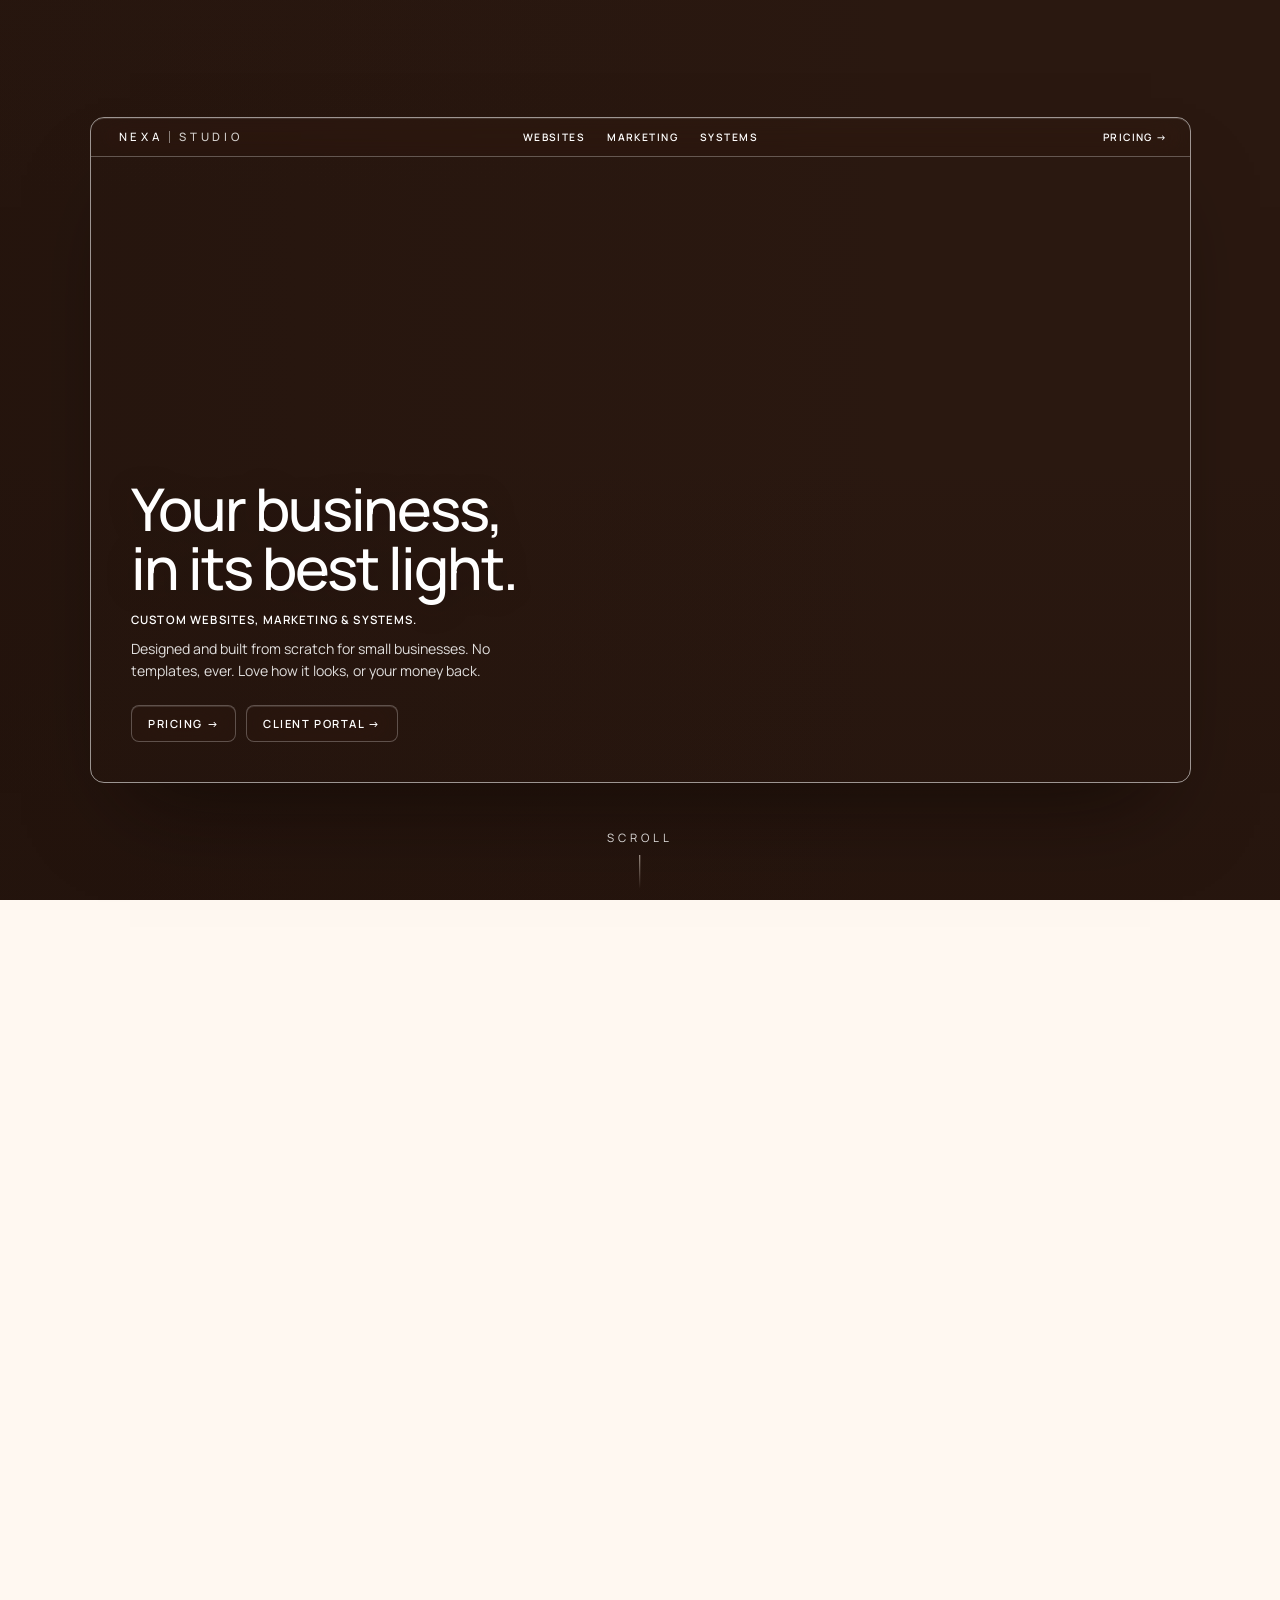
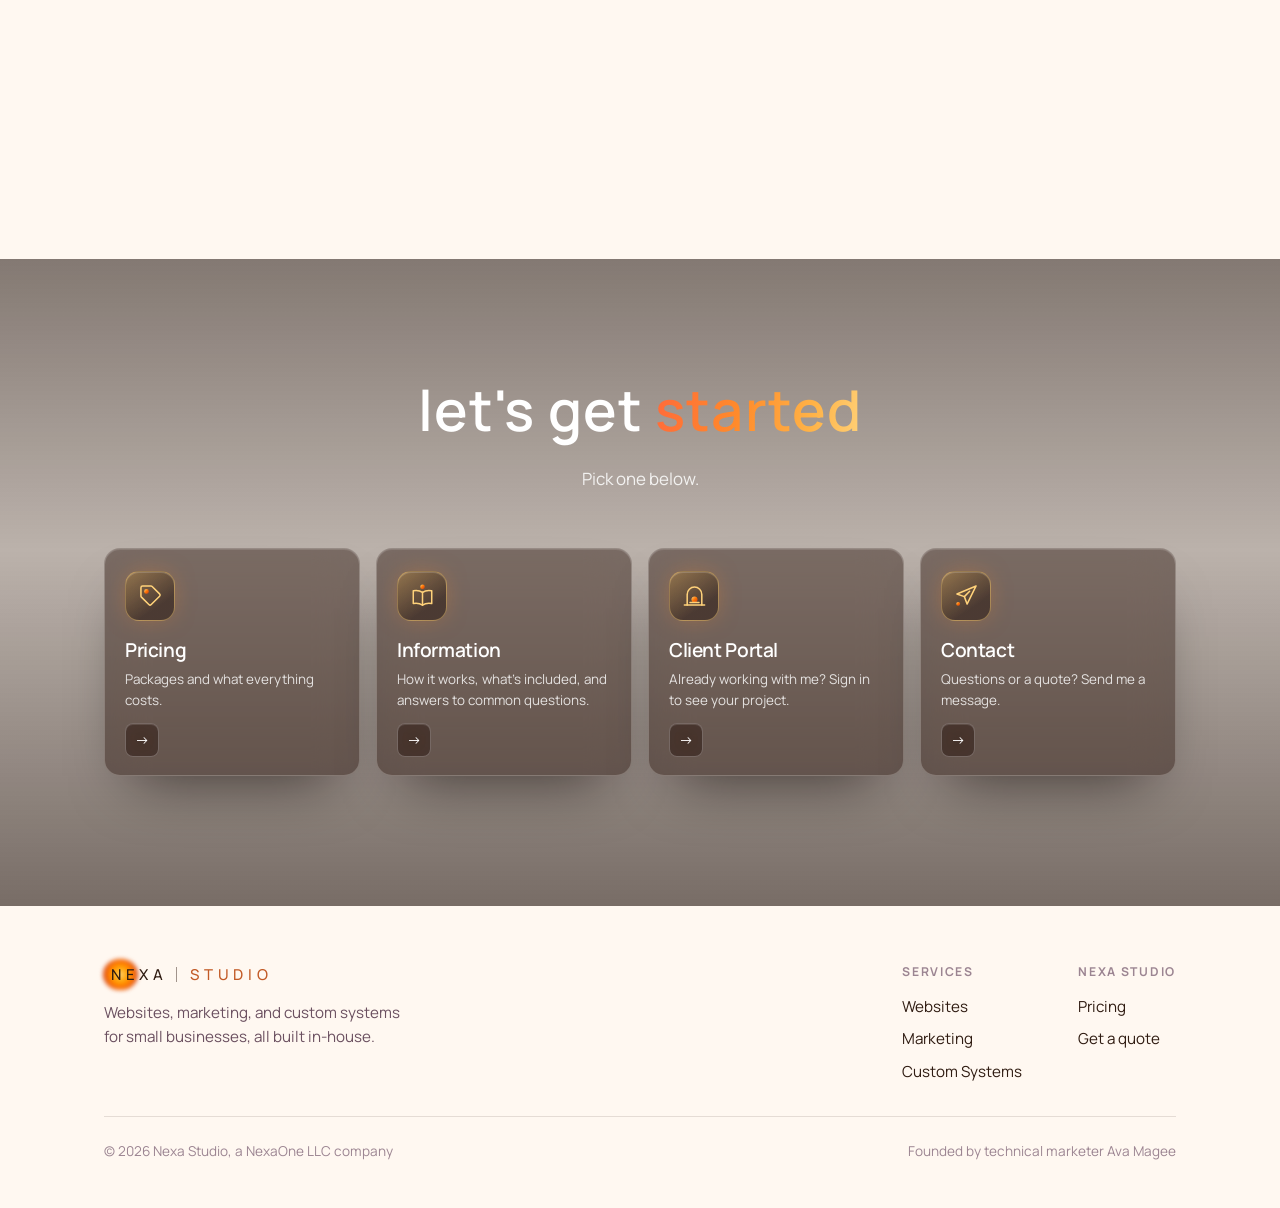
==== index.html @ 2650d74f "Websites: drop templates tile; New Systems: add profit-up tile Co-Authored-By: Claude Opus 5.5 <nore" ====
<!DOCTYPE html>
<html lang="en">
<head>
<meta charset="UTF-8">
<meta name="viewport" content="width=device-width, initial-scale=1.0">
<title>Nexa Studio | Websites, Ads &amp; Social Media for Small Businesses</title>
<meta name="description" content="Nexa Studio builds websites, runs ads, manages social media, and builds custom tools like AI chatbots for small businesses. All built in-house by technical marketer Ava Magee.">
<meta name="theme-color" content="#2a1810">
<link rel="icon" href="/favicon.svg" type="image/svg+xml">
<link rel="preconnect" href="https://fonts.googleapis.com">
<link rel="preconnect" href="https://fonts.gstatic.com" crossorigin>
<link href="https://fonts.googleapis.com/css2?family=Manrope:wght@300..800&display=swap" rel="stylesheet">
<link rel="stylesheet" href="/style.css">
<script>document.documentElement.classList.add('js');</script>
</head>
<body class="has-glow">
<div class="page-glow" aria-hidden="true"><i class="g1"></i><i class="g2"></i><i class="g3"></i></div>
<a class="skip" href="#main">Skip to content</a>
<div class="progress" aria-hidden="true"></div>

<main id="main">
<h1 class="sr-only">Nexa Studio: custom websites, marketing, and custom systems for small businesses</h1>


<section class="tour photo-tour bare" id="services" aria-label="What Nexa Studio does">
  <div class="wrap">
    <div class="tour-grid">
      <div class="tour-stage">
        <div class="tour-sky" aria-hidden="true">
          <div class="sky-sun"></div>
          <svg class="sky-hills" viewBox="0 0 1440 200" preserveAspectRatio="none"><path class="h1" d="M0 110C200 50 380 130 560 84S900 34 1100 92 1340 62 1440 84V200H0Z"/><path class="h2" d="M0 156C240 118 480 168 720 138S1200 116 1440 146V200H0Z"/></svg>
        </div>
        <div class="tour-photos" aria-hidden="true"><i class="tp tp0"></i><i class="tp tp1"></i><i class="tp tp2"></i><i class="tp tp3"></i></div>
        <div class="tour-frame">
          <div class="pi-bar">
            <nav class="tf-tabs" aria-label="Walkthrough">
              <a href="#tour-web" data-i="0">Websites</a>
              <a href="#tour-mkt" data-i="1">Marketing</a>
              <a href="#tour-sys" data-i="2">New Systems</a>
              <a href="#tour-code" data-i="3">Coded for You</a>
            </nav>
            <span class="lg lg6 pi-logo" aria-hidden="true"><span class="lg-word">nexa</span><span class="lg-sub">studio</span></span>
            <a class="pi-cta" href="/pricing/">Pricing <span aria-hidden="true">&rarr;</span></a>
          </div>
        </div>
        <div class="tour-intro photo-intro">
          <div class="pi-photo" aria-hidden="true"></div>
          <div class="pi-frame">
            <div class="pi-bar">
              <nav class="pi-links" aria-label="Services">
                <a href="/start/">Websites</a>
                <a href="/start/">Marketing</a>
                <a href="/start/">Systems</a>
              </nav>
              <span class="lg lg6 pi-logo" aria-hidden="true"><span class="lg-word">nexa</span><span class="lg-sub">studio</span></span>
              <a class="pi-cta" href="/pricing/">Pricing <span aria-hidden="true">&rarr;</span></a>
            </div>
            <div class="pi-copy">
              <p class="pi-h">Your business,<br> in its best light.</p>
              <p class="pi-sub">Custom websites, marketing &amp; systems.</p>
              <p class="pi-desc">Designed and built from scratch for small businesses. No templates, ever. Love how it looks, or your money back.</p>
              <div class="pi-btns">
                <a class="pi-btn" href="/pricing/">Pricing <span aria-hidden="true">&rarr;</span></a>
                <a class="pi-btn" href="/portal/">Client portal <span aria-hidden="true">&rarr;</span></a>
              </div>
            </div>
          </div>
          <p class="intro-hint" aria-hidden="true">Scroll</p>
        </div>
      <div class="tour-steps">

        <article class="tour-step" id="tour-web">
          <div class="tour-visual v-web v-bare" aria-hidden="true">
            <div class="vb">
              <div class="web-phone vb-art float">
                <div class="wp-nav"><b></b><span></span><span></span></div>
                <div class="wp-sun"></div>
                <div class="wp-copy"><b></b><b></b><span></span></div>
                <em>Book now</em>
              </div>
              <div class="vb-card web-card float">
                <p class="vb-url"><svg viewBox="0 0 24 24"><rect x="5" y="11" width="14" height="9" rx="2"/><path d="M8 11V8a4 4 0 0 1 8 0v3"/></svg>yourbusiness.com<em class="ads-live">Live</em></p>
                <p class="vb-h">Designed from scratch</p>
                <p class="vb-sub">Built to show up on Google and turn visitors into customers.</p>
                <div class="ads-chips"><span>SEO built in</span><span>Custom domain</span><span>Fast loading</span></div>
              </div>
            </div>
          </div>
          <div class="step-copy">
            <button class="next-arrow" type="button" data-next="0" aria-label="Next"><svg viewBox="0 0 24 24" aria-hidden="true"><path d="M12 5v13M7 13l5 5 5-5"/></svg></button>
            <h3 class="card-title"><span class="kw">Websites</span></h3>
            <p class="card-sub">A website perfect for your brand.</p>
            <p>No templates used, ever. Every site is designed from scratch on your own domain. Love how it looks, or your money back.</p>
          </div>
        </article>

        <article class="tour-step" id="tour-mkt">
          <div class="tour-visual v-mkt" aria-hidden="true">
            <div class="browser float ads-win">
              <div class="browser-bar"><i></i><i></i><i></i><span>Ad results</span><em class="ads-live">Live</em></div>
              <div class="ads-dash">
                <div class="ads-ad">
                  <div class="ad-top"><i></i><div><b></b><span>Sponsored</span></div></div>
                  <div class="ads-img"><div class="ads-sun"></div></div>
                  <div class="ad-cta"><span></span><em>Book now</em></div>
                </div>
                <div class="ads-stats">
                  <p class="ads-k">New customers from ads</p>
                  <p class="ads-n">+128 <small>this month</small></p>
                  <svg viewBox="0 0 220 90" preserveAspectRatio="none"><path class="graph-fill" d="M0 84 L30 78 L60 74 L90 60 L120 56 L150 38 L180 30 L220 8 V90 H0Z"/><path class="graph-line" pathLength="1" d="M0 84 L30 78 L60 74 L90 60 L120 56 L150 38 L180 30 L220 8"/></svg>
                  <div class="ads-chips"><span>Google Ads</span><span>Meta Ads</span></div>
                </div>
              </div>
            </div>
          </div>
          <div class="step-copy">
            <button class="next-arrow" type="button" data-next="1" aria-label="Next"><svg viewBox="0 0 24 24" aria-hidden="true"><path d="M12 5v13M7 13l5 5 5-5"/></svg></button>
            <h3 class="card-title"><span class="kw">Marketing</span></h3>
            <p class="card-sub">Ads that bring in real customers.</p>
            <p>Facebook, Instagram, and Google ads planned, run, and tracked for you, built around your budget.</p>
          </div>
        </article>

        <article class="tour-step" id="tour-sys">
          <div class="tour-visual v-sys" aria-hidden="true">
            <div class="browser float sys-win">
              <div class="browser-bar"><i></i><i></i><i></i><span>Your business assistant</span><em class="ads-live">Online</em></div>
              <div class="sys-dash">
                <div class="sys-chat">
                  <div class="sys-who"><i></i><b>Assistant</b></div>
                  <p class="msg them">Are you open this Sunday?</p>
                  <p class="msg us">Yes! 10am to 4pm. Want me to book you a spot?</p>
                  <p class="msg them">Yes please, 2pm</p>
                  <p class="msg us">You're booked for 2:00. See you Sunday!</p>
                </div>
                <div class="sys-side">
                  <div class="sys-tile"><span>Bookings</span><b>24</b></div>
                  <div class="sys-tile"><span>New leads</span><b>9</b></div>
                  <div class="sys-tile sys-profit"><span>Profit</span><b><svg viewBox="0 0 24 24"><path d="M4 17l6-6 4 4 6-7"/><path d="M15 8h5v5"/></svg>+18%</b></div>
                </div>
              </div>
            </div>
          </div>
          <div class="step-copy">
            <button class="next-arrow" type="button" data-next="2" aria-label="Next"><svg viewBox="0 0 24 24" aria-hidden="true"><path d="M12 5v13M7 13l5 5 5-5"/></svg></button>
            <h3 class="card-title"><span class="kw">New Systems</span></h3>
            <p class="card-sub">Tools built for exactly how you work.</p>
            <p>AI chatbots, booking systems, client portals. Skip the pile of app subscriptions and get one thing made just for you.</p>
          </div>
        </article>

        <article class="tour-step" id="tour-code">
          <div class="tour-visual v-code v-bare" aria-hidden="true">
            <div class="vb">
              <div class="code-glyph vb-art float"><span>&lt;/&gt;</span><p class="cg-line"><b>&lt;h1&gt;</b>Your business<b>&lt;/h1&gt;</b></p></div>
              <div class="vb-card code-card float">
                <p class="vb-h">Custom fit &amp; secure</p>
                <ul class="vb-checks">
                  <li><i><svg viewBox="0 0 24 24"><path d="M5 12.5l4.2 4.2L19 7"/></svg></i>Built around how you work</li>
                  <li><i><svg viewBox="0 0 24 24"><path d="M5 12.5l4.2 4.2L19 7"/></svg></i>Secure from the ground up</li>
                  <li><i><svg viewBox="0 0 24 24"><path d="M5 12.5l4.2 4.2L19 7"/></svg></i>Every line written for you</li>
                </ul>
                <div class="ads-chips"><span>No templates</span><span>No outsourcing</span></div>
              </div>
              <div class="sys-tile vb-tile float"><span>Plugins to hack</span><b>0</b></div>
            </div>
          </div>
          <div class="step-copy">
            <button class="next-arrow" type="button" data-next="3" aria-label="Next"><svg viewBox="0 0 24 24" aria-hidden="true"><path d="M12 5v13M7 13l5 5 5-5"/></svg></button>
            <h3 class="card-title"><span class="kw">Coded for You</span></h3>
            <p class="card-sub">Everything coded from scratch.</p>
            <p>No outsourcing, no cookie-cutter templates. Every site and system is custom built to fit your business like a glove.</p>
          </div>
        </article>

      </div>
      </div>
    </div>
  </div>
</section>

<section class="block choose" id="start">
  <div class="wrap">
    <div class="block-head center reveal">
      <h2>Let's get <span class="kw">started</span></h2>
      <p>Pick one below.</p>
    </div>
    <svg width="0" height="0" style="position:absolute" aria-hidden="true" focusable="false"><defs><linearGradient id="sunG" x1="0" y1="0" x2="1" y2="1"><stop offset="0" stop-color="#FFD27A"/><stop offset=".5" stop-color="#FF7403"/><stop offset="1" stop-color="#CB3C18"/></linearGradient></defs></svg>
    <nav class="hub-cards" aria-label="Get started options">
    <a class="hub-card" href="/pricing/">
      <span class="hub-ico" aria-hidden="true"><svg viewBox="0 0 24 24"><path d="M3.5 12.4V5A1.5 1.5 0 0 1 5 3.5h7.4a1.5 1.5 0 0 1 1.06.44l6.6 6.6a1.5 1.5 0 0 1 0 2.12l-7.4 7.4a1.5 1.5 0 0 1-2.12 0l-6.6-6.6a1.5 1.5 0 0 1-.44-1.06z"/><circle class="sun" cx="8.4" cy="8.4" r="2.1"/></svg></span>
      <span class="hub-t">Pricing</span>
      <span class="hub-d">Packages and what everything costs.</span>
      <span class="hub-go" aria-hidden="true">&rarr;</span>
    </a>
    <a class="hub-card" href="/info/">
      <span class="hub-ico" aria-hidden="true"><svg viewBox="0 0 24 24"><circle class="sun" cx="12" cy="4.2" r="2"/><path d="M12 9.2c-2.2-1.5-5.2-1.9-8.2-1.4v11.4c3-.5 6-.1 8.2 1.4 2.2-1.5 5.2-1.9 8.2-1.4V7.8c-3-.5-6-.1-8.2 1.4z"/><path d="M12 9.2v11.4"/></svg></span>
      <span class="hub-t">Information</span>
      <span class="hub-d">How it works, what's included, and answers to common questions.</span>
      <span class="hub-go" aria-hidden="true">&rarr;</span>
    </a>
    <a class="hub-card" href="/portal/">
      <span class="hub-ico" aria-hidden="true"><svg viewBox="0 0 24 24"><path d="M5.5 20.5V11a6.5 6.5 0 0 1 13 0v9.5"/><circle class="sun" cx="12" cy="15.6" r="2.7"/><path d="M8 18.3h8M3 20.5h18"/></svg></span>
      <span class="hub-t">Client Portal</span>
      <span class="hub-d">Already working with me? Sign in to see your project.</span>
      <span class="hub-go" aria-hidden="true">&rarr;</span>
    </a>
    <a class="hub-card" href="/contact/">
      <span class="hub-ico" aria-hidden="true"><svg viewBox="0 0 24 24"><path d="M20.5 3.5L3.5 10.6l6.6 2.4 2.4 6.6 8-16.1z"/><path d="M10.1 13l4.7-4.7"/><circle class="sun" cx="4.6" cy="19.4" r="1.7"/></svg></span>
      <span class="hub-t">Contact</span>
      <span class="hub-d">Questions or a quote? Send me a message.</span>
      <span class="hub-go" aria-hidden="true">&rarr;</span>
    </a>
    </nav>
  </div>
</section>

</main>
<button class="to-top" type="button" aria-label="Back to top">&uarr;</button>
<footer>
  <div class="wrap">
    <div class="footer-top">
      <div>
        <a class="brand" href="/" aria-label="Nexa Studio home">
          <span class="lg lg6" aria-hidden="true"><span class="lg-word">nexa<span class="lg-sun"></span></span><span class="lg-sub">studio</span></span>
        </a>
        <p>Websites, marketing, and custom systems for small businesses, all built in-house.</p>
      </div>
      <div class="footer-links">
        <div>
          <h4>Services</h4>
          <ul>
            <li><a href="/start/">Websites</a></li>
            <li><a href="/start/">Marketing</a></li>
            <li><a href="/start/">Custom Systems</a></li>
          </ul>
        </div>
        <div>
          <h4>Nexa Studio</h4>
          <ul>
            <li><a href="/pricing/">Pricing</a></li>
            <li><a href="/start/">Get a quote</a></li>
          </ul>
        </div>
      </div>
    </div>
    <div class="footer-bottom">
      <span>&copy; <span data-year>2026</span> Nexa Studio, a NexaOne LLC company</span>
      <span>Founded by technical marketer Ava Magee</span>
    </div>
  </div>
</footer>

<script src="/site.js"></script>
</body>
</html>
---- style.css ----
/* ==========================================================
   Nexa — shared stylesheet (homepage + service pages)
   Palette lives in tokens below. "earthy" is an alternate
   palette used only by the preview switcher (preview.js).
   ========================================================== */
:root {
  --bg: #fff8f1;
  --surface: #ffffff;
  --surface-2: #fdebda;
  --ink: #2f1b11;
  --ink-soft: #6b5060;
  --ink-faint: #9c8592;
  --line: rgba(47, 27, 17, 0.12);
  --line-soft: rgba(47, 27, 17, 0.07);

  --dark: #2a1810;
  --dark-2: #3d2417;
  --on-dark: #fdf1e6;
  --on-dark-soft: rgba(253, 241, 230, 0.72);
  --on-dark-line: rgba(253, 241, 230, 0.16);

  --accent: #cb3c18;        /* text-safe accent on light */
  --accent-2: #ff7403;
  --accent-3: #ffa402;
  --rose: #b4574e;
  --plum: #704968;
  --grad: linear-gradient(120deg, #cb3c18 0%, #ff7403 55%, #ffa402 100%);
  --sun: radial-gradient(circle at 50% 50%, #ffd27a 0%, #ffa402 30%, #ff7403 55%, #cb3c18 75%, rgba(203, 60, 24, 0) 100%);
  --glow: rgba(255, 116, 3, 0.22);
  --ridge-1: #9a4f30;
  --ridge-2: #4f2b1a;
  --check: url("data:image/svg+xml,%3Csvg xmlns='http://www.w3.org/2000/svg' viewBox='0 0 16 16'%3E%3Cpath d='M4.5 8.2l2.2 2.2 4.8-4.8' fill='none' stroke='%23cb3c18' stroke-width='1.8' stroke-linecap='round' stroke-linejoin='round'/%3E%3C/svg%3E");

  --shadow-sm: 0 1px 2px rgba(47, 27, 17, 0.06);
  --shadow: 0 1px 2px rgba(47, 27, 17, 0.05), 0 24px 48px -28px rgba(112, 73, 104, 0.45);
  --radius: 18px;

  --display: "Manrope", Georgia, serif;
  --sans: "Manrope", -apple-system, "Segoe UI", Roboto, Arial, sans-serif;
}

/* Alternate palette (from colorsforsite.jpg) — preview only */
:root[data-palette="earthy"] {
  --bg: #f8f0e8;
  --surface: #fffdfa;
  --surface-2: #efdccd;
  --ink: #1f2a22;
  --ink-soft: #56615a;
  --ink-faint: #8a928b;
  --line: rgba(31, 42, 34, 0.13);
  --line-soft: rgba(31, 42, 34, 0.07);
  --dark: #26332a;
  --dark-2: #334437;
  --on-dark: #f7ece1;
  --on-dark-soft: rgba(247, 236, 225, 0.74);
  --on-dark-line: rgba(247, 236, 225, 0.16);
  --accent: #9a5640;
  --accent-2: #bc7b6c;
  --accent-3: #d4ae7c;
  --rose: #bc7b6c;
  --plum: #4d5b4c;
  --grad: linear-gradient(120deg, #9a5640 0%, #bc7b6c 55%, #d4ae7c 100%);
  --sun: radial-gradient(circle at 50% 50%, #f1d3a4 0%, #d4ae7c 32%, #bc7b6c 58%, #9a5640 76%, rgba(154, 86, 64, 0) 100%);
  --glow: rgba(212, 174, 124, 0.18);
  --ridge-1: #4f6150;
  --ridge-2: #34453a;
  --check: url("data:image/svg+xml,%3Csvg xmlns='http://www.w3.org/2000/svg' viewBox='0 0 16 16'%3E%3Cpath d='M4.5 8.2l2.2 2.2 4.8-4.8' fill='none' stroke='%239a5640' stroke-width='1.8' stroke-linecap='round' stroke-linejoin='round'/%3E%3C/svg%3E");
  --shadow: 0 1px 2px rgba(31, 42, 34, 0.05), 0 24px 48px -28px rgba(38, 51, 42, 0.45);
}

* { box-sizing: border-box; }
html { scroll-behavior: smooth; }
body {
  margin: 0;
  font-family: var(--sans);
  font-size: 17px;
  line-height: 1.6;
  background: var(--bg);
  color: var(--ink);
  -webkit-font-smoothing: antialiased;
}
img, svg { display: block; max-width: 100%; }
a { color: inherit; }
.wrap { max-width: 1120px; margin: 0 auto; padding: 0 24px; }
h1, h2, h3 { font-family: var(--display); letter-spacing: -0.025em; line-height: 1.08; margin: 0; }

/* ---------- Brand mark ---------- */
.brand { display: inline-flex; align-items: center; gap: 10px; text-decoration: none; }
.brand-mark { width: 30px; height: 30px; flex: none; }
.brand-name { font-family: var(--display); font-weight: 800; font-size: 1.5rem; letter-spacing: -0.04em; line-height: 1; }

/* ---------- Nav ---------- */
.nav { position: fixed; inset: 0 0 auto 0; z-index: 50; color: var(--on-dark); transition: background .3s, box-shadow .3s, backdrop-filter .3s; }
.nav .wrap { display: flex; align-items: center; justify-content: space-between; gap: 20px; padding-top: 22px; padding-bottom: 22px; }
.nav-links { display: flex; align-items: center; gap: 30px; list-style: none; margin: 0; padding: 0; }
.nav-links a:not(.btn) { text-decoration: none; font-weight: 500; font-size: 0.95rem; color: var(--on-dark-soft); transition: color .15s; }
.nav-links a:not(.btn):hover { color: var(--on-dark); }

/* ---------- Buttons ---------- */
.btn {
  display: inline-flex; align-items: center; justify-content: center; gap: 8px;
  font: 600 0.98rem/1 var(--sans);
  padding: 15px 24px; border-radius: 999px; border: 1.5px solid transparent;
  text-decoration: none; cursor: pointer;
  transition: transform .15s ease, box-shadow .15s ease, background .15s, border-color .15s, color .15s;
}
.btn:hover { transform: translateY(-1px); }
.btn.sun { background: var(--grad); color: #fff; box-shadow: 0 10px 28px -12px var(--accent-2); }
.btn.sun:hover { box-shadow: 0 14px 32px -12px var(--accent-2); }
.btn.glass { color: var(--on-dark); background: rgba(255, 255, 255, 0.07); border-color: var(--on-dark-line); }
.btn.glass:hover { background: rgba(255, 255, 255, 0.13); }
.btn.line { background: transparent; color: var(--ink); border-color: var(--line); }
.btn.line:hover { border-color: var(--accent); color: var(--accent); }
.btn.small { padding: 11px 18px; font-size: 0.9rem; }

/* ---------- Hero ---------- */
.hero {
  position: relative; overflow: hidden;
  background: var(--dark); color: var(--on-dark);
  padding: 170px 0 0;
}
.hero::before {
  content: ""; position: absolute; inset: 0; pointer-events: none;
  background: radial-gradient(70% 60% at 78% 78%, var(--glow), transparent 70%);
}
.hero-sun {
  position: absolute; right: 5%; bottom: 70px;
  translate: 0 var(--sun-y, 0px); will-change: translate;
  width: 440px; height: 440px; border-radius: 50%;
  background: var(--sun); opacity: .95;
  animation: rise 1.6s cubic-bezier(.2, .7, .2, 1) both;
}
@keyframes rise { from { transform: translateY(90px); opacity: 0; } to { transform: none; opacity: .95; } }
.hero-inner { position: relative; z-index: 2; padding-bottom: 220px; }
.eyebrow {
  display: inline-flex; align-items: center; gap: 10px;
  font-size: 0.8rem; font-weight: 600; letter-spacing: 0.14em; text-transform: uppercase;
  color: var(--accent); margin: 0 0 20px;
}
.eyebrow::before { content: ""; width: 22px; height: 2px; background: var(--grad); border-radius: 2px; }
.hero .eyebrow { color: var(--accent-3); }
.hero h1 { font-size: clamp(2.8rem, 7.2vw, 5.6rem); font-weight: 800; max-width: 11ch; }
.hero h1 .glow { background: var(--grad); -webkit-background-clip: text; background-clip: text; color: transparent; }
.hero .lede { font-size: 1.18rem; color: var(--on-dark-soft); max-width: 46ch; margin: 26px 0 36px; }
.hero-actions { display: flex; flex-wrap: wrap; gap: 14px; }
.ridges { position: absolute; left: 0; right: 0; bottom: -1px; width: 100%; height: 230px; z-index: 1; }
.ridges .r1 { fill: var(--ridge-1); opacity: .6; }
.ridges .r2 { fill: var(--ridge-2); }
.ridges .r3 { fill: var(--bg); }
/* Scroll parallax (set by site.js): sun sinks fastest, back ridges sink slower */
.ridges .r1 { translate: 0 var(--r1-y, 0px); }
.ridges .r2 { translate: 0 var(--r2-y, 0px); }

.hero.sub { padding-top: 150px; }
.hero.sub .hero-inner { padding-bottom: 180px; }
.hero.sub h1 { font-size: clamp(2.4rem, 5.6vw, 4.2rem); max-width: 15ch; }
.hero.sub .hero-sun { width: 320px; height: 320px; bottom: 50px; right: 10%; }
.hero.sub .ridges { height: 180px; }

/* ---------- Sections ---------- */
.block { padding: 96px 0; }
.block.tight { padding-top: 24px; }
.block-head { max-width: 640px; margin-bottom: 48px; }
.block-head.center { margin-left: auto; margin-right: auto; text-align: center; }
.block-head h2 { font-size: clamp(2rem, 4.4vw, 3.1rem); font-weight: 800; }
.block-head p { color: var(--ink-soft); font-size: 1.08rem; margin: 18px 0 0; }
.block-head p.eyebrow { color: var(--accent); font-size: 0.8rem; margin: 0 0 18px; }
.contact-intro p.eyebrow { color: var(--accent-3); margin: 0 0 18px; }
#services { padding-top: 72px; }

/* ---------- Value strip ---------- */
.values { display: grid; grid-template-columns: repeat(3, 1fr); border-top: 1px solid var(--line); border-bottom: 1px solid var(--line); }
.value { padding: 34px 28px 34px 0; }
.value + .value { padding-left: 28px; border-left: 1px solid var(--line); }
.value .num { font-family: var(--display); font-weight: 800; font-size: 0.85rem; color: var(--accent); display: block; margin-bottom: 14px; letter-spacing: .04em; }
.value h3 { font-size: 1.25rem; font-weight: 700; margin-bottom: 8px; }
.value p { margin: 0; color: var(--ink-soft); font-size: 0.98rem; }

/* ---------- Services ---------- */
.services { display: grid; grid-template-columns: repeat(3, 1fr); gap: 20px; }
.service {
  position: relative; display: flex; flex-direction: column; overflow: hidden;
  padding: 34px; border-radius: var(--radius);
  background: var(--surface); border: 1px solid var(--line-soft); box-shadow: var(--shadow-sm);
  text-decoration: none; color: var(--ink);
  transition: transform .2s ease, box-shadow .2s ease, border-color .2s;
}
.service::after {
  content: ""; position: absolute; left: 0; right: 0; bottom: 0; height: 4px;
  background: var(--grad); transform: scaleX(0); transform-origin: left; transition: transform .3s ease;
}
.service:hover { transform: translateY(-3px); box-shadow: var(--shadow); border-color: var(--line); }
.service:hover::after { transform: scaleX(1); }
.icon {
  width: 52px; height: 52px; border-radius: 14px; display: grid; place-items: center;
  background: var(--surface-2); color: var(--accent); margin-bottom: 26px;
}
.icon svg { width: 26px; height: 26px; }
.service h3 { font-size: 1.55rem; font-weight: 700; margin-bottom: 10px; }
.service p { color: var(--ink-soft); margin: 0 0 26px; flex-grow: 1; }
.go { font-weight: 600; font-size: 0.95rem; color: var(--accent); display: inline-flex; gap: 6px; align-items: center; }
.go span { transition: transform .2s; }
.service:hover .go span { transform: translateX(4px); }

/* ---------- Steps ---------- */
.steps-wrap { background: var(--surface-2); }
.steps { display: grid; grid-template-columns: repeat(4, 1fr); gap: 28px; counter-reset: step; list-style: none; padding: 0; margin: 0; }
.step { position: relative; padding-top: 72px; }
.step::before {
  counter-increment: step; content: counter(step);
  position: absolute; top: 0; left: 0; width: 50px; height: 50px; border-radius: 50%;
  display: grid; place-items: center;
  font: 800 1.15rem var(--display); color: #fff; background: var(--grad);
}
.step:not(:last-child)::after {
  content: ""; position: absolute; top: 24px; left: 66px; right: -20px; height: 2px; opacity: .55;
  background: repeating-linear-gradient(90deg, var(--rose) 0 6px, transparent 6px 12px);
}
.step h3 { font-size: 1.3rem; font-weight: 700; margin-bottom: 8px; }
.step p { margin: 0; color: var(--ink-soft); }

/* ---------- Plans ---------- */
.plans { display: grid; grid-template-columns: repeat(3, 1fr); gap: 20px; align-items: stretch; max-width: 1000px; margin: 0 auto; }
.plan {
  position: relative; display: flex; flex-direction: column;
  padding: 30px 26px; border-radius: var(--radius);
  background: var(--surface); border: 1px solid var(--line-soft); box-shadow: var(--shadow-sm);
}
.plan-name { font-family: var(--display); font-weight: 700; font-size: 1.3rem; margin-bottom: 14px; }
.plan-price { display: flex; align-items: baseline; gap: 4px; margin-bottom: 12px; }
.plan-price .amount { font-family: var(--display); font-size: 2.6rem; font-weight: 800; letter-spacing: -0.03em; line-height: 1.05; }
.plan-price .period { color: var(--ink-faint); font-weight: 500; }
.plan-price.talk .amount { font-size: 2rem; }
.plan-for { color: var(--ink-soft); font-size: 0.95rem; margin: 0 0 22px; min-height: 3.1em; }
.plan ul { list-style: none; margin: 0 0 26px; padding: 0; flex-grow: 1; }
.plan li { position: relative; padding: 9px 0 9px 28px; font-size: 0.95rem; border-top: 1px solid var(--line-soft); }
.plan li:first-child { border-top: 0; }
.plan li::before {
  content: ""; position: absolute; left: 0; top: 13px; width: 18px; height: 18px; border-radius: 50%;
  background: var(--surface-2) var(--check) center / 16px no-repeat;
}
.plan li a { text-decoration: none; border-bottom: 1px dashed var(--line); }
.plan li a:hover { color: var(--accent); border-color: var(--accent); }
.plan .btn { width: 100%; }
.plan.featured { background: var(--dark); color: var(--on-dark); border-color: transparent; box-shadow: var(--shadow); transform: translateY(-10px); }
.plan.featured .plan-for, .plan.featured .period { color: var(--on-dark-soft); }
.plan.featured li { border-color: var(--on-dark-line); }
.plan.featured li a { border-color: var(--on-dark-line); }
.plan.featured li a:hover { color: var(--accent-3); }
.plan.featured .amount { background: var(--grad); -webkit-background-clip: text; background-clip: text; color: transparent; }
.plan-badge {
  position: absolute; top: -13px; left: 26px;
  font-size: 0.72rem; font-weight: 700; letter-spacing: .1em; text-transform: uppercase;
  padding: 6px 12px; border-radius: 999px; background: var(--grad); color: #fff;
}
.plan.custom { background: transparent; border: 1.5px dashed var(--line); box-shadow: none; }
.plan-note { text-align: center; color: var(--ink-faint); font-size: 0.9rem; margin: 34px 0 0; }

/* ---------- Contact ---------- */
.contact {
  position: relative; overflow: hidden;
  display: grid; grid-template-columns: 1fr 1.15fr; gap: 56px;
  padding: 64px; border-radius: 28px;
  background: var(--dark); color: var(--on-dark);
}
.contact::before {
  content: ""; position: absolute; width: 520px; height: 520px; left: -220px; bottom: -280px; border-radius: 50%;
  background: var(--sun); opacity: .5; filter: blur(30px);
}
.contact > * { position: relative; }
.contact h2 { font-size: clamp(2rem, 4vw, 2.9rem); font-weight: 800; margin-bottom: 18px; }
.contact-intro p { color: var(--on-dark-soft); margin: 0 0 30px; }
.contact-direct { display: flex; flex-direction: column; gap: 6px; }
.contact-direct span { color: var(--on-dark-soft); font-size: 0.78rem; text-transform: uppercase; letter-spacing: .14em; font-weight: 600; }
.contact-direct button {
  all: unset; cursor: pointer; font-weight: 600; color: var(--on-dark); width: fit-content;
  border-bottom: 1px solid var(--on-dark-line); overflow-wrap: anywhere;
}
.contact-direct button:hover, .contact-direct button:focus-visible { border-color: var(--accent-3); }
.form { display: grid; grid-template-columns: 1fr 1fr; gap: 16px; }
.form .full { grid-column: 1 / -1; }
.form label { display: block; font-size: 0.85rem; font-weight: 600; margin-bottom: 7px; color: var(--on-dark-soft); }
.form input, .form textarea {
  width: 100%; font: inherit; font-size: 1rem; color: var(--on-dark);
  background: rgba(255, 255, 255, 0.06); border: 1px solid var(--on-dark-line); border-radius: 12px;
  padding: 13px 15px; transition: border-color .15s, background .15s;
}
.form input:focus, .form textarea:focus { outline: none; border-color: var(--accent-3); background: rgba(255, 255, 255, 0.1); }
.form textarea { min-height: 130px; resize: vertical; }
.form .btn { justify-self: start; }

/* ---------- Service detail pages ---------- */
.detail { display: grid; grid-template-columns: 1.1fr 1fr; gap: 64px; align-items: start; }
.detail .intro { font-size: 1.22rem; line-height: 1.6; margin: 0; }
.included { background: var(--surface); border: 1px solid var(--line-soft); border-radius: var(--radius); padding: 32px; box-shadow: var(--shadow-sm); }
.included h2 { font-size: 1.35rem; font-weight: 700; margin-bottom: 14px; }
.included ul { list-style: none; margin: 0; padding: 0; }
.included li { position: relative; padding: 12px 0 12px 32px; border-top: 1px solid var(--line-soft); }
.included li:first-child { border-top: 0; }
.included li::before {
  content: ""; position: absolute; left: 0; top: 15px; width: 20px; height: 20px; border-radius: 50%;
  background: var(--surface-2) var(--check) center / 18px no-repeat;
}
.in-plans { margin-top: 30px; }
.in-plans p { font-size: 0.8rem; font-weight: 600; letter-spacing: .12em; text-transform: uppercase; color: var(--ink-faint); margin: 0 0 12px; }
.chips { display: flex; flex-wrap: wrap; gap: 10px; }
.chip { text-decoration: none; padding: 8px 15px; border-radius: 999px; background: var(--surface-2); font-weight: 600; font-size: 0.92rem; }
.chip:hover { color: var(--accent); }
.cta-row { display: flex; flex-wrap: wrap; gap: 12px; margin-top: 36px; }
.others { display: grid; grid-template-columns: repeat(2, 1fr); gap: 16px; }
.other {
  display: flex; justify-content: space-between; align-items: center; gap: 12px;
  padding: 22px 24px; border-radius: 14px; background: var(--surface); border: 1px solid var(--line-soft);
  text-decoration: none; font-weight: 600; transition: border-color .15s, color .15s;
}
.other:hover { border-color: var(--accent); color: var(--accent); }

/* ---------- Footer ---------- */
footer { padding: 56px 0 44px; }
.footer-top { display: flex; justify-content: space-between; align-items: flex-start; gap: 32px; flex-wrap: wrap; padding-bottom: 32px; border-bottom: 1px solid var(--line); }
.footer-top p { color: var(--ink-soft); margin: 14px 0 0; max-width: 34ch; font-size: 0.95rem; }
.footer-links { display: flex; gap: 56px; flex-wrap: wrap; }
.footer-links h4 { font-size: 0.76rem; letter-spacing: .14em; text-transform: uppercase; color: var(--ink-faint); margin: 0 0 14px; }
.footer-links ul { list-style: none; margin: 0; padding: 0; display: grid; gap: 8px; }
.footer-links a { text-decoration: none; font-size: 0.95rem; }
.footer-links a:hover { color: var(--accent); }
.footer-bottom { padding-top: 24px; font-size: 0.85rem; color: var(--ink-faint); display: flex; justify-content: space-between; gap: 16px; flex-wrap: wrap; }
.footer-bottom a { color: var(--ink-soft); }

/* ---------- Reveal on scroll ---------- */
.js .reveal { opacity: 0; transform: translateY(18px); transition: opacity .7s ease, transform .7s ease; }
.js .reveal.in { opacity: 1; transform: none; }

@media (prefers-reduced-motion: reduce) {
  .hero-sun { animation: none; }
  .js .reveal { opacity: 1; transform: none; transition: none; }
  html { scroll-behavior: auto; }
}

/* ---------- Responsive ---------- */
@media (max-width: 1000px) {
  .services { grid-template-columns: 1fr; }
  .plans { grid-template-columns: 1fr; max-width: 460px; gap: 28px; }
  .plan.featured { transform: none; }
  .contact { grid-template-columns: 1fr; gap: 36px; padding: 48px 36px; }
  .detail { grid-template-columns: 1fr; gap: 36px; }
}
@media (max-width: 760px) {
  body { font-size: 16px; }
  .wrap { padding: 0 16px; }
  .nav-links li:not(:last-child) { display: none; }
  .hero { padding-top: 120px; }
  .hero-inner { padding-bottom: 170px; }
  .hero-sun { width: 220px; height: 220px; right: -60px; bottom: 30px; }
  .hero.sub .hero-sun { width: 200px; height: 200px; right: -50px; }
  .ridges, .hero.sub .ridges { height: 140px; }
  .hero.sub .hero-inner { padding-bottom: 140px; }
  .block { padding: 68px 0; }
  .values, .services, .steps, .plans, .others { grid-template-columns: 1fr; }
  .value, .value + .value { padding: 26px 0; border-left: 0; }
  .value + .value { border-top: 1px solid var(--line); }
  .step:not(:last-child)::after { display: none; }
  .service { padding: 28px 22px; }
  .plan-for { min-height: 0; }
  .contact { padding: 36px 20px; border-radius: 22px; }
  .form { grid-template-columns: 1fr; }
  .footer-links { gap: 36px; }
}


/* ==========================================================
   UX layer: sticky nav, mobile menu, progress, estimators,
   FAQ, richer form, back-to-top
   ========================================================== */
.skip {
  position: fixed; left: 16px; top: -60px; z-index: 100;
  background: var(--ink); color: var(--bg); padding: 10px 16px; border-radius: 10px; text-decoration: none; font-weight: 600;
  transition: top .2s;
}
.skip:focus { top: 16px; }
.progress {
  position: fixed; left: 0; top: 0; height: 3px; width: 100%; z-index: 60;
  background: var(--grad); transform-origin: left; transform: scaleX(0);
}
:focus-visible { outline: 2.5px solid var(--accent-2); outline-offset: 3px; border-radius: 6px; }

/* Sticky nav: transparent over the hero, solid once you scroll */
.nav.scrolled {
  background: color-mix(in srgb, var(--dark) 88%, transparent);
  -webkit-backdrop-filter: blur(14px); backdrop-filter: blur(14px);
  box-shadow: 0 10px 30px -18px rgba(0, 0, 0, .6);
}
.nav.scrolled .wrap { padding-top: 14px; padding-bottom: 14px; }
.nav .wrap { transition: padding .3s; }
.nav-links a:not(.btn) { position: relative; }
.nav-links a:not(.btn)::after {
  content: ""; position: absolute; left: 0; right: 0; bottom: -6px; height: 2px; border-radius: 2px;
  background: var(--grad); transform: scaleX(0); transition: transform .25s;
}
.nav-links a.active { color: var(--on-dark); }
.nav-links a.active::after { transform: scaleX(1); }

.menu-toggle {
  display: none; position: relative; width: 44px; height: 44px; border-radius: 12px; cursor: pointer;
  background: rgba(255, 255, 255, .08); border: 1px solid var(--on-dark-line);
}
.menu-toggle span {
  position: absolute; left: 12px; right: 12px; height: 2px; border-radius: 2px; background: var(--on-dark);
  transition: transform .25s, opacity .2s, top .25s;
}
.menu-toggle span:nth-child(1) { top: 15px; }
.menu-toggle span:nth-child(2) { top: 21px; }
.menu-toggle span:nth-child(3) { top: 27px; }
.nav.open .menu-toggle span:nth-child(1) { top: 21px; transform: rotate(45deg); }
.nav.open .menu-toggle span:nth-child(2) { opacity: 0; }
.nav.open .menu-toggle span:nth-child(3) { top: 21px; transform: rotate(-45deg); }

.plan { transition: transform .3s ease, box-shadow .3s ease, opacity .3s; }
.plans.has-match .plan:not(.match) { opacity: .55; }
.plan.match { box-shadow: 0 0 0 3px var(--accent-2), var(--shadow); }
.plan.featured.match { transform: translateY(-10px); }

/* Form extras */
.honey { position: absolute !important; left: -9999px !important; width: 1px; height: 1px; opacity: 0; }
.opt { font-weight: 400; opacity: .7; }
.needs { border: 0; margin: 0; padding: 0; min-width: 0; }
.needs legend { font-size: 0.85rem; font-weight: 600; margin-bottom: 10px; color: var(--on-dark-soft); padding: 0; }
.check span {
  display: inline-flex; align-items: center; gap: 8px;
  font: 600 0.92rem/1 var(--sans); padding: 11px 16px; border-radius: 999px; cursor: pointer;
  background: var(--surface-2); color: var(--ink); border: 1.5px solid transparent;
  transition: background .15s, border-color .15s, color .15s;
}
.check span:hover { border-color: var(--accent); }
.check span::before {
  content: ''; width: 16px; height: 16px; border-radius: 50%; flex: none;
  border: 1.5px solid currentColor; opacity: .45; transition: all .15s;
}
.check input:checked + span::before {
  opacity: 1; border-color: transparent;
  background: var(--accent-2) url("data:image/svg+xml,%3Csvg xmlns='http://www.w3.org/2000/svg' viewBox='0 0 16 16'%3E%3Cpath d='M4.5 8.2l2.2 2.2 4.8-4.8' fill='none' stroke='%23fff' stroke-width='2' stroke-linecap='round' stroke-linejoin='round'/%3E%3C/svg%3E") center / 14px no-repeat;
}
.check { position: relative; }
.check input { position: absolute; opacity: 0; pointer-events: none; }
.contact .check span { background: rgba(255, 255, 255, .07); color: var(--on-dark); border-color: var(--on-dark-line); }
.contact .check span:hover { border-color: var(--accent-3); }
.contact .check input:checked + span { background: rgba(255, 255, 255, .16); border-color: var(--accent-3); }
.check input:focus-visible + span { outline: 2.5px solid var(--accent-2); outline-offset: 2px; }
.plan-pill {
  display: inline-flex; align-items: center; gap: 8px; padding: 8px 8px 8px 16px; border-radius: 999px;
  background: var(--grad); color: #fff; font-size: 0.92rem;
  animation: pop .35s ease;
}
.plan-clear {
  all: unset; cursor: pointer; width: 24px; height: 24px; border-radius: 50%; display: grid; place-items: center;
  background: rgba(0, 0, 0, .2); font-size: 1rem; line-height: 1;
}
.plan-clear:hover { background: rgba(0, 0, 0, .35); }
.form .touched:invalid { border-color: #ff8a6b; }
.form .err { display: block; font-size: 0.8rem; color: #ffb39e; margin-top: 6px; }
.form button[type="submit"][disabled] { opacity: .75; cursor: progress; transform: none; }
.spinner {
  width: 16px; height: 16px; border-radius: 50%; border: 2px solid rgba(255, 255, 255, .4); border-top-color: #fff;
  animation: spin .7s linear infinite;
}
@keyframes spin { to { transform: rotate(360deg); } }

/* Back to top */
.to-top {
  position: fixed; right: 20px; bottom: 20px; z-index: 40;
  width: 48px; height: 48px; border-radius: 50%; border: 0; cursor: pointer;
  background: var(--grad); color: #fff; font-size: 1.2rem; font-weight: 700;
  box-shadow: 0 10px 24px -10px var(--accent-2);
  opacity: 0; transform: translateY(12px); pointer-events: none; transition: opacity .25s, transform .25s;
}
.to-top.show { opacity: 1; transform: none; pointer-events: auto; }

@media (max-width: 1000px) {
}
@media (max-width: 760px) {
  .nav-links li:not(:last-child) { display: list-item; }
  .menu-toggle { display: block; }
  .nav-links {
    position: absolute; top: 100%; left: 12px; right: 12px;
    flex-direction: column; align-items: stretch; gap: 0; padding: 10px;
    background: var(--dark); border: 1px solid var(--on-dark-line); border-radius: 18px;
    box-shadow: 0 24px 48px -20px rgba(0, 0, 0, .7);
    opacity: 0; transform: translateY(-8px); pointer-events: none; transition: opacity .2s, transform .2s;
  }
  .nav.open .nav-links { opacity: 1; transform: none; pointer-events: auto; }
  .nav-links a:not(.btn) { display: block; padding: 14px 12px; font-size: 1.05rem; }
  .nav-links a:not(.btn)::after { display: none; }
  .nav-cta { padding: 8px 4px 4px; }
  .nav-cta .btn { width: 100%; padding: 14px; }
  .others { grid-template-columns: 1fr; }
  .to-top { right: 14px; bottom: 14px; }
}
@media (prefers-reduced-motion: reduce) {
  .progress { display: none; }
  .plan-pill { animation: none; }
}

/* ---------- Per-service pricing ---------- */
.price-group {
  display: flex; align-items: center; gap: 12px;
  max-width: 1000px; margin: 64px auto 22px; font-size: 1.5rem; font-weight: 700;
}
.block-head + .price-group { margin-top: 0; }
.icon.sm { width: 40px; height: 40px; border-radius: 12px; margin: 0; flex: none; }
.icon.sm svg { width: 21px; height: 21px; }
.plan .period { font-size: 0.9rem; margin-left: 4px; }
.plan-extras { display: flex; flex-wrap: wrap; gap: 8px; margin: -6px 0 22px; }
.plan-extras span { font-size: 0.85rem; padding: 7px 12px; border-radius: 999px; background: var(--surface-2); }
.plan.featured .plan-extras span { background: rgba(255, 255, 255, .09); }
.price-list li { display: flex; justify-content: space-between; gap: 12px; padding-left: 0 !important; }
.price-list li::before { display: none; }
.price-list strong { white-space: nowrap; color: var(--accent); }
.fine { font-size: 0.85rem; color: var(--ink-faint); margin: -12px 0 22px; }

.estimator {
  display: flex; flex-direction: column;
  padding: 28px 26px; border-radius: var(--radius);
  background: var(--surface-2); border: 1px solid var(--line-soft);
}
.estimator h3 { font-size: 1.2rem; font-weight: 700; margin-bottom: 16px; }
.est-hint { margin: -6px 0 12px; font-size: 0.9rem; color: var(--ink-soft); }
.est-platforms { margin-bottom: 18px; }
.est-platforms .check span { background: var(--surface); }
.est-platforms .check input:checked + span { border-color: var(--accent); }
.seg { display: grid; grid-template-columns: 1fr 1fr; padding: 4px; border-radius: 999px; background: var(--surface); margin-bottom: 20px; }
.seg button {
  font: 600 0.92rem/1 var(--sans); padding: 11px 8px; border: 0; border-radius: 999px; cursor: pointer;
  background: transparent; color: var(--ink-soft); transition: background .2s, color .2s;
}
.seg button[aria-checked="true"] { background: var(--ink); color: var(--bg); }
.est-label { display: flex; justify-content: space-between; font-weight: 600; font-size: 0.92rem; margin-bottom: 10px; }
.est-label output { font-family: var(--display); color: var(--accent); }
input[type="range"] {
  -webkit-appearance: none; appearance: none; width: 100%; height: 6px; border-radius: 6px; margin: 0 0 20px;
  background: linear-gradient(90deg, var(--accent-2) var(--fill, 15%), var(--line) var(--fill, 15%));
}
input[type="range"]::-webkit-slider-thumb {
  -webkit-appearance: none; width: 22px; height: 22px; border-radius: 50%; cursor: grab;
  background: #fff; border: 3px solid var(--accent-2); box-shadow: 0 2px 8px rgba(0, 0, 0, .2);
}
input[type="range"]::-moz-range-thumb {
  width: 18px; height: 18px; border-radius: 50%; cursor: grab;
  background: #fff; border: 3px solid var(--accent-2);
}
.est-lines { display: grid; gap: 8px; font-size: 0.92rem; color: var(--ink-soft); padding-bottom: 14px; border-bottom: 1px dashed var(--line); }
.est-lines div { display: flex; justify-content: space-between; gap: 10px; }
.est-total { display: flex; justify-content: space-between; align-items: baseline; margin-top: 14px; font-weight: 600; }
.est-total strong { font-family: var(--display); font-size: 2.2rem; font-weight: 700; letter-spacing: -0.03em; background: var(--grad); -webkit-background-clip: text; background-clip: text; color: transparent; }
.est-monthly { margin: 0 0 20px; text-align: right; font-size: 0.9rem; color: var(--ink-soft); flex-grow: 1; }
.est-note { margin: 12px 0 0; font-size: 0.8rem; color: var(--ink-faint); text-align: center; }
.bump { animation: bump .35s ease; }
@keyframes bump { 40% { transform: scale(1.08); } }

.quote-card {
  display: flex; align-items: center; justify-content: space-between; gap: 24px;
  max-width: 1000px; margin: 0 auto; padding: 28px 30px; border-radius: var(--radius);
  background: var(--dark); color: var(--on-dark); text-decoration: none;
  position: relative; overflow: hidden; transition: transform .2s, box-shadow .2s;
}
.quote-card::before {
  content: ""; position: absolute; right: -120px; top: -160px; width: 340px; height: 340px; border-radius: 50%;
  background: var(--sun); opacity: .35; filter: blur(20px); transition: opacity .3s;
}
.quote-card > * { position: relative; }
.quote-card:hover { transform: translateY(-3px); box-shadow: var(--shadow); }
.quote-card:hover::before { opacity: .55; }
.quote-card h3 { font-size: 1.35rem; font-weight: 700; margin-bottom: 6px; }
.quote-card p { margin: 0; color: var(--on-dark-soft); max-width: 60ch; }
.quote-cta { white-space: nowrap; font-weight: 600; color: var(--accent-3); display: inline-flex; gap: 6px; }
.quote-cta span { transition: transform .2s; }
.quote-card:hover .quote-cta span { transform: translateX(4px); }

.price-line { font-size: 1.02rem; color: var(--ink-soft); }
.price-line strong { color: var(--ink); }
.price-line a { color: var(--accent); font-weight: 600; }

@media (max-width: 1000px) {
  .price-group { max-width: 460px; }
  .quote-card { max-width: 460px; flex-direction: column; align-items: flex-start; }
}

/* ---------- Custom Systems: business-type picker ---------- */
.sr-only { position: absolute; width: 1px; height: 1px; overflow: hidden; clip: rect(0 0 0 0); white-space: nowrap; }
.group-sub { max-width: 1000px; margin: -10px auto 22px; color: var(--ink-soft); }
.industry {
  max-width: 1000px; margin: 0 auto; padding: 32px; border-radius: var(--radius);
  background: var(--dark); color: var(--on-dark); position: relative; overflow: hidden;
}
.industry::before {
  content: ""; position: absolute; right: -140px; top: -180px; width: 380px; height: 380px; border-radius: 50%;
  background: var(--sun); opacity: .3; filter: blur(24px); pointer-events: none;
}
.industry > * { position: relative; }
.industry-head { display: flex; justify-content: space-between; align-items: center; gap: 20px; flex-wrap: wrap; margin-bottom: 24px; }
.industry-head h3 { font-size: 1.4rem; font-weight: 700; }
.industry-head p { margin: 4px 0 0; color: var(--on-dark-soft); }
.select-wrap { position: relative; min-width: 280px; }
.select-wrap::after {
  content: ""; position: absolute; right: 18px; top: 50%; width: 8px; height: 8px; margin-top: -6px;
  border-right: 2px solid var(--accent-3); border-bottom: 2px solid var(--accent-3); transform: rotate(45deg); pointer-events: none;
}
.select-wrap select {
  -webkit-appearance: none; appearance: none; width: 100%; cursor: pointer;
  font: 600 1rem var(--sans); color: var(--on-dark);
  padding: 14px 46px 14px 18px; border-radius: 14px;
  background: rgba(255, 255, 255, .08); border: 1.5px solid var(--on-dark-line);
  transition: border-color .15s;
}
.select-wrap select:hover, .select-wrap select:focus { border-color: var(--accent-3); outline: none; }
.select-wrap option { color: #2a1810; }
.industry-panel { animation: pop .35s ease; }
.industry-panel ul { list-style: none; margin: 0 0 24px; padding: 0; display: grid; grid-template-columns: 1fr 1fr; gap: 12px; }
.industry-panel li {
  position: relative; padding: 14px 16px 14px 46px; border-radius: 12px;
  background: rgba(255, 255, 255, .06); border: 1px solid var(--on-dark-line); font-size: 0.97rem;
}
.industry-panel li::before {
  content: ""; position: absolute; left: 16px; top: 16px; width: 18px; height: 18px; border-radius: 50%;
  background: var(--grad);
}
.industry-panel li::after {
  content: ""; position: absolute; left: 22px; top: 21px; width: 6px; height: 3px;
  border-left: 2px solid #fff; border-bottom: 2px solid #fff; transform: rotate(-45deg);
}
.industry-other { margin: 0 0 24px; color: var(--on-dark-soft); max-width: 60ch; font-size: 1.05rem; }
@keyframes pop { from { opacity: 0; transform: translateY(6px); } to { opacity: 1; transform: none; } }

@media (max-width: 1000px) {
  .group-sub, .industry { max-width: 460px; }
  .industry-panel ul { grid-template-columns: 1fr; }
}
@media (max-width: 760px) {
  .industry { padding: 24px 18px; }
  .select-wrap { min-width: 0; width: 100%; }
}

.plans.two { grid-template-columns: repeat(2, 1fr); }
.plans.one { grid-template-columns: 1fr; max-width: 460px; margin-top: 8px; }
@media (max-width: 1000px) { .plans.two { grid-template-columns: 1fr; max-width: 460px; } }
@media (min-width: 761px) and (max-width: 1000px) { .steps { grid-template-columns: repeat(2, 1fr); row-gap: 40px; } .step:nth-child(2)::after { display: none; } }

/* Custom Systems example chips */
.examples { list-style: none; max-width: 1000px; margin: 0 auto 22px; padding: 0; display: flex; flex-wrap: wrap; gap: 8px; }
.examples li { padding: 9px 14px; border-radius: 999px; background: var(--surface); border: 1px solid var(--line); font-size: 0.9rem; font-weight: 500; }
@media (max-width: 1000px) { .examples { max-width: 460px; } }

/* ---------- Hero discount badge (circular) ---------- */
.promo-badge {
  position: relative; display: grid; place-items: center;
  width: 144px; height: 144px; margin: 0 0 26px; border-radius: 50%;
  background: rgba(255, 255, 255, 0.06); border: 1px solid var(--on-dark-line);
  text-decoration: none; color: var(--on-dark);
  transition: transform .25s, background .25s, border-color .25s;
  animation: promo-in .8s .2s cubic-bezier(.2, .7, .2, 1) both;
}
.promo-badge:hover { transform: scale(1.06) rotate(-4deg); background: rgba(255, 255, 255, 0.1); border-color: var(--accent-3); }
.promo-ring { position: absolute; inset: 0; width: 100%; height: 100%; animation: spin-slow 32s linear infinite; }
.promo-ring text { font: 700 8.4px var(--sans); letter-spacing: .06em; fill: var(--on-dark); }
.promo-core {
  width: 64px; height: 64px; border-radius: 50%; display: grid; place-items: center;
  background: var(--grad); color: #fff; font: 700 1.8rem/1 var(--display);
  box-shadow: 0 8px 22px -8px var(--accent-2);
}
.promo-badge:hover .promo-ring { animation-duration: 16s; }
@keyframes spin-slow { to { transform: rotate(360deg); } }
@keyframes promo-in { from { opacity: 0; transform: scale(.7); } to { opacity: 1; transform: none; } }
@media (max-width: 760px) { .promo-badge { width: 120px; height: 120px; } .promo-core { width: 54px; height: 54px; font-size: 1.5rem; } }
@media (prefers-reduced-motion: reduce) { .promo-badge, .promo-ring { animation: none; } }
.plan-pill { white-space: nowrap; max-width: 100%; }
.plan-pill strong { white-space: normal; }
.guarantee { margin-left: auto; font: 600 0.82rem/1 var(--sans); letter-spacing: 0; padding: 8px 12px 8px 30px; border-radius: 999px; background: var(--surface-2); color: var(--accent); position: relative; }
.guarantee::before { content: ""; position: absolute; left: 10px; top: 50%; width: 14px; height: 14px; margin-top: -7px; background: var(--check) center / 14px no-repeat; }
@media (max-width: 760px) { .price-group { flex-wrap: wrap; } .guarantee { margin-left: 0; } }
.plan-guarantee { display: inline-flex; align-self: flex-start; align-items: center; gap: 6px; margin: -8px 0 20px; padding: 7px 12px 7px 28px; border-radius: 999px; background: var(--surface-2); color: var(--accent); font-size: 0.85rem; font-weight: 600; position: relative; }
.plan-guarantee::before { content: ""; position: absolute; left: 9px; top: 50%; width: 14px; height: 14px; margin-top: -7px; background: var(--check) center / 14px no-repeat; }

/* ==========================================================
   Homepage scroll walkthrough, statement, and chooser
   ========================================================== */
:root { --dots: radial-gradient(rgba(253, 241, 230, 0.08) 1px, transparent 1.3px); }
.hero { background-image: var(--dots); background-size: 22px 22px; }
.glow-ink { background: var(--grad); -webkit-background-clip: text; background-clip: text; color: transparent; }

.tour { padding: 120px 0 40px; }
.tour-head { max-width: 820px; margin-bottom: 40px; }
.tour-kicker { font-size: 0.95rem; color: var(--ink-soft); margin: 0 0 16px; }
.tour-head h2 { font-size: clamp(2.2rem, 5vw, 3.8rem); font-weight: 700; }
.tour-grid { display: grid; grid-template-columns: 300px 1fr; gap: 64px; }
.tour-nav { list-style: none; margin: 0; padding: 0; position: sticky; top: calc(50vh - 110px); align-self: start; display: grid; gap: 14px; }
.tour-nav a { text-decoration: none; display: flex; align-items: baseline; gap: 12px; font: 600 clamp(1.4rem, 2.2vw, 1.9rem)/1.15 var(--display); letter-spacing: -0.02em; color: var(--ink-faint); opacity: .55; transition: color .35s, opacity .35s; }
.tour-nav a span { font: 600 0.75rem/1 var(--sans); letter-spacing: .08em; color: var(--accent); opacity: 0; transform: translateX(-6px); transition: opacity .35s, transform .35s; }
.tour-nav a.on { color: var(--ink); opacity: 1; }
.tour-nav a.on span { opacity: 1; transform: none; }
.tour-step { padding: 8vh 0 14vh; }
.tour-step h3 { font-size: clamp(1.5rem, 2.6vw, 2rem); font-weight: 700; margin: 6px 0 12px; }
.tour-step > p:not(.step-num) { color: var(--ink-soft); font-size: 1.06rem; max-width: 52ch; margin: 0 0 18px; }
.step-num { font-size: 0.78rem; font-weight: 600; letter-spacing: .12em; text-transform: uppercase; color: var(--accent); margin: 26px 0 4px; }
.step-link { text-decoration: none; font-weight: 600; color: var(--accent); display: inline-flex; gap: 8px; }
.step-link span { transition: transform .25s; }
.step-link:hover span { transform: translateX(4px); }

.tour-visual {
  position: relative; overflow: hidden; aspect-ratio: 16 / 10; border-radius: 22px;
  background: radial-gradient(60% 70% at 80% 100%, rgba(255, 116, 3, .28), transparent 70%), var(--dots), linear-gradient(160deg, var(--dark-2), var(--dark));
  background-size: auto, 22px 22px, auto;
  display: grid; place-items: center; box-shadow: var(--shadow);
}
/* everything inside a visual eases in once its step scrolls into view */
.tour-visual * { transition: opacity .7s ease, transform .7s cubic-bezier(.2, .7, .2, 1); }

/* 01 websites: a mini site assembling itself */
.browser { width: 76%; border-radius: 12px; background: var(--bg); box-shadow: 0 30px 60px -20px rgba(0,0,0,.55); overflow: hidden; }
.browser-bar { display: flex; align-items: center; gap: 6px; padding: 9px 12px; background: #f3e4d6; }
.browser-bar i { width: 8px; height: 8px; border-radius: 50%; background: var(--rose); opacity: .55; }
.browser-bar span { margin-left: 10px; padding: 3px 12px; border-radius: 99px; background: #fff; font-size: .66rem; color: var(--ink-soft); }
.mini-site { padding: 4% 5% 5%; display: grid; gap: 14px; }
.ms-nav { display: flex; align-items: center; gap: 8px; }
.ms-nav b { width: 46px; height: 9px; border-radius: 3px; background: var(--ink); }
.ms-nav span { width: 26px; height: 6px; border-radius: 3px; background: var(--line); }
.ms-nav span:first-of-type { margin-left: auto; }
.ms-nav em { width: 42px; height: 14px; border-radius: 99px; background: var(--grad); }
.ms-hero { display: grid; grid-template-columns: 1.3fr 1fr; align-items: center; gap: 10px; padding: 10px 0; }
.ms-copy { display: grid; gap: 7px; }
.ms-copy b { height: 14px; border-radius: 4px; background: var(--ink); width: 90%; }
.ms-copy b + b { width: 62%; }
.ms-copy span { height: 6px; width: 80%; border-radius: 3px; background: var(--line); margin-top: 4px; }
.ms-copy em { width: 64px; height: 16px; border-radius: 99px; background: var(--grad); margin-top: 6px; }
.ms-sun { justify-self: center; width: 72%; aspect-ratio: 1; border-radius: 50%; background: var(--sun); }
.ms-cards { display: grid; grid-template-columns: repeat(3, 1fr); gap: 8px; }
.ms-cards div { height: 44px; border-radius: 8px; background: var(--surface-2); }
.chip { position: absolute; padding: 8px 14px; border-radius: 99px; font-size: .78rem; font-weight: 600; color: var(--on-dark); background: rgba(42,24,16,.9); border: 1px solid var(--on-dark-line); box-shadow: 0 10px 24px -10px rgba(0,0,0,.6); }
.chip-a { top: 9%; left: 5%; }
.chip-b { bottom: 8%; right: 5%; }
.tour-step:not(.seen) .browser { transform: translateY(30px) scale(.96); opacity: 0; }
.tour-step:not(.seen) .ms-nav, .tour-step:not(.seen) .ms-copy > *, .tour-step:not(.seen) .ms-cards div { opacity: 0; transform: translateY(10px); }
.tour-step:not(.seen) .ms-sun { opacity: 0; transform: translateY(30px) scale(.8); }
.tour-step:not(.seen) .chip { opacity: 0; transform: translateY(12px); }
.ms-nav { transition-delay: .25s; }
.ms-copy > :nth-child(1) { transition-delay: .4s; } .ms-copy > :nth-child(2) { transition-delay: .48s; }
.ms-copy > :nth-child(3) { transition-delay: .56s; } .ms-copy > :nth-child(4) { transition-delay: .64s; }
.tour-visual .ms-sun { transition-delay: .5s; transition-duration: 1.1s; }
.ms-cards div:nth-child(1) { transition-delay: .75s; } .ms-cards div:nth-child(2) { transition-delay: .85s; } .ms-cards div:nth-child(3) { transition-delay: .95s; }
.chip-a { transition-delay: 1.05s; } .chip-b { transition-delay: 1.2s; }

/* 02 marketing: ad + growth graph */
.v-mkt { grid-template-columns: 1fr 1.15fr; gap: 6%; padding: 0 7%; }
.ad-card { background: #fff; border-radius: 14px; padding: 10px; box-shadow: 0 30px 60px -20px rgba(0,0,0,.55); }
.ad-top { display: flex; align-items: center; gap: 8px; margin-bottom: 8px; }
.ad-top i { width: 22px; height: 22px; border-radius: 50%; background: var(--grad); }
.ad-top div { display: grid; gap: 3px; }
.ad-top b { width: 60px; height: 7px; border-radius: 3px; background: var(--ink); }
.ad-top span { font-size: .6rem; color: var(--ink-faint); }
.ad-img { aspect-ratio: 1; border-radius: 9px; background: linear-gradient(180deg, #ffd9a8 0%, #ff9a52 45%, #b4574e 75%, #704968 100%); position: relative; overflow: hidden; }
.ad-sun { position: absolute; left: 50%; bottom: 18%; width: 46%; aspect-ratio: 1; margin-left: -23%; border-radius: 50%; background: radial-gradient(circle, #fff3d6 0%, #ffd27a 45%, rgba(255,164,2,0) 72%); }
.ad-img::after { content: ""; position: absolute; left: -5%; right: -5%; bottom: -2%; height: 34%; background: #4a2a42; clip-path: polygon(0 60%, 18% 20%, 34% 55%, 52% 5%, 70% 50%, 86% 25%, 100% 45%, 100% 100%, 0 100%); }
.ad-cta { display: flex; align-items: center; justify-content: space-between; margin-top: 9px; }
.ad-cta span { width: 52%; height: 7px; border-radius: 3px; background: var(--line); }
.ad-cta em { font-style: normal; font-size: .64rem; font-weight: 700; color: #fff; padding: 5px 10px; border-radius: 99px; background: var(--grad); }
.graph { border-radius: 14px; padding: 14px 14px 12px; background: rgba(255,255,255,.07); border: 1px solid var(--on-dark-line); color: var(--on-dark); }
.graph p { margin: 0 0 8px; font-size: .78rem; color: var(--on-dark-soft); }
.graph svg { width: 100%; height: 110px; display: block; overflow: visible; }
.graph-line { fill: none; stroke: var(--accent-2); stroke-width: 3; stroke-linecap: round; stroke-linejoin: round; stroke-dasharray: 1; stroke-dashoffset: 0; }
.tour-visual .graph-line { transition: stroke-dashoffset 1.6s ease .4s; }
.graph-fill { fill: rgba(255, 116, 3, .18); }
.tour-visual .graph-fill { transition: opacity 1s ease 1.2s; }
.graph-tag { display: inline-block; margin-top: 10px; font-size: .7rem; font-weight: 600; padding: 5px 10px; border-radius: 99px; background: rgba(255,164,2,.16); color: var(--accent-3); }
.tour-step:not(.seen) .ad-card { opacity: 0; transform: translateY(30px) rotate(-3deg); }
.tour-step:not(.seen) .graph { opacity: 0; transform: translateY(30px); }
.tour-step:not(.seen) .graph-line { stroke-dashoffset: 1; }
.tour-step:not(.seen) .graph-fill { opacity: 0; }
.graph { transition-delay: .2s; }

/* 03 custom systems: chatbot conversation */
.v-sys { grid-template-columns: 1.5fr 1fr; gap: 5%; padding: 0 7%; }
.chat { background: var(--bg); border-radius: 14px; padding: 12px; display: grid; gap: 7px; box-shadow: 0 30px 60px -20px rgba(0,0,0,.55); }
.chat-head { display: flex; align-items: center; gap: 8px; font-size: .74rem; font-weight: 700; color: var(--ink); padding-bottom: 8px; border-bottom: 1px solid var(--line); margin-bottom: 2px; }
.chat-head i { width: 18px; height: 18px; border-radius: 50%; background: var(--sun); }
.chat-head span { margin-left: auto; font-weight: 600; font-size: .64rem; color: #3d8b5a; }
.msg { margin: 0; max-width: 85%; padding: 7px 11px; border-radius: 12px; font-size: .74rem; line-height: 1.35; }
.msg.them { justify-self: end; background: var(--surface-2); color: var(--ink); border-bottom-right-radius: 4px; }
.msg.us { justify-self: start; background: var(--grad); color: #fff; border-bottom-left-radius: 4px; }
.tiles { display: grid; gap: 10px; }
.tiles div { border-radius: 14px; padding: 14px; background: rgba(255,255,255,.07); border: 1px solid var(--on-dark-line); }
.tiles span { display: block; font-size: .72rem; color: var(--on-dark-soft); }
.tiles b { font: 700 2rem/1.1 var(--display); color: var(--on-dark); }
.tiles div:last-child b { color: var(--accent-3); }
.tour-step:not(.seen) .chat { opacity: 0; transform: translateY(30px); }
.tour-step:not(.seen) .msg { opacity: 0; transform: translateY(8px) scale(.96); }
.tour-step:not(.seen) .tiles div { opacity: 0; transform: translateX(16px); }
.msg:nth-of-type(1) { transition-delay: .5s; } .msg:nth-of-type(2) { transition-delay: 1.1s; }
.msg:nth-of-type(3) { transition-delay: 1.7s; } .msg:nth-of-type(4) { transition-delay: 2.3s; }
.tiles div:nth-child(1) { transition-delay: .4s; } .tiles div:nth-child(2) { transition-delay: .6s; }

/* 04 coded from scratch: editor */
.v-code { padding: 5%; }
.editor { width: 100%; height: 100%; display: grid; grid-template-columns: 1.25fr 1fr; grid-template-rows: auto 1fr; gap: 8px; font: 500 clamp(.6rem, 1vw, .8rem)/1.6 ui-monospace, Consolas, monospace; }
.ed-pane { border-radius: 10px; background: rgba(22, 12, 6, .72); border: 1px solid var(--on-dark-line); color: var(--on-dark); overflow: hidden; }
.ed-term { grid-column: 1; grid-row: 1; }
.ed-code { grid-column: 1; grid-row: 2; }
.ed-files { grid-column: 2; grid-row: 1 / 3; }
.ed-title { padding: 7px 12px; font-size: .9em; color: var(--on-dark-soft); border-bottom: 1px solid var(--on-dark-line); }
.ed-body { padding: 8px 12px; }
.ln { margin: 0; white-space: nowrap; }
.ln.in1 { padding-left: 1.6em; }
.c-o, .c-t { color: var(--accent-2); }
.c-a { color: #f2a28c; }
.c-s, .c-ok { color: var(--accent-3); }
.c-dim { color: rgba(253, 241, 230, .42); }
.ed-files .ln { display: flex; justify-content: space-between; align-items: center; padding: 6px 8px; margin-bottom: 6px; border-radius: 6px; background: rgba(255,255,255,.04); }
.added { font-size: .85em; font-weight: 700; padding: 2px 8px; border-radius: 99px; background: var(--grad); color: #fff; }
.tour-step:not(.seen) .ed-pane { opacity: 0; transform: translateY(16px); }
.tour-step:not(.seen) .ln { opacity: 0; transform: translateX(-8px); }
.ed-code { transition-delay: .15s; } .ed-files { transition-delay: .3s; }
.ed-term .ln:nth-child(1) { transition-delay: .5s; } .ed-term .ln:nth-child(2) { transition-delay: .8s; }
.ed-term .ln:nth-child(3) { transition-delay: 1s; } .ed-term .ln:nth-child(4) { transition-delay: 1.2s; } .ed-term .ln:nth-child(5) { transition-delay: 1.5s; }
.ed-code .ln:nth-child(1) { transition-delay: 1.3s; } .ed-code .ln:nth-child(2) { transition-delay: 1.5s; }
.ed-code .ln:nth-child(3) { transition-delay: 1.7s; } .ed-code .ln:nth-child(4) { transition-delay: 1.9s; } .ed-code .ln:nth-child(5) { transition-delay: 2.1s; }
.ed-files .ln:nth-child(1) { transition-delay: .9s; } .ed-files .ln:nth-child(2) { transition-delay: 1.1s; } .ed-files .ln:nth-child(3) { transition-delay: 1.3s; }

/* statement: words light up as you scroll */
.statement { background-color: var(--dark); background-image: var(--dots); background-size: 22px 22px; color: var(--on-dark); padding: 22vh 0; }
.statement-text { max-width: 940px; margin: 0 auto; text-align: center; font: 600 clamp(1.6rem, 3.4vw, 2.75rem)/1.28 var(--display); letter-spacing: -0.02em; }
.statement-text .w { color: rgba(253, 241, 230, .16); transition: color .35s ease; }
.statement-text .w.lit { color: var(--on-dark); }
.statement-text .hl .w.lit { color: var(--accent-3); }

/* chooser */
.choices { display: grid; grid-template-columns: repeat(4, 1fr); gap: 16px; }
.choice { text-decoration: none; color: inherit; position: relative; display: flex; flex-direction: column; padding: 28px 24px 70px; border-radius: var(--radius); background: var(--surface); border: 1px solid var(--line-soft); box-shadow: var(--shadow-sm); overflow: hidden; transition: transform .3s, box-shadow .3s, border-color .3s; }
.choice::before { content: ""; position: absolute; left: 0; right: 0; top: 0; height: 3px; background: var(--grad); transform: scaleX(0); transform-origin: left; transition: transform .4s; }
.choice:hover { transform: translateY(-4px); box-shadow: var(--shadow); border-color: var(--line); }
.choice:hover::before { transform: scaleX(1); }
.choice h3 { font-size: 1.3rem; font-weight: 700; margin: 18px 0 8px; }
.choice p { margin: 0; color: var(--ink-soft); font-size: .95rem; }
.choice-go { position: absolute; left: 24px; bottom: 22px; width: 36px; height: 36px; border-radius: 50%; display: grid; place-items: center; border: 1px solid var(--line); color: var(--accent); transition: background .3s, color .3s, transform .3s, border-color .3s; }
.choice:hover .choice-go { background: var(--grad); color: #fff; border-color: transparent; transform: translateX(4px); }
.choice-alt { background-color: var(--dark); background-image: var(--dots); background-size: 22px 22px; border-color: transparent; color: var(--on-dark); }
.choice-alt p { color: var(--on-dark-soft); }
.choice-alt .choice-go { border-color: var(--on-dark-line); color: var(--accent-3); }
.price-group[id], #contact { scroll-margin-top: 110px; }

@media (max-width: 1000px) {
  .tour-grid { grid-template-columns: 1fr; gap: 0; }
  .tour-nav { display: none; }
  .tour-step { padding: 0 0 72px; }
  .choices { grid-template-columns: repeat(2, 1fr); }
}
@media (max-width: 760px) {
  .tour { padding: 80px 0 10px; }
  .tour-visual { aspect-ratio: 4 / 3.4; }
  .v-mkt, .v-sys { padding: 0 5%; gap: 4%; }
  .msg { font-size: .66rem; }
  .tiles b { font-size: 1.5rem; }
  .editor { grid-template-columns: 1fr; grid-template-rows: auto auto; }
  .ed-files { display: none; }
  .statement { padding: 16vh 0; }
  .choices { grid-template-columns: 1fr; }
}
@media (prefers-reduced-motion: reduce) {
  .tour-visual *, .tour-visual .graph-line, .tour-visual .graph-fill { transition: none !important; }
  .statement-text .w { color: var(--on-dark); transition: none; }
  .statement-text .hl .w { color: var(--accent-3); }
}
.v-mkt > *, .v-sys > * { width: 100%; }
.v-mkt .ad-card { max-width: 230px; justify-self: end; }
.ad-cta em { white-space: nowrap; }

/* ==========================================================
   Homepage header: glowing sunset rings (homepage only)
   ========================================================== */
.hero.home { min-height: 100vh; min-height: 100svh; padding: 0; display: flex; flex-direction: column; justify-content: flex-end; }
.hero.home::before { background: radial-gradient(55% 60% at 92% 0%, rgba(255, 116, 3, .2), transparent 70%); }
.hero.home .hero-sun { top: -300px; right: -240px; bottom: auto; width: 640px; height: 640px; opacity: .85; }
.arcs { position: absolute; inset: 0; width: 100%; height: 100%; pointer-events: none; }
.arcs circle { fill: none; stroke: url(#arc-grad); stroke-linecap: butt; transform-box: view-box; transform-origin: 1500px -120px; rotate: calc(var(--arc-rot, 0deg) * var(--k, 1)); }
.arc-glow circle { stroke-width: 40; stroke-dasharray: 46 54; opacity: .35; }
.arc-rings circle { animation: arc-in 1.8s cubic-bezier(.2, .7, .2, 1) var(--d, 0s) both; }
@keyframes arc-in { from { stroke-dashoffset: 40; opacity: 0; } to { stroke-dashoffset: 0; opacity: 1; } }

.hh { position: relative; z-index: 2; width: 100%; padding-top: 140px; padding-bottom: 56px; }
.hh-row { display: grid; grid-template-columns: 1.5fr 1fr; gap: 48px; align-items: end; }
.hero.home h1 { font-size: clamp(3rem, 7.6vw, 6.6rem); font-weight: 600; line-height: 1.02; letter-spacing: -0.035em; max-width: 10ch; }
.hero.home .promo-badge { margin: 0 0 28px; }
.hh-side { padding-bottom: 10px; }
.hh-side p { color: var(--on-dark-soft); font-size: 1.05rem; line-height: 1.6; margin: 0 0 26px; max-width: 40ch; }

.hh-strip { position: relative; z-index: 2; border-top: 1px solid var(--on-dark-line); padding: 26px 0 34px; }
.hh-strip p { text-align: center; color: var(--on-dark-soft); font-size: .9rem; margin: 0 0 18px; }
.marquee { overflow: hidden; -webkit-mask-image: linear-gradient(90deg, transparent, #000 12%, #000 88%, transparent); mask-image: linear-gradient(90deg, transparent, #000 12%, #000 88%, transparent); }
.marquee-track { display: flex; width: max-content; animation: marquee 48s linear infinite; }
.marquee-track span { display: inline-flex; align-items: center; gap: 22px; padding-right: 22px; white-space: nowrap; font: 500 clamp(1.05rem, 1.6vw, 1.35rem)/1 var(--display); color: rgba(253, 241, 230, .55); }
.marquee-track span::after { content: ""; width: 8px; height: 8px; border-radius: 50%; background: var(--grad); }
@keyframes marquee { to { transform: translateX(-50%); } }

@media (max-width: 1000px) {
  .hh-row { grid-template-columns: 1fr; gap: 28px; }
}
@media (max-width: 760px) {
  .hh { padding-top: 120px; padding-bottom: 40px; }
  .hero.home .hero-sun { top: -200px; right: -180px; width: 420px; height: 420px; }
}
@media (prefers-reduced-motion: reduce) {
  .arc-rings circle, .marquee-track { animation: none; }
}
.arc-rings { opacity: .82; }
.hh-side p { text-shadow: 0 1px 14px rgba(42, 24, 16, .9); }

/* Interactive header: cursor glow lights up the dot grid, rings + sun drift with the mouse */
.hero-spot {
  position: absolute; inset: 0; pointer-events: none; opacity: 0; transition: opacity .5s ease;
  background:
    radial-gradient(260px circle at var(--mx, 50%) var(--my, 50%), rgba(255, 116, 3, .16), transparent 70%),
    radial-gradient(rgba(255, 164, 2, .95) 1.2px, transparent 1.7px) 0 0 / 22px 22px;
  -webkit-mask-image: radial-gradient(240px circle at var(--mx, 50%) var(--my, 50%), #000 0%, rgba(0,0,0,.35) 45%, transparent 75%);
  mask-image: radial-gradient(240px circle at var(--mx, 50%) var(--my, 50%), #000 0%, rgba(0,0,0,.35) 45%, transparent 75%);
}
.hero.home.pointer-on .hero-spot { opacity: 1; }
.hero.home .arcs { translate: calc(var(--px, 0) * -26px) calc(var(--py, 0) * -26px); }
.hero.home .hero-sun { translate: calc(var(--px, 0) * -44px) calc(var(--sun-y, 0px) + var(--py, 0) * -44px); }

/* Homepage: soft orange gradient behind the light sections, moves with scroll + cursor */
.page-glow { position: fixed; inset: 0; z-index: 0; pointer-events: none; overflow: hidden; }
.page-glow i { position: absolute; border-radius: 50%; filter: blur(70px); will-change: transform; }
.page-glow .g1 { width: 62vmax; height: 62vmax; left: -12vmax; top: -10vmax; background: radial-gradient(circle, rgba(255, 116, 3, .46), rgba(255, 116, 3, 0) 68%); }
.page-glow .g2 { width: 54vmax; height: 54vmax; right: -14vmax; top: 18vh; background: radial-gradient(circle, rgba(255, 164, 2, .42), rgba(255, 164, 2, 0) 68%); }
.page-glow .g3 { width: 48vmax; height: 48vmax; left: 22vw; bottom: -18vmax; background: radial-gradient(circle, rgba(203, 60, 24, .3), rgba(203, 60, 24, 0) 68%); }
.has-glow main > * { position: relative; z-index: 1; }
.has-glow .tour-visual { box-shadow: 0 30px 70px -30px rgba(112, 40, 20, .45); }
.has-glow .choice { background: rgba(255, 255, 255, .78); backdrop-filter: blur(10px); }
.has-glow .choice-alt { background-color: var(--dark); }
.has-glow footer { position: relative; z-index: 1; }
.brand-sub { font-weight: 400; letter-spacing: -0.02em; opacity: .75; }

/* Walkthrough visuals: pieces float, panel tilts + layers shift with the mouse */
@property --fy { syntax: "<length>"; inherits: false; initial-value: 0px; }
@keyframes bob { 0%, 100% { --fy: 0px; } 50% { --fy: calc(var(--amp, 8px) * -1); } }
.tour-visual { transform: perspective(1100px) rotateX(calc(var(--vy, 0) * -5deg)) rotateY(calc(var(--vx, 0) * 6deg)); }
.float {
  translate: calc(var(--vx, 0) * var(--depth, 16) * 1px) calc(var(--vy, 0) * var(--depth, 16) * 1px + var(--fy));
  animation: bob var(--dur, 6s) ease-in-out var(--delay, 0s) infinite;
}
.browser.float { --depth: 14; --dur: 7s; --amp: 6px; }
.chip-a.float { --depth: 34; --dur: 5.2s; --delay: -1s; --amp: 9px; }
.chip-b.float { --depth: 40; --dur: 6s; --delay: -3s; --amp: 10px; }
.ad-card.float { --depth: 28; --dur: 6.4s; --amp: 9px; }
.graph.float { --depth: 14; --dur: 7.4s; --delay: -2.5s; --amp: 7px; }
.chat.float { --depth: 18; --dur: 6.8s; --amp: 7px; }
.tiles div.float { --depth: 34; --dur: 5.4s; --amp: 9px; }
.tiles div.float + div.float { --depth: 42; --delay: -2s; }
.ed-term.float { --depth: 12; --dur: 7s; --amp: 5px; }
.ed-code.float { --depth: 22; --dur: 6.2s; --delay: -2s; --amp: 6px; }
.ed-files.float { --depth: 30; --dur: 5.6s; --delay: -4s; --amp: 7px; }
.ad-card, .chip, .tiles div, .ed-pane { cursor: default; }
.tour-visual .ad-card:hover, .tour-visual .tiles div:hover, .tour-visual .chip:hover { scale: 1.04; transition: scale .3s ease; }
@media (prefers-reduced-motion: reduce) {
  .float { animation: none; translate: none; }
  .tour-visual { transform: none; }
}
.ms-sun.float { --depth: 46; --dur: 5s; --delay: -1.5s; --amp: 8px; }
.v-web:hover .ms-sun { scale: 1.08; filter: drop-shadow(0 0 18px rgba(255, 116, 3, .55)); transition: scale .5s ease, filter .5s ease; }
.tour-visual .ms-sun { transition: opacity 1.1s ease .5s, transform 1.1s cubic-bezier(.2,.7,.2,1) .5s, scale .5s ease, filter .5s ease; }

/* ---------- Homepage type + spacing rhythm (one scale for every section) ---------- */
:root { --sec-y: 120px; --head-gap: 56px; --eyebrow-gap: 18px; --body-size: 1.06rem; }
.has-glow .eyebrow { margin: 0 0 var(--eyebrow-gap); color: var(--accent); }
.has-glow .tour-head h2,
.has-glow .block-head h2 { font-size: clamp(2.2rem, 4.6vw, 3.6rem); font-weight: 600; letter-spacing: -0.035em; line-height: 1.06; }
.has-glow .block-head { max-width: 760px; margin-bottom: var(--head-gap); }
.has-glow .block-head p:not(.eyebrow) { font-size: var(--body-size); margin-top: 16px; }
.tour { padding: var(--sec-y) 0; }
.tour-head { margin-bottom: var(--head-gap); }
.choose { padding: var(--sec-y) 0; }
.tour-step { padding: 0 0 18vh; }
.tour-step:last-child { padding-bottom: 0; }
.tour-nav { top: calc(50vh - 86px); padding-top: 8px; }
.step-num { margin: 28px 0 10px; }
.tour-step h3 { margin: 0 0 12px; line-height: 1.15; }
.tour-step > p:not(.step-num) { font-size: var(--body-size); line-height: 1.6; margin: 0 0 20px; }
.tour-step > p:last-child { margin-bottom: 0; }
.hh-side p { font-size: var(--body-size); }
.hh-side { padding-bottom: 14px; }
@media (max-width: 1000px) { .tour-step { padding-bottom: 88px; } }
@media (max-width: 760px) { :root { --sec-y: 88px; --head-gap: 40px; } }

/* ---------- Every card fades up as it scrolls in ---------- */
.tour-visual { transition: opacity .8s ease, translate .9s cubic-bezier(.2, .7, .2, 1), scale .9s cubic-bezier(.2, .7, .2, 1); }
.tour-step > :not(.tour-visual) { transition: opacity .7s ease, translate .7s cubic-bezier(.2, .7, .2, 1); }
.tour-step:not(.seen) .tour-visual { opacity: 0; translate: 0 48px; scale: .97; }
.tour-step:not(.seen) > :not(.tour-visual) { opacity: 0; translate: 0 18px; }
.tour-step > .step-num { transition-delay: .25s; }
.tour-step > h3 { transition-delay: .33s; }
.tour-step > p:not(.step-num) { transition-delay: .41s; }
.tour-step > .step-link { transition-delay: .49s; }
.js .choices .choice.reveal { transition: opacity .7s ease, transform .7s cubic-bezier(.2, .7, .2, 1), box-shadow .3s, border-color .3s; transform: translateY(28px); }
.js .choices .choice.reveal.in { transform: none; }
.js .choices .choice.reveal.in:hover { transform: translateY(-4px); }
.choices .choice:nth-child(2) { transition-delay: .1s; }
.choices .choice:nth-child(3) { transition-delay: .2s; }
.choices .choice:nth-child(4) { transition-delay: .3s; }
.choices .choice.in:hover { transition-delay: 0s; }
@media (prefers-reduced-motion: reduce) {
  .tour-step:not(.seen) .tour-visual, .tour-step:not(.seen) > :not(.tour-visual) { opacity: 1; translate: none; scale: none; }
}

/* ---------- Heading + subtext entrance animations (added by site.js) ---------- */
.fx-word { display: inline-block; opacity: 0; translate: 0 .45em; filter: blur(8px); transition: opacity .7s ease, translate .9s cubic-bezier(.2, .7, .2, 1), filter .8s ease; transition-delay: calc(var(--i, 0) * 60ms); }
.fx-in .fx-word { opacity: 1; translate: none; filter: none; }
h3.fx-head { opacity: 0; translate: 0 16px; transition: opacity .7s ease, translate .8s cubic-bezier(.2, .7, .2, 1); }
h3.fx-head.fx-in { opacity: 1; translate: none; }
.fx-sub { opacity: 0; translate: 0 14px; transition: opacity .8s ease .18s, translate .9s cubic-bezier(.2, .7, .2, 1) .18s; }
.fx-sub.fx-in { opacity: 1; translate: none; }
.eyebrow.fx-sub { transition-delay: 0s; }
.eyebrow.fx-sub::before { transform: scaleX(0); transform-origin: left; transition: transform .7s cubic-bezier(.2, .7, .2, 1) .15s; }
.eyebrow.fx-sub.fx-in::before { transform: none; }
li.fx-sub:nth-child(2) { transition-delay: .24s; } li.fx-sub:nth-child(3) { transition-delay: .3s; }
li.fx-sub:nth-child(4) { transition-delay: .36s; } li.fx-sub:nth-child(5) { transition-delay: .42s; }
li.fx-sub:nth-child(n+6) { transition-delay: .48s; }

/* Manrope is wide: tune title sizes + tracking */
h1, h2, h3 { letter-spacing: -0.02em; }
.hero.home h1 { font-size: clamp(2.5rem, 6.2vw, 5.4rem); letter-spacing: -0.03em; }
.has-glow .tour-head h2, .has-glow .block-head h2 { font-size: clamp(1.9rem, 3.9vw, 3rem); letter-spacing: -0.025em; line-height: 1.1; }
.tour-nav a { font-size: clamp(1.05rem, 1.5vw, 1.35rem); white-space: nowrap; }
.tour-step h3 { font-size: clamp(1.3rem, 2.1vw, 1.65rem); }
.statement-text { font-size: clamp(1.4rem, 2.8vw, 2.3rem); line-height: 1.32; }
.choice h3 { font-size: 1.1rem; }
.marquee-track span { font-size: clamp(.95rem, 1.35vw, 1.15rem); }
.tour-grid { grid-template-columns: 280px 1fr; }
.has-glow .block-head.center { max-width: 920px; }
h1, h2 { text-wrap: balance; }

/* ==========================================================
   Pinned walkthrough (desktop) + performance pass
   ========================================================== */
.tour-stage { display: grid; grid-template-columns: 280px 1fr; gap: 64px; }
@media (min-width: 1001px) {
  .tour { padding-bottom: 40px; }
  .tour-head { margin-bottom: 0; }
  .tour-grid { display: block; height: calc(100vh + 3 * 70vh); position: relative; }
  .tour-stage { position: sticky; top: 0; height: 100vh; align-items: center; padding-top: 72px; }
  .tour-nav { position: static; top: auto; align-self: center; }
  .tour-steps { position: relative; height: min(640px, calc(100vh - 150px)); }
  .tour-step, .tour-step:last-child { position: absolute; inset: 0; padding: 0; display: flex; flex-direction: column; justify-content: center; opacity: 0; visibility: hidden; transition: opacity .5s ease, visibility 0s linear .5s; }
  .tour-step.active { opacity: 1; visibility: visible; transition: opacity .5s ease .1s, visibility 0s; }
  .tour-visual { width: min(100%, calc((100vh - 330px) * 1.6)); aspect-ratio: 16 / 10; flex: none; }
  .step-num { margin-top: 24px; }
}
/* floats only run while their panel is showing */
.tour-step:not(.seen) .float { animation-play-state: paused; }

/* lighter effects: no live blur over moving layers */
.page-glow i { filter: none; }
.page-glow .g1 { background: radial-gradient(circle, rgba(255, 116, 3, .36), rgba(255, 116, 3, .12) 40%, rgba(255, 116, 3, 0) 70%); }
.page-glow .g2 { background: radial-gradient(circle, rgba(255, 164, 2, .34), rgba(255, 164, 2, .1) 40%, rgba(255, 164, 2, 0) 70%); }
.page-glow .g3 { background: radial-gradient(circle, rgba(203, 60, 24, .24), rgba(203, 60, 24, .08) 40%, rgba(203, 60, 24, 0) 70%); }
.has-glow .choice { backdrop-filter: none; background: rgba(255, 255, 255, .86); }
.arcs { will-change: transform; transform-origin: 104% -13%; rotate: var(--arc-rot, 0deg); }
.arcs circle { rotate: none; }
.arc-rings circle { filter: none; }
.arcs .arc-rings { filter: drop-shadow(0 0 0 transparent); }

/* headline breaks cleanly */
.hero.home h1 { max-width: 12ch; }
.hero.home h1 { max-width: 14.5ch; text-wrap: wrap; }

/* ---------- Perf: GPU-friendly floats (no per-frame custom property) ---------- */
@keyframes bob2 { 0%, 100% { translate: 0 0; } 50% { translate: 0 calc(var(--amp, 8px) * -1); } }
.float { animation-name: bob2; translate: none; }
.tour-step.seen .float { transform: translate3d(calc(var(--vx, 0) * var(--depth, 16) * 1px), calc(var(--vy, 0) * var(--depth, 16) * 1px), 0); }
.tour-step.built .float { transition: transform .25s ease-out, scale .4s ease, filter .5s ease; }
.arcs, .hero.home .hero-sun, .page-glow i, .marquee-track { will-change: transform, translate, rotate; }
.fx-word { filter: blur(4px); }
.fx-in .fx-word { filter: none; }
@media (prefers-reduced-motion: reduce) { .float { animation: none; } .tour-step.seen .float { transform: none; } }

/* sun logo above the walkthrough list */
.tour-side { align-self: center; }
.tour-logo { display: block; width: 56px; height: 56px; margin: 0 0 26px 2px; filter: drop-shadow(0 6px 16px rgba(255, 116, 3, .35)); }
@media (max-width: 1000px) { .tour-side { display: none; } }
.has-glow .choice.choice-alt { background-color: var(--dark); background-image: var(--dots); background-size: 22px 22px; color: var(--on-dark); }
.hh-row { grid-template-columns: 1fr; }
.hero.home .hh { padding-bottom: 96px; }
.tour-step h3 { margin-top: 26px; }

/* ---------- Service icon tiles: sunset gradient, glossy, tilt on hover ---------- */
.icon.tile {
  position: relative; display: inline-grid; place-items: center; width: 54px; height: 54px; border-radius: 16px;
  background: linear-gradient(145deg, #ffb347 0%, #ff7403 45%, #cb3c18 100%);
  box-shadow: 0 12px 26px -10px rgba(255, 116, 3, .65), inset 0 1px 0 rgba(255, 255, 255, .45), inset 0 -6px 12px rgba(120, 30, 8, .25);
  transition: transform .4s cubic-bezier(.2, .7, .2, 1), box-shadow .4s ease;
  overflow: hidden;
}
.icon.tile::before { content: ""; position: absolute; inset: 0 0 50% 0; background: linear-gradient(180deg, rgba(255, 255, 255, .28), rgba(255, 255, 255, 0)); pointer-events: none; }
.icon.tile svg { width: 28px; height: 28px; position: relative; filter: drop-shadow(0 2px 3px rgba(120, 30, 8, .3)); }
.choice:hover .icon.tile { transform: rotate(-8deg) scale(1.08); box-shadow: 0 18px 32px -10px rgba(255, 116, 3, .8), inset 0 1px 0 rgba(255, 255, 255, .5), inset 0 -6px 12px rgba(120, 30, 8, .25); }
.choice-alt .icon.tile { background: linear-gradient(145deg, #ffd27a 0%, #ffa402 50%, #ff7403 100%); }
.price-group .icon.tile { width: 42px; height: 42px; border-radius: 13px; }
.price-group .icon.tile svg { width: 22px; height: 22px; }

/* card behind the walkthrough list */
.tour-side { padding: 30px 26px 26px; border-radius: 24px; background: linear-gradient(160deg, rgba(255, 255, 255, .92) 0%, rgba(253, 235, 218, .9) 60%, rgba(255, 196, 140, .55) 100%); border: 1px solid rgba(255, 255, 255, .9); box-shadow: 0 30px 60px -30px rgba(154, 79, 48, .45), inset 0 1px 0 #fff; position: relative; overflow: hidden; }
.tour-side::after { content: ""; position: absolute; right: -60px; bottom: -60px; width: 180px; height: 180px; border-radius: 50%; background: radial-gradient(circle, rgba(255, 116, 3, .28), transparent 70%); pointer-events: none; }
.tour-side .tour-nav { gap: 6px; position: relative; z-index: 1; }
.tour-side .tour-nav a { padding: 10px 12px; margin-left: -12px; border-radius: 12px; transition: color .35s, opacity .35s, background .35s; }
.tour-side .tour-nav a.on { background: linear-gradient(90deg, rgba(255, 116, 3, .16), rgba(255, 164, 2, .04)); box-shadow: inset 3px 0 0 var(--accent-2); }
.tour-stage { grid-template-columns: 300px 1fr; }
.tour-side .tour-nav a:not(.on) { color: var(--ink-soft); opacity: .7; }
.tour-side .tour-nav a:not(.on):hover { opacity: 1; }
.hero.home h1 { max-width: 15ch; }
.hero.home h1 { letter-spacing: -0.06em; word-spacing: 0.04em; }

/* ---------- Header badge: retro sun mascot with the slogan ---------- */
.sr-only { position: absolute; width: 1px; height: 1px; margin: -1px; padding: 0; overflow: hidden; clip: rect(0 0 0 0); white-space: nowrap; border: 0; }
.badge { display: block; width: min(500px, 86vw); height: auto; color: #ff8a24; overflow: visible; }
.badge .b-arc, .badge .b-big { font-family: "Manrope", sans-serif; font-weight: 800; fill: currentColor; }
.badge .b-arc { font-size: 72px; }
.badge .b-big { font-size: 64px; fill: url(#badge-grad); }
.badge .b-small { font: 500 19px/1 "Manrope", sans-serif; letter-spacing: .08em; fill: #fdf1e6; opacity: .8; }
.badge .b-line, .badge .b-rays path { fill: none; stroke: currentColor; stroke-width: 7; stroke-linecap: round; stroke-linejoin: round; }
.badge .b-thin { stroke-width: 4; }
.badge .b-face { fill: rgba(255, 138, 36, .12); stroke: currentColor; stroke-width: 7; }
.badge .b-cheek { fill: currentColor; opacity: .35; }
.badge .b-case { fill: currentColor; stroke: currentColor; stroke-width: 6; stroke-linejoin: round; }
.badge .b-shoe { fill: currentColor; }
.badge .b-sparkles path { fill: #ffc56b; }
.badge .b-pill rect { fill: none; stroke: currentColor; stroke-width: 5; }
.badge .b-pill text { font: 800 22px/1 "Manrope", sans-serif; fill: currentColor; letter-spacing: .02em; }
/* gentle life: walking bob, slow ray spin, twinkle */
.badge .b-guy { transform-box: fill-box; transform-origin: 50% 100%; animation: b-walk 1.8s ease-in-out infinite; }
.badge .b-rays { animation: none; }
.badge .b-sparkles path { transform-box: fill-box; transform-origin: center; animation: b-twinkle 2.4s ease-in-out infinite; }
.badge .b-sparkles path:nth-child(2) { animation-delay: -.6s; } .badge .b-sparkles path:nth-child(3) { animation-delay: -1.2s; } .badge .b-sparkles path:nth-child(4) { animation-delay: -1.8s; }
@keyframes b-walk { 0%, 100% { transform: translateY(0) rotate(-1.5deg); } 50% { transform: translateY(-8px) rotate(1.5deg); } }
@keyframes b-spin { to { transform: rotate(360deg); } }
@keyframes b-twinkle { 0%, 100% { transform: scale(1); opacity: 1; } 50% { transform: scale(.55); opacity: .5; } }
.hero.home .hh { padding-top: 140px; padding-bottom: 96px; }
@media (prefers-reduced-motion: reduce) { .badge .b-guy, .badge .b-rays, .badge .b-sparkles path { animation: none; } }

/* ---------- Slogan badge section (under the header): walking sun mascot ---------- */
.badge-sec { padding: 110px 0 10px; }
.badge-sec .badge { margin: 0 auto; width: min(480px, 88vw); color: #e8611c; }
.badge-sec .badge .b-small { fill: var(--ink); opacity: .75; }
.badge-sec .badge .b-face { fill: rgba(255, 164, 2, .22); }
.badge-sec .badge .b-sparkles path { fill: #ff9a1f; }
.badge .b-sole { fill: #fff3e2; stroke: currentColor; stroke-width: 6; stroke-linejoin: round; }
.badge .b-lace { fill: none; stroke: #fff3e2; stroke-width: 4; stroke-linecap: round; }
.badge .b-case-band { stroke: #fff3e2; stroke-width: 4; opacity: .8; }
.badge .b-shoe { stroke: currentColor; stroke-width: 6; stroke-linejoin: round; }
/* walk cycle: legs swing from the hip, body bounces each step, briefcase sways */
.badge .b-leg, .badge .b-body, .badge .b-case-arm { transform-box: view-box; }
.badge .b-leg-front { transform-origin: 286px 360px; animation: b-step 1s ease-in-out infinite; }
.badge .b-leg-back { transform-origin: 314px 360px; animation: b-step 1s ease-in-out -.5s infinite; }
.badge .b-body { transform-origin: 300px 360px; animation: b-bounce .5s ease-in-out infinite alternate; }
.badge .b-case-arm { transform-origin: 376px 312px; animation: b-sway 1s ease-in-out infinite; }
.badge .b-guy { animation: none; }
@keyframes b-step { 0%, 100% { transform: rotate(24deg); } 50% { transform: rotate(-24deg); } }
@keyframes b-bounce { from { transform: translateY(0); } to { transform: translateY(-9px) rotate(1deg); } }
@keyframes b-sway { 0%, 100% { transform: rotate(-7deg); } 50% { transform: rotate(7deg); } }
@media (prefers-reduced-motion: reduce) { .badge .b-leg, .badge .b-body, .badge .b-case-arm { animation: none; } }
.badge .b-leg-front { transform-origin: 286px 368px; }
.badge .b-leg-back { transform-origin: 314px 368px; }
.badge-sec .badge .b-face { fill: #ffe2b8; }
.badge .b-wave { transform-box: view-box; transform-origin: 226px 280px; animation: b-wave 1.1s ease-in-out infinite; }
@keyframes b-wave { 0%, 100% { transform: rotate(-14deg); } 50% { transform: rotate(16deg); } }
@media (prefers-reduced-motion: reduce) { .badge .b-wave { animation: none; } }
.tour { padding-top: 40px; }
.badge .b-wave { animation: none; transform: none; }

/* homepage starts on the light badge: keep the nav solid from the top */
.has-glow .nav { background: color-mix(in srgb, var(--dark) 94%, transparent); box-shadow: 0 10px 30px -18px rgba(0, 0, 0, .6); }
.badge-sec { padding-top: 130px; padding-bottom: 70px; }
.hero.home + .statement { padding-top: 12vh; border-top: 1px solid var(--on-dark-line); }

/* ==========================================================
   Ring header: bright interactive sunset gradient
   ========================================================== */
.hero.home { background: linear-gradient(140deg, #ffb347 0%, #ff8a2b 38%, #ff6a3a 68%, #e2471f 100%); color: var(--ink); }
.hero.home::before { background: radial-gradient(60% 55% at 85% 10%, rgba(255, 245, 220, .55), transparent 70%); z-index: 0; }
.hero-blobs { position: absolute; inset: 0; pointer-events: none; overflow: hidden; }
.hero-blobs i { position: absolute; border-radius: 50%; will-change: transform, translate; }
.hero-blobs .hb1 { width: 70vmax; height: 70vmax; left: -18vmax; top: -22vmax; background: radial-gradient(circle, rgba(255, 224, 140, .95), rgba(255, 224, 140, 0) 62%); translate: calc(var(--px, 0) * 22vw) calc(var(--py, 0) * 22vh); animation: hb-drift 14s ease-in-out infinite alternate; }
.hero-blobs .hb2 { width: 60vmax; height: 60vmax; right: -16vmax; bottom: -26vmax; background: radial-gradient(circle, rgba(255, 92, 120, .7), rgba(255, 92, 120, 0) 62%); translate: calc(var(--px, 0) * -26vw) calc(var(--py, 0) * -26vh); animation: hb-drift 17s ease-in-out -5s infinite alternate-reverse; }
.hero-blobs .hb3 { width: 46vmax; height: 46vmax; left: 30vw; top: 18vh; background: radial-gradient(circle, rgba(255, 250, 235, .55), rgba(255, 250, 235, 0) 60%); translate: calc(var(--px, 0) * 34vw) calc(var(--py, 0) * 30vh); animation: hb-drift 11s ease-in-out -3s infinite alternate; }
@keyframes hb-drift { 0% { transform: translate(0, 0) scale(1); } 50% { transform: translate(6vw, -4vh) scale(1.12); } 100% { transform: translate(-5vw, 5vh) scale(.94); } }

/* rings + sun read as light on the bright gradient */
.hero.home #arc-grad stop:nth-child(1) { stop-color: #fff; stop-opacity: 0; }
.hero.home #arc-grad stop:nth-child(2) { stop-color: #fff; stop-opacity: .22; }
.hero.home #arc-grad stop:nth-child(3) { stop-color: #fff6ea; stop-opacity: .5; }
.hero.home #arc-grad stop:nth-child(4) { stop-color: #fffaf2; stop-opacity: .75; }
.hero.home #arc-grad stop:nth-child(5) { stop-color: #fff; stop-opacity: .95; }
.hero.home .arc-rings { opacity: 1; }
.hero.home .hero-sun { background: radial-gradient(circle, #fffdf6 0%, #fff0c6 32%, rgba(255, 226, 150, .55) 52%, rgba(255, 210, 122, 0) 72%); opacity: 1; }
.hero.home .hero-spot { background: radial-gradient(260px circle at var(--mx, 50%) var(--my, 50%), rgba(255, 255, 255, .28), transparent 70%), radial-gradient(rgba(255, 255, 255, .9) 1.2px, transparent 1.7px) 0 0 / 22px 22px; }
.hero.home { background-image: linear-gradient(140deg, #ffb347 0%, #ff8a2b 38%, #ff6a3a 68%, #e2471f 100%); }

/* headline: dark ink + glowing white "best light." + slower, softer fade-in */
.hero.home h1 { color: #2a1810; }
.hero.home h1 .glow { background: none; -webkit-background-clip: border-box; background-clip: border-box; color: #fff; text-shadow: 0 0 28px rgba(255, 255, 255, .65), 0 2px 18px rgba(170, 50, 10, .35); }
.hero.home h1 .fx-word { transition-duration: 1.2s, 1.4s, 1.2s; transition-delay: calc(var(--i, 0) * 110ms); filter: blur(10px); }
.hero.home h1.fx-in .fx-word { filter: none; }
.hero.home + .statement { border-top: 0; }
@media (prefers-reduced-motion: reduce) { .hero-blobs i { animation: none; translate: none; } }
.badge-sec { padding-top: 40px; padding-bottom: 120px; }
.tour { padding-top: 110px; }

/* ==========================================================
   Walkthrough sky: sunrise -> midday -> sunset as you scroll
   ========================================================== */
.tour-sky { display: none; }
.step-copy > p { margin: 0; }
@media (min-width: 1001px) {
  .tour-stage { isolation: isolate; }
  .tour-sky {
    display: block; position: absolute; top: 0; bottom: 0; left: 50%; width: 100vw; margin-left: -50vw; z-index: -1; overflow: hidden;
    background: linear-gradient(180deg, var(--s1, #4a2c4a) 0%, var(--s2, #c0605a) 58%, var(--s3, #ffb48a) 100%);
    -webkit-mask-image: linear-gradient(180deg, transparent 0, #000 10%, #000 90%, transparent 100%);
    mask-image: linear-gradient(180deg, transparent 0, #000 10%, #000 90%, transparent 100%);
  }
  .sky-sun {
    position: absolute; left: 0; top: 0; width: 240px; height: 240px; margin: -120px 0 0 -120px; border-radius: 50%;
    background: radial-gradient(circle, #fffaf0 0%, #ffe6a8 26%, rgba(255, 196, 100, .65) 46%, rgba(255, 160, 60, 0) 70%);
    will-change: transform;
  }
  .sky-hills { position: absolute; left: 0; bottom: 0; width: 100%; height: 24%; }
  .sky-hills .h1 { fill: var(--h1, #5a3044); }
  .sky-hills .h2 { fill: var(--h2, #3a1e2c); }
  .step-copy {
    margin-top: 22px; padding: 18px 22px; border-radius: 18px; max-width: 640px;
    background: rgba(255, 249, 241, .86); border: 1px solid rgba(255, 255, 255, .8);
    box-shadow: 0 20px 40px -26px rgba(42, 24, 16, .45);
  }
  .step-copy h3 { margin: 0 0 8px; }
  .tour-step h3 { margin-top: 0; }
  .tour-side { box-shadow: 0 30px 60px -30px rgba(42, 24, 16, .5), inset 0 1px 0 #fff; }
}
@media (prefers-reduced-motion: reduce) { .sky-sun { will-change: auto; } }
.tour { overflow-x: clip; }
@media (min-width: 1001px) {
  .sky-sun { width: 420px; height: 420px; margin: -210px 0 0 -210px; background: radial-gradient(circle, #fffdf6 0%, #fff0c4 14%, #ffd27a 24%, rgba(255, 170, 70, .55) 38%, rgba(255, 140, 50, .18) 55%, rgba(255, 120, 40, 0) 70%); }
}

/* no side list: center the walkthrough panels */
.tour-stage { grid-template-columns: 1fr; }
.tour-steps { width: 100%; max-width: 900px; margin: 0 auto; }
@media (min-width: 1001px) { .tour-visual { margin: 0 auto; } .step-copy { margin-left: auto; margin-right: auto; text-align: center; } }

/* homepage has no top bar */
.has-glow .tour { padding-top: 0; }
@media (min-width: 1001px) { .has-glow .tour-stage { padding-top: 0; } }
@media (max-width: 1000px) { .has-glow .tour { padding-top: 48px; } }
@media (min-width: 1001px) { .has-glow .tour-sky { -webkit-mask-image: linear-gradient(180deg, #000 0, #000 90%, transparent 100%); mask-image: linear-gradient(180deg, #000 0, #000 90%, transparent 100%); } }
@media (min-width: 1001px) { .has-glow section.tour { padding-top: 0; } }
.has-glow #services { padding-top: 0; }
@media (max-width: 1000px) { .has-glow #services { padding-top: 48px; } }

/* Fraunces (soft, fat display serif) for titles; Manrope (light) for body */
h1, h2, h3, .brand-name { font-family: var(--display); font-weight: 900; font-variation-settings: "SOFT" 100, "WONK" 0, "opsz" 144; letter-spacing: -0.015em; }
.brand-sub { font-weight: 400; font-variation-settings: "SOFT" 100, "WONK" 0, "opsz" 144; }
body { font-weight: 300; font-size: 0.95rem; }
strong, b, .btn, .eyebrow, .plan-name, .price-group, .tour-step h3 + p strong { font-weight: 500; }
.eyebrow { font-weight: 500; letter-spacing: .12em; }
.has-glow .block-head h2 { font-size: clamp(2.2rem, 4.6vw, 3.6rem); line-height: 1.04; }
.step-copy h3, .choice h3 { line-height: 1.1; }
.statement-text { font-family: var(--display); font-weight: 800; font-variation-settings: "SOFT" 100, "WONK" 0, "opsz" 144; letter-spacing: -0.01em; }
.choice h3 { font-size: 1.45rem; }
.step-copy h3 { font-size: clamp(1.5rem, 2.4vw, 1.9rem); }

/* Abril Fatface has one weight: keep it at 400 so the browser does not fake-bold it */
h1, h2, h3, .brand-name, .statement-text { font-family: var(--display); font-weight: 400; font-variation-settings: normal; letter-spacing: 0; }
.statement-text { line-height: 1.22; }

/* ---------- Bigger, airier titles + sunset-gradient key words ---------- */
:root { --sunset: linear-gradient(100deg, #cb3c18 0%, #ff5e3a 30%, #ff7403 60%, #ffa402 100%); --sunset-bright: linear-gradient(100deg, #ff6a3a 0%, #ff8a2b 40%, #ffb347 75%, #ffd27a 100%); }
h1, h2, h3, .statement-text { letter-spacing: 0.02em; }
.has-glow .block-head h2 { font-size: clamp(2.6rem, 5.6vw, 4.6rem); line-height: 1.04; }
.step-copy h3 { font-size: clamp(1.9rem, 3.1vw, 2.6rem); line-height: 1.08; }
.statement-text { font-size: clamp(1.9rem, 3.7vw, 3.1rem); line-height: 1.22; max-width: 1040px; }
.choice h3 { font-size: 1.65rem; }
.kw { background: var(--sunset); -webkit-background-clip: text; background-clip: text; color: transparent; padding-right: .04em; }
/* statement: highlighted words lift into the bright sunset gradient as they light up */
.statement-text .hl .w { transition: color .35s ease; }
.statement-text .hl .w.lit { background: var(--sunset-bright); -webkit-background-clip: text; background-clip: text; color: transparent; }
@media (prefers-reduced-motion: reduce) { .statement-text .hl .w { background: var(--sunset-bright); -webkit-background-clip: text; background-clip: text; color: transparent; } }
.choice h3 { font-size: 1.38rem; letter-spacing: .01em; }
.choice { padding-bottom: 76px; }
@media (min-width: 1001px) { .step-copy { max-width: 820px; } }

/* ---------- Pairing 7: Playfair Display Italic titles + Manrope text ---------- */
h1, h2, h3, .brand-name, .statement-text { font-family: var(--display); font-style: italic; font-weight: 900; letter-spacing: 0; }
.brand-name { font-weight: 800; }
.statement-text { font-weight: 800; line-height: 1.2; }
.kw { padding-right: .08em; } /* keep the italic tail inside the gradient */

/* ---------- Walkthrough: text card floats at the bottom-left, overlapping the panel ---------- */
@media (min-width: 1001px) {
  .tour-steps { --vis-w: min(100%, calc((100vh - 170px) * 1.6)); height: min(720px, calc(100vh - 60px)); }
  .tour-step .tour-visual { width: var(--vis-w); }
  .tour-step .step-copy {
    position: relative; z-index: 3; align-self: flex-start;
    width: min(420px, 48%); max-width: none; text-align: left;
    margin: -96px 0 0 calc((100% - var(--vis-w)) / 2 - 28px);
    padding: 20px 22px; border-radius: 20px;
    background: rgba(255, 249, 241, .94);
    box-shadow: 0 30px 60px -24px rgba(42, 24, 16, .55), 0 2px 0 rgba(255, 255, 255, .8) inset;
    animation: copy-float 6s ease-in-out infinite;
  }
  .tour-step .step-copy h3 { font-size: clamp(1.5rem, 2.2vw, 1.95rem); }
  .tour-step .step-copy p { font-size: .88rem; }
}
@keyframes copy-float { 0%, 100% { transform: translateY(0) rotate(-.4deg); } 50% { transform: translateY(-10px) rotate(.4deg); } }
@media (prefers-reduced-motion: reduce) { .tour-step .step-copy { animation: none; } }

/* floating card: title (Playfair italic) / subtitle (Manrope medium) / description (Manrope light) */
.step-copy .card-title { font-size: clamp(2rem, 3vw, 2.7rem); line-height: 1; margin: 0 0 10px; }
.step-copy .card-sub { font-family: var(--sans); font-style: normal; font-weight: 500; font-size: 1rem; line-height: 1.35; color: var(--ink); margin: 0 0 8px; }
.step-copy .card-sub + p { font-weight: 300; font-size: .86rem; line-height: 1.55; color: var(--ink-soft); margin: 0; }
@media (min-width: 1001px) { .tour-step .step-copy p.card-sub { font-size: 1rem; } }
.step-copy .card-title { font-size: clamp(3.6rem, 6vw, 4.8rem); line-height: .95; margin-bottom: 14px; }
@media (min-width: 1001px) { .tour-step .step-copy { width: min(460px, 50%); margin-top: -150px; } }
@media (max-width: 760px) { .step-copy .card-title { font-size: 3rem; } }
.tour-step .step-copy .card-title { font-size: clamp(3.6rem, 6vw, 4.8rem); line-height: .95; margin-bottom: 14px; }
@media (max-width: 760px) { .tour-step .step-copy .card-title { font-size: 3rem; } }

/* ---------- Logo: NEXA wordmark over a sunset circle, STUDIO beneath ---------- */
.lg { position: relative; display: inline-grid; grid-template-columns: auto; line-height: 1; font-size: 26px; padding: .18em 0 .2em .5em; isolation: isolate; }
.lg-sun { position: absolute; left: 0; top: 50%; width: 1.5em; height: 1.5em; margin-top: -.86em; border-radius: 50%; background: radial-gradient(circle at 35% 35%, #ffa45c 0%, #ff6a2b 55%, #e2471f 100%); z-index: -1; }
.lg-word { font-family: "Manrope", sans-serif; font-weight: 800; font-style: normal; letter-spacing: -0.05em; color: currentColor; }
.lg-sub { justify-self: end; margin-top: .32em; font-family: "Manrope", sans-serif; font-weight: 600; font-style: normal; font-size: .3em; letter-spacing: .32em; margin-right: -.32em; color: currentColor; opacity: .85; }
.nav .lg { font-size: 24px; }
footer .lg { font-size: 30px; color: var(--ink); }
.brand:hover .lg-sun { transform: scale(1.06); }
.lg-sun { transition: transform .4s cubic-bezier(.2, .7, .2, 1); }
.lg-sun { background: var(--sun); width: 1.7em; height: 1.7em; margin-top: -.96em; left: -.1em; }

/* ---------- Logo (founts 6 style): bold lowercase "nexa." with a soft sun orb behind, "studio" small ---------- */
.lg.lg6 { display: inline-flex; align-items: baseline; gap: .28em; padding: .2em .1em; font-size: 28px; grid-template-columns: none; }
.lg6 .lg-word { position: relative; font-family: "Helvetica Neue", Helvetica, Arial, sans-serif; font-weight: 800; letter-spacing: -0.045em; font-size: 1em; }
.lg6 .lg-sub { margin: 0; justify-self: auto; font-family: "Helvetica Neue", Helvetica, Arial, sans-serif; font-weight: 400; font-size: .5em; letter-spacing: .02em; opacity: .75; }
.lg6 .lg-sun {
  left: 1.05em; top: 50%; width: 1.45em; height: 1.32em; margin-top: -.62em; border-radius: 50%;
  background: var(--sun); filter: blur(1.5px);
}
.lg6 .lg-sun::after {
  content: ""; position: absolute; left: 55%; top: 12%; width: 150%; height: 76%; border-radius: 50%;
  background: linear-gradient(90deg, rgba(255, 116, 3, .4), rgba(255, 164, 2, 0)); filter: blur(6px);
}
.nav .lg.lg6 { font-size: 26px; }
footer .lg.lg6 { font-size: 34px; }
.lg6 .lg-sun { left: 1.55em; margin-top: -.7em; }

/* ==========================================================
   Opening logo (mockup 2) -> sun flies into the first slide
   ========================================================== */
.tour-intro { display: flex; flex-direction: column; align-items: center; justify-content: center; text-align: center; min-height: 92vh; margin: 0 -24px; padding: 0 24px; background: linear-gradient(180deg, #4a2c4a 0%, #c0605a 58%, #ffb48a 100%); }
.intro-logo { position: relative; display: inline-flex; align-items: baseline; gap: .28em; isolation: isolate; font: italic 900 clamp(4.5rem, 13vw, 10.5rem)/1 "Manrope", Georgia, serif; color: #fdf1e6; letter-spacing: 0; }
.intro-orb { position: absolute; left: -.3em; top: -.04em; width: 1.15em; height: 1.15em; border-radius: 50%; background: var(--sun); z-index: -1; }
.intro-sub { font: 500 .17em/1 "Manrope", sans-serif; font-style: normal; letter-spacing: .38em; text-transform: uppercase; color: #ffb347; }
.intro-hint { margin: 34px 0 0; font: 400 .72rem/1 var(--sans); letter-spacing: .34em; text-transform: uppercase; color: rgba(253, 241, 230, .72); }
.intro-hint::after { content: ""; display: block; width: 1px; height: 34px; margin: 12px auto 0; background: linear-gradient(rgba(253, 241, 230, .7), transparent); animation: hint 1.8s ease-in-out infinite; }
@keyframes hint { 0%, 100% { transform: translateY(0); opacity: .4; } 50% { transform: translateY(8px); opacity: 1; } }
.fly-sun { display: none; }
@media (min-width: 1001px) {
  .tour-grid { height: calc(100vh + 4 * 70vh); }
  .tour-intro { position: absolute; inset: 0; margin: 0; padding: 0; min-height: 0; background: none; z-index: 4; pointer-events: none;
    opacity: var(--intro-o, 1); transform: translateY(calc(var(--intro-t, 0) * -50px)) scale(calc(1 - var(--intro-t, 0) * .08)); }
  .tour-stage.has-fly .intro-orb { opacity: 0; }
  .fly-sun { display: block; position: absolute; left: 0; top: 0; border-radius: 50%; background: var(--sun); z-index: 5; pointer-events: none; transform-origin: 0 0; will-change: transform; transition: opacity .45s ease; }
  .fly-sun.gone { opacity: 0; }
  .tour-stage.intro #tour-web .ms-sun { opacity: 0 !important; }
  #tour-web .ms-sun { transition: opacity .45s ease, transform 1.1s cubic-bezier(.2, .7, .2, 1), scale .5s ease, filter .5s ease; transition-delay: 0s; }
}
@media (prefers-reduced-motion: reduce) { .intro-hint::after { animation: none; } }

/* site logo -> mockup 2 style: italic "nexa", sun behind the n, gold STUDIO */
.lg.lg6 { gap: .32em; padding: .15em 0 .15em .2em; }
.lg6 .lg-word { font-family: "Manrope", Georgia, serif; font-style: italic; font-weight: 900; letter-spacing: 0; }
.lg6 .lg-sub { font: 500 .3em/1 "Manrope", sans-serif; letter-spacing: .32em; text-transform: uppercase; color: #ffb347; opacity: 1; }
footer .lg6 .lg-sub { color: #c25a26; }
.lg6 .lg-sun { left: -.12em; top: 50%; width: 1.05em; height: 1.05em; margin-top: -.62em; filter: none; }
.lg6 .lg-sun::after { display: none; }
@media (min-width: 1001px) { .tour-intro { z-index: 6; } }

/* logo: mockup 1 sun (soft orb behind the right half of the word), mockup 2 type; STUDIO tucked close */
.intro-logo { gap: .1em; }
.intro-word { position: relative; }
.intro-orb { left: auto; right: -.16em; top: 50%; width: 1.25em; height: 1.14em; margin-top: -.62em; filter: blur(3px); opacity: 1 !important; }
.lg.lg6 { gap: .12em; }
.lg6 .lg-word { position: relative; }
.lg6 .lg-sun { left: auto; right: -.14em; top: 50%; width: 1.05em; height: .96em; margin-top: -.55em; filter: blur(1.5px); }
.intro-orb { right: .42em; }
.lg6 .lg-sun { right: .38em; }
.sky-sun { transition: opacity .6s ease; }
.tour-stage.logo-on .sky-sun { opacity: 0; }
.intro-orb { right: .95em; }
.lg6 .lg-sun { right: .85em; }
.intro-tag { margin: 22px 0 0; font: italic 700 clamp(1.4rem, 2.6vw, 2.2rem)/1.2 "Manrope", Georgia, serif; color: #fdf1e6; letter-spacing: .01em; }
.intro-tag .kw { background: var(--sunset-bright); -webkit-background-clip: text; background-clip: text; color: transparent; }
.intro-tag + .intro-hint { margin-top: 30px; }
.intro-tag { font: 400 clamp(1rem, 1.6vw, 1.3rem)/1.4 "Manrope", sans-serif; font-style: normal; letter-spacing: .04em; }
.intro-tag .kw { font-weight: 600; }
.intro-tag { font-size: clamp(.85rem, 1.2vw, 1rem); letter-spacing: .34em; text-transform: uppercase; margin-right: -.34em; }

/* logo depth: retro extruded edge + soft lift */
.intro-word { text-shadow: 0 1px 0 #f6d2b4, 0 2px 0 #eeb48c, 0 3px 0 #e2946a, 0 4px 0 #d27750, 0 5px 0 #b85c3c, 0 6px 0 #9a4a32, 0 14px 22px rgba(42, 24, 16, .45), 0 30px 50px rgba(42, 24, 16, .3); }
.intro-sub { text-shadow: 0 2px 10px rgba(42, 24, 16, .35); }
.nav .lg6 .lg-word { text-shadow: 0 1px 0 #e2946a, 0 2px 0 #b85c3c, 0 4px 10px rgba(0, 0, 0, .45); }
footer .lg6 .lg-word { text-shadow: 0 1px 0 #e2946a, 0 2px 0 #c76a42, 0 6px 14px rgba(42, 24, 16, .25); }

/* walkthrough cards: dark frosted glass (mockup 2) */
.tour-step .step-copy { background: rgba(42, 24, 16, .72); -webkit-backdrop-filter: blur(14px); backdrop-filter: blur(14px); border: 1px solid rgba(253, 241, 230, .18); box-shadow: 0 30px 60px -24px rgba(0, 0, 0, .6); color: #fdf1e6; }
.tour-step .step-copy .card-title { color: #fdf1e6; }
.tour-step .step-copy .card-title .kw { background: var(--sunset-bright); -webkit-background-clip: text; background-clip: text; color: transparent; }
.tour-step .step-copy .card-sub { color: #fdf1e6; }
.tour-step .step-copy .card-sub + p { color: rgba(253, 241, 230, .78); }

/* Titles: Michroma (free Microgramma-style wide square). Logo keeps Playfair. */
:root { --display: "Michroma", "Manrope", sans-serif; }
h1, h2, h3, .statement-text { font-family: var(--display); font-style: normal; font-weight: 400; letter-spacing: .01em; }
.tour-step .step-copy .card-title { font-size: clamp(2rem, 3.2vw, 2.8rem); line-height: 1.02; letter-spacing: -.01em; }
.statement-text { font-size: clamp(1.4rem, 2.6vw, 2.2rem); line-height: 1.35; }
.has-glow .block-head h2 { font-size: clamp(1.9rem, 3.8vw, 3.1rem); line-height: 1.1; }
.choice h3 { font-size: 1.05rem; line-height: 1.25; }
.kw { padding-right: 0; }

/* logo word in the title font (Michroma), plain cream, neutral shadow; STUDIO unchanged */
.intro-word { font-family: "Michroma", sans-serif; font-style: normal; font-weight: 400; font-size: .6em; letter-spacing: .01em; color: #fdf1e6; text-shadow: 0 8px 28px rgba(42, 24, 16, .5); }
.intro-logo { align-items: center; gap: .14em; }
.lg6 .lg-word { font-family: "Michroma", sans-serif; font-style: normal; font-weight: 400; font-size: .74em; letter-spacing: .01em; }
.nav .lg6 .lg-word { color: #fdf1e6; text-shadow: 0 2px 8px rgba(0, 0, 0, .4); }
footer .lg6 .lg-word { text-shadow: none; }
.lg.lg6 { align-items: center; }

/* Titles + logo word: Poppins */
:root { --display: "Manrope", "Manrope", sans-serif; }
h1, h2, h3, .statement-text { font-family: var(--display); font-weight: 700; letter-spacing: -.02em; }
.tour-step .step-copy .card-title { font-size: clamp(2.6rem, 4.2vw, 3.6rem); line-height: 1; letter-spacing: -.035em; }
.statement-text { font-weight: 600; font-size: clamp(1.6rem, 3vw, 2.5rem); line-height: 1.28; }
.has-glow .block-head h2 { font-size: clamp(2.2rem, 4.4vw, 3.6rem); letter-spacing: -.035em; }
.choice h3 { font-size: 1.3rem; letter-spacing: -.02em; }
.intro-word { font-family: "Manrope", sans-serif; font-weight: 700; font-size: .78em; letter-spacing: -.04em; }
.lg6 .lg-word { font-family: "Manrope", sans-serif; font-weight: 700; font-size: .9em; letter-spacing: -.04em; }

/* Poppins a touch lighter + a touch more spacing */
h1, h2, h3, .statement-text { font-weight: 600; letter-spacing: 0; }
.tour-step .step-copy .card-title { letter-spacing: -.012em; }
.has-glow .block-head h2 { letter-spacing: -.012em; }
.statement-text { font-weight: 500; letter-spacing: .005em; }
.choice h3 { letter-spacing: 0; }
.intro-word { font-weight: 600; letter-spacing: -.015em; }
.lg6 .lg-word { font-weight: 600; letter-spacing: -.015em; }

/* all titles lowercase */
h1, h2, h3 { text-transform: lowercase; }

/* titles: more letter spacing */
h1, h2, h3 { letter-spacing: .04em; }
.tour-step .step-copy .card-title { letter-spacing: .035em; }
.has-glow .block-head h2 { letter-spacing: .035em; }
.choice h3 { letter-spacing: .04em; }

/* ==========================================================
   Foggy (light frosted) glass for the walkthrough card + panel
   ========================================================== */
.tour-step .step-copy {
  background: rgba(255, 248, 240, .34);
  -webkit-backdrop-filter: blur(22px) saturate(1.3); backdrop-filter: blur(22px) saturate(1.3);
  border: 1px solid rgba(255, 255, 255, .55);
  box-shadow: 0 30px 60px -28px rgba(42, 24, 16, .45), inset 0 1px 0 rgba(255, 255, 255, .6);
  color: var(--ink);
}
.tour-step .step-copy .card-sub { color: #2a1810; }
.tour-step .step-copy .card-sub + p { color: rgba(42, 24, 16, .78); }
.tour-step .step-copy .card-title .kw { background: var(--sunset); -webkit-background-clip: text; background-clip: text; }

.tour-visual {
  background: rgba(255, 248, 240, .22);
  -webkit-backdrop-filter: blur(24px) saturate(1.25); backdrop-filter: blur(24px) saturate(1.25);
  border: 1px solid rgba(255, 255, 255, .5);
  box-shadow: 0 34px 70px -34px rgba(42, 24, 16, .5), inset 0 1px 0 rgba(255, 255, 255, .55);
}
/* pieces that had light text on the dark panel get their own dark glass so they stay readable */
.graph, .tiles div { background: rgba(42, 24, 16, .62); border-color: rgba(253, 241, 230, .18); }

/* ---------- Logo lockup: NEXA | STUDIO, same font + size, divided by a straight line ---------- */
.intro-logo { font-size: clamp(1.5rem, 2.8vw, 2.5rem); gap: 0; align-items: center; }
.intro-word, .intro-sub {
  font: 500 1em/1 "Manrope", sans-serif; font-style: normal;
  letter-spacing: .38em; text-transform: uppercase; text-shadow: 0 4px 18px rgba(42, 24, 16, .4);
}
.intro-word { color: #fdf1e6; padding-right: .5em; }
.intro-sub { color: #ffb347; padding-left: .9em; margin-right: -.38em; border-left: 2px solid rgba(253, 241, 230, .75); }
.intro-orb { left: -.6em; right: auto; top: 50%; width: 2.6em; height: 2.4em; margin-top: -1.2em; filter: blur(4px); }
.intro-tag { margin-top: 30px; }

.lg.lg6 { gap: 0; align-items: center; }
.lg6 .lg-word, .lg6 .lg-sub {
  font: 500 13px/1 "Manrope", sans-serif; font-style: normal;
  letter-spacing: .32em; text-transform: uppercase; opacity: 1; margin: 0;
}
.lg6 .lg-word { padding-right: .55em; text-shadow: none; }
.nav .lg6 .lg-word { color: #fdf1e6; text-shadow: none; }
.lg6 .lg-sub { padding-left: .85em; margin-right: -.32em; border-left: 1.5px solid currentColor; }
.nav .lg6 .lg-sub { color: #ffb347; border-left-color: rgba(253, 241, 230, .7); }
footer .lg6 .lg-word { color: var(--ink); }
footer .lg6 .lg-sub { color: #c25a26; border-left-color: rgba(47, 27, 17, .45); }
footer .lg.lg6 .lg-word, footer .lg.lg6 .lg-sub { font-size: 15px; }
.lg6 .lg-sun { left: -.5em; right: auto; top: 50%; width: 2.3em; height: 2.1em; margin-top: -1.05em; filter: blur(2px); }
.intro-orb { left: -1.4em; top: 50%; width: 4.8em; height: 4.5em; margin-top: -2.3em; filter: blur(3px); }
.intro-orb { margin-top: -2.55em; }
.intro-tag, .intro-hint { position: relative; z-index: 2; }
.intro-tag { margin-top: 48px; }

/* card titles back to normal capitalization; cards sit lower so they only kiss the panel edge */
.tour-step .step-copy .card-title { text-transform: none; }
@media (min-width: 1001px) {
  .tour-steps { --vis-w: min(100%, calc((100vh - 320px) * 1.6)); height: min(800px, calc(100vh - 40px)); }
  .tour-step .step-copy { margin-top: -34px; }
}

/* titles: letter spacing a touch tighter */
h1, h2, h3 { letter-spacing: .025em; }
.tour-step .step-copy .card-title { letter-spacing: .02em; }
.has-glow .block-head h2 { letter-spacing: .02em; }
.choice h3 { letter-spacing: .025em; }

/* "Coded for You" card: title on one line, card nudged up */
@media (min-width: 1001px) {
  #tour-code .step-copy { width: min(580px, 64%); margin-top: -62px; }
  #tour-code .step-copy .card-title { white-space: nowrap; }
}

/* softer, more rounded cards */
.tour-step .step-copy { border-radius: 34px; padding-left: 26px; padding-right: 26px; }
.tour-visual { border-radius: 34px; }
.statement-text { font-size: clamp(2rem, 4.2vw, 3.4rem); max-width: 900px; }
.statement { padding: 16vh 0; }

/* opening wordmark much smaller; sun stays big */
.intro-logo { font-size: clamp(.95rem, 1.35vw, 1.2rem); }
.intro-sub { border-left-width: 1.5px; }
.intro-orb { width: 150px; height: 140px; left: -50px; margin-top: -76px; }
.intro-tag { margin-top: 40px; }

/* sun centered behind the whole NEXA | STUDIO lockup */
.intro-word { position: static; }
.intro-orb { left: 50%; right: auto; top: 50%; width: 150px; height: 140px; margin: -70px 0 0 -75px; }
.intro-word, .intro-sub { text-shadow: 0 1px 2px rgba(42, 24, 16, .55), 0 0 14px rgba(42, 24, 16, .55); }
.intro-sub { color: #ffd27a; }

/* opening wordmark: bold white */
.intro-word, .intro-sub { font-weight: 800; color: #fff; }
.intro-sub { border-left-color: rgba(255, 255, 255, .85); }

/* divider line sits exactly at the screen center (lined up with the scroll arrow) */
.intro-logo { display: grid; grid-template-columns: 1fr 1fr; width: 100%; align-items: center; }
.intro-word { justify-self: end; text-align: right; padding-right: .62em; }
.intro-sub { justify-self: start; margin-right: 0; padding-left: .9em; }
.intro-orb { left: 50%; }
.intro-orb { left: calc(50% - 90px); }
.intro-orb { left: calc(50% - 150px); margin-top: -105px; }
.intro-orb { left: calc(50% - 210px); }
.intro-tag { margin-top: 72px; }
.intro-tag + .intro-hint { margin-top: 56px; }
.intro-tag + .intro-hint { margin-top: 26px; }
@media (min-width: 1001px) { #tour-sys .step-copy { width: min(540px, 60%); } #tour-sys .step-copy .card-title { white-space: nowrap; } }

/* ---------- Minimal floating "next" arrow in its own foggy-glass circle ---------- */
.next-arrow { display: none; }
@media (min-width: 1001px) {
  .tour-step .step-copy { position: relative; }
  .next-arrow {
    display: grid; place-items: center; position: absolute; right: -78px; top: 50%;
    width: 54px; height: 54px; margin-top: -27px; padding: 0; border-radius: 50%; cursor: pointer;
    background: rgba(255, 248, 240, .3);
    -webkit-backdrop-filter: blur(18px) saturate(1.3); backdrop-filter: blur(18px) saturate(1.3);
    border: 1px solid rgba(255, 255, 255, .6);
    box-shadow: 0 16px 34px -18px rgba(42, 24, 16, .5), inset 0 1px 0 rgba(255, 255, 255, .6);
    animation: arrow-bob 2.4s ease-in-out infinite;
    transition: background .3s ease, scale .3s ease;
  }
  .next-arrow svg { width: 20px; height: 20px; fill: none; stroke: #2a1810; stroke-width: 1.4; stroke-linecap: round; stroke-linejoin: round; }
  .next-arrow:hover { background: rgba(255, 248, 240, .55); scale: 1.08; }
  .next-arrow:focus-visible { outline: 2px solid #ff7403; outline-offset: 3px; }
}
@keyframes arrow-bob { 0%, 100% { translate: 0 -4px; } 50% { translate: 0 5px; } }
@media (prefers-reduced-motion: reduce) { .next-arrow { animation: none; } }

/* ---------- Bottom choice cards: foggy glass + minimal line icons ---------- */
.has-glow .choice, .has-glow .choice.choice-alt {
  background: rgba(255, 248, 240, .38); background-image: none;
  -webkit-backdrop-filter: blur(20px) saturate(1.3); backdrop-filter: blur(20px) saturate(1.3);
  border: 1px solid rgba(255, 255, 255, .7);
  box-shadow: 0 26px 50px -30px rgba(42, 24, 16, .45), inset 0 1px 0 rgba(255, 255, 255, .7);
  color: var(--ink); border-radius: 30px;
}
.has-glow .choice.choice-alt p { color: var(--ink-soft); }
.choice::before { display: none; }

/* minimal icon: thin line art in a small foggy-glass circle (used on the choice cards + pricing headers) */
.icon.tile {
  width: 50px; height: 50px; border-radius: 50%;
  background: rgba(255, 248, 240, .45);
  -webkit-backdrop-filter: blur(14px); backdrop-filter: blur(14px);
  border: 1px solid rgba(255, 255, 255, .75);
  box-shadow: 0 10px 22px -14px rgba(42, 24, 16, .45), inset 0 1px 0 rgba(255, 255, 255, .7);
}
.icon.tile::before { display: none; }
.icon.tile svg { width: 22px; height: 22px; filter: none; }
.icon.tile svg * { fill: none !important; fill-opacity: 1 !important; stroke: #2a1810 !important; stroke-width: 1.3 !important; stroke-linecap: round; stroke-linejoin: round; }
.choice-alt .icon.tile { background: rgba(255, 248, 240, .45); }
.choice:hover .icon.tile { transform: translateY(-2px); box-shadow: 0 14px 26px -14px rgba(42, 24, 16, .5), inset 0 1px 0 rgba(255, 255, 255, .7); }
.price-group .icon.tile { width: 40px; height: 40px; }
.price-group .icon.tile svg { width: 19px; height: 19px; }

/* card arrow: same minimal foggy circle as the slide arrows */
.choice-go, .choice-alt .choice-go {
  width: 40px; height: 40px; color: #2a1810; font-size: .95rem;
  background: rgba(255, 248, 240, .4); border: 1px solid rgba(255, 255, 255, .75);
  -webkit-backdrop-filter: blur(12px); backdrop-filter: blur(12px);
}
.choice:hover .choice-go { background: rgba(255, 248, 240, .7); color: #2a1810; border-color: rgba(255, 255, 255, .9); }
.icon.tile svg { width: 25px; height: 25px; }

/* walking sun badge: smaller and lower, sits just above the footer */
.badge-sec { padding-top: 110px; padding-bottom: 36px; }
.badge-sec .badge { width: min(300px, 70vw); }
.badge-sec { padding-top: 10px; }
.has-glow .choose { padding-bottom: 40px; }
.choice-go, .choice-alt .choice-go { font-family: system-ui, -apple-system, "Segoe UI", sans-serif; font-weight: 300; font-size: 1.05rem; line-height: 1; border-color: rgba(42, 24, 16, .14); background: rgba(255, 255, 255, .55); }

/* ---------- Opening logo: round foggy-glass badge (mockup 3) with wide Manrope NEXA (mockup 7) ---------- */
.intro-badge {
  position: relative; isolation: isolate; width: 240px; height: 240px; border-radius: 50%;
  display: grid; place-content: center; justify-items: center; text-align: center; color: #2a1810;
  background: rgba(255, 250, 244, .42);
  -webkit-backdrop-filter: blur(20px) saturate(1.3); backdrop-filter: blur(20px) saturate(1.3);
  border: 1px solid rgba(255, 255, 255, .75);
  box-shadow: 0 30px 60px -28px rgba(42, 24, 16, .55), inset 0 1px 0 rgba(255, 255, 255, .85);
}
.ib-glow { position: absolute; z-index: -1; left: -70px; top: -60px; width: 260px; height: 260px; border-radius: 50%; pointer-events: none;
  background: radial-gradient(circle, rgba(255, 210, 122, .95) 0%, rgba(255, 170, 70, .55) 38%, rgba(255, 140, 50, 0) 70%); }
.ib-a { font: 800 36px/1 "Manrope", sans-serif; letter-spacing: .18em; margin-right: -.18em; }
.ib-rule { display: block; width: 50px; height: 1.5px; margin: 14px auto; background: currentColor; opacity: .7; }
.ib-b { font: 500 11px/1 "Manrope", sans-serif; letter-spacing: .6em; margin-right: -.6em; }
.intro-badge + .intro-tag { margin-top: 44px; }
@media (max-width: 760px) { .intro-badge { width: 200px; height: 200px; } .ib-a { font-size: 30px; } }

/* ==========================================================
   Opening screen v2: full-bleed professional photo with a thin
   white website outline on top (Estudio Niksen-style)
   ========================================================== */
.photo-intro { overflow: hidden; isolation: isolate; background: #2a1810; justify-content: center; }
.pi-photo { position: absolute; inset: 0; z-index: -1;
  background: url("https://images.unsplash.com/photo-1478100006428-308e7720aa2f?auto=format&fit=crop&w=2400&q=80") center 40% / cover no-repeat;
  transform: scale(calc(1.04 + var(--intro-t, 0) * .06)); }
.pi-photo::after { content: ""; position: absolute; inset: 0; background: linear-gradient(180deg, rgba(42, 24, 16, 0) 45%, rgba(42, 24, 16, .45) 100%); }
.pi-frame { position: relative; width: min(1240px, 86vw); height: min(680px, 74vh); display: flex; flex-direction: column;
  border: 1.5px solid rgba(255, 255, 255, .92); text-align: left; }
.pi-bar { display: grid; grid-template-columns: 1fr auto 1fr; align-items: center; padding: 18px 22px; background: #fff; color: #2a1810; }
.pi-links { display: flex; gap: 22px; }
.pi-links a, .pi-cta { font: 500 .7rem/1 var(--sans); letter-spacing: .08em; text-transform: uppercase; text-decoration: none; color: #2a1810; }
.pi-links a:hover, .pi-cta:hover { color: #cb3c18; }
.pi-cta { justify-self: end; }
.pi-logo.lg6 .lg-word { color: #2a1810; }
.pi-logo.lg6 .lg-sub { color: #c25a26; border-left-color: rgba(42, 24, 16, .45); }
.pi-logo .lg-word, .pi-logo .lg-sub { font-size: 13px !important; }
.pi-copy { margin-top: auto; padding: 0 28px 26px; }
.pi-h { margin: 0 0 18px; max-width: 13ch; font: 600 clamp(2.4rem, 5.4vw, 4.6rem)/1 "Manrope", sans-serif; letter-spacing: -.03em; color: #fff; text-shadow: 0 2px 30px rgba(42, 24, 16, .25); }
.pi-btn { display: inline-block; font: 500 .7rem/1 var(--sans); letter-spacing: .08em; text-transform: uppercase; text-decoration: none; color: #2a1810; background: #fff; padding: 11px 14px; }
.pi-btn:hover { background: #ffd27a; }
.photo-intro .intro-hint { position: absolute; left: 50%; bottom: 2.2vh; margin: 0; transform: translateX(-50%); color: rgba(255, 255, 255, .85); }
.tour-stage.logo-on .tour-intro.photo-intro { pointer-events: auto; }
@media (min-width: 1001px) {
  .tour-intro.photo-intro { left: 50%; right: auto; width: 100vw; margin-left: -50vw; transform: none; }
  .photo-intro .pi-frame { transform: scale(calc(1 - var(--intro-t, 0) * .05)); }
}
@media (max-width: 1000px) {
  .tour-intro.photo-intro { position: relative; min-height: 100svh; margin: 0 calc(50% - 50vw); padding: 0; }
  .pi-frame { width: calc(100vw - 32px); height: calc(100svh - 110px); }
  .pi-links { display: none; }
  .pi-bar { grid-template-columns: auto 1fr; padding: 14px 16px; }
  .pi-copy { padding: 0 18px 20px; }
}

/* ==========================================================
   Walkthrough v2: matches the title screen. A full-bleed photo
   per slide, the same thin white website outline, white type.
   ========================================================== */
.tour-photos, .tour-frame { display: none; }
.tp0 { --img: url("https://images.unsplash.com/photo-1544474560-5b2a788d024a?auto=format&fit=crop&w=2400&q=80"); }
.tp1 { --img: url("https://images.unsplash.com/photo-1768180316485-2c7306ab38ff?auto=format&fit=crop&w=2400&q=80"); }
.tp2 { --img: url("https://images.unsplash.com/photo-1533630757306-cbadb934bcb1?auto=format&fit=crop&w=2400&q=80"); }
.tp3 { --img: url("https://images.unsplash.com/photo-1515879218367-8466d910aaa4?auto=format&fit=crop&w=2400&q=80"); }

/* shared slide type */
.photo-tour .step-copy { color: #fff; }
.photo-tour .step-copy .card-title { font: 600 clamp(2.6rem, 4.6vw, 4rem)/1 "Manrope", sans-serif; font-style: normal; letter-spacing: -.03em; text-transform: none; color: #fff; margin: 0 0 14px; }
.photo-tour .step-copy .card-title .kw { background: none; -webkit-background-clip: border-box; background-clip: border-box; color: #fff; padding: 0; }
.photo-tour .step-copy .card-sub { font: 500 .72rem/1.4 var(--sans); letter-spacing: .1em; text-transform: uppercase; color: #fff; margin: 0 0 10px; }
.photo-tour .step-copy .card-sub + p { font: 300 .88rem/1.6 var(--sans); color: rgba(255, 255, 255, .86); max-width: 40ch; }

@media (min-width: 1001px) {
  .photo-tour .tour-sky { display: none; }
  .photo-tour .tour-photos { display: block; position: absolute; top: 0; bottom: 0; left: 50%; width: 100vw; margin-left: -50vw; z-index: 0; overflow: hidden; background: #2a1810; }
  .tp { position: absolute; inset: 0; background: var(--img) center / cover no-repeat; opacity: 0; transform: scale(1.08); transition: opacity 1s ease, transform 7s cubic-bezier(.2, .7, .2, 1); }
  .tp::after { content: ""; position: absolute; inset: 0; background: linear-gradient(90deg, rgba(30, 16, 10, .62) 0%, rgba(30, 16, 10, .25) 45%, rgba(30, 16, 10, .1) 100%), linear-gradient(180deg, rgba(30, 16, 10, 0) 50%, rgba(30, 16, 10, .4) 100%); }
  .tour-stage[data-step="0"] .tp0, .tour-stage[data-step="1"] .tp1, .tour-stage[data-step="2"] .tp2, .tour-stage[data-step="3"] .tp3 { opacity: 1; transform: scale(1.02); }

  /* the outline frame + white top bar (same box as the title screen) */
  .photo-tour .tour-frame { display: flex; flex-direction: column; position: absolute; left: 50%; top: 50%; width: min(1240px, 86vw); height: min(680px, 74vh); transform: translate(-50%, -50%); border: 1.5px solid rgba(255, 255, 255, .92); z-index: 3; pointer-events: none; }
  .tour-frame .pi-bar { pointer-events: auto; }
  .tf-tabs { display: flex; gap: 22px; }
  .tf-tabs a { position: relative; font: 500 .7rem/1 var(--sans); letter-spacing: .08em; text-transform: uppercase; text-decoration: none; color: rgba(42, 24, 16, .45); transition: color .3s ease; }
  .tf-tabs a:hover { color: #2a1810; }
  .tf-tabs a::after { content: ""; position: absolute; left: 0; right: 0; bottom: -6px; height: 1.5px; background: #2a1810; transform: scaleX(0); transform-origin: left; transition: transform .45s cubic-bezier(.2, .7, .2, 1); }
  .tour-stage[data-step="0"] .tf-tabs a[data-i="0"], .tour-stage[data-step="1"] .tf-tabs a[data-i="1"], .tour-stage[data-step="2"] .tf-tabs a[data-i="2"], .tour-stage[data-step="3"] .tf-tabs a[data-i="3"] { color: #2a1810; }
  .tour-stage[data-step="0"] .tf-tabs a[data-i="0"]::after, .tour-stage[data-step="1"] .tf-tabs a[data-i="1"]::after, .tour-stage[data-step="2"] .tf-tabs a[data-i="2"]::after, .tour-stage[data-step="3"] .tf-tabs a[data-i="3"]::after { transform: scaleX(1); }

  /* slides sit inside the frame, under the bar: text bottom-left, graphic right */
  .photo-tour .tour-steps { position: absolute; left: 50%; top: 50%; width: min(1240px, 86vw); max-width: none; height: min(680px, 74vh); margin: 0; transform: translate(-50%, -50%); z-index: 4; pointer-events: none; }
  .photo-tour .tour-step, .photo-tour .tour-step:last-child { inset: 54px 0 0 0; display: grid; grid-template-columns: minmax(0, .85fr) minmax(0, 1.15fr); align-items: end; gap: 40px; padding: 30px 32px 32px; }
  .photo-tour .tour-step.active { pointer-events: auto; }
  .photo-tour .tour-step .tour-visual { grid-column: 2; grid-row: 1; align-self: center; width: 100%; max-height: 100%; aspect-ratio: 16 / 10; margin: 0; border-radius: 2px; background: rgba(255, 250, 244, .94); border: 0; box-shadow: 0 40px 80px -40px rgba(20, 10, 5, .7); -webkit-backdrop-filter: none; backdrop-filter: none; }
  .photo-tour .tour-step .step-copy { grid-column: 1; grid-row: 1; align-self: end; position: relative; width: auto; max-width: 460px; margin: 0; padding: 0 0 72px; text-align: left; background: none; border: 0; border-radius: 0; box-shadow: none; -webkit-backdrop-filter: none; backdrop-filter: none; animation: none; }
  .photo-tour .tour-step .step-copy .card-title { font-size: clamp(2.6rem, 4.6vw, 4rem); line-height: 1; }
  .photo-tour .tour-step .step-copy p.card-sub { font-size: .72rem; }

  /* next button: small white square, like the title screen's button */
  .photo-tour .next-arrow { position: absolute; left: 0; right: auto; top: auto; bottom: 0; margin: 0; width: 46px; height: 46px; border-radius: 0; background: #fff; border: 0; box-shadow: none; -webkit-backdrop-filter: none; backdrop-filter: none; animation: none; transition: background .3s ease; }
  .photo-tour .next-arrow:hover { background: #ffd27a; scale: 1; }
  .photo-tour .next-arrow svg { width: 18px; height: 18px; stroke: #2a1810; stroke-width: 1.6; }

  /* title screen frame stays put so it lines up with the slides' frame */
  .photo-intro .pi-frame { transform: none; }
}

/* phones/tablets: each slide is its own photo card */
@media (max-width: 1000px) {
  .photo-tour .tour-step { position: relative; isolation: isolate; margin: 0 calc(50% - 50vw); padding: 56px 20px 40px; background: #2a1810 var(--img) center / cover no-repeat; }
  .photo-tour .tour-step::before { content: ""; position: absolute; inset: 0; z-index: -1; background: linear-gradient(180deg, rgba(30, 16, 10, .2) 0%, rgba(30, 16, 10, .7) 100%); }
  .photo-tour .tour-step::after { content: ""; position: absolute; inset: 14px; border: 1.5px solid rgba(255, 255, 255, .85); pointer-events: none; }
  .photo-tour .tour-step .step-copy { background: none; border: 0; box-shadow: none; padding: 0; margin-top: 28px; -webkit-backdrop-filter: none; backdrop-filter: none; }
  .photo-tour .tour-step .tour-visual { border-radius: 2px; }
  #tour-web { --img: url("https://images.unsplash.com/photo-1544474560-5b2a788d024a?auto=format&fit=crop&w=1200&q=75"); }
  #tour-mkt { --img: url("https://images.unsplash.com/photo-1768180316485-2c7306ab38ff?auto=format&fit=crop&w=1200&q=75"); }
  #tour-sys { --img: url("https://images.unsplash.com/photo-1533630757306-cbadb934bcb1?auto=format&fit=crop&w=1200&q=75"); }
  #tour-code { --img: url("https://images.unsplash.com/photo-1515879218367-8466d910aaa4?auto=format&fit=crop&w=1200&q=75"); }
}
@media (min-width: 1001px) {
  .tf-tabs { gap: 18px; }
  .tf-tabs a { white-space: nowrap; }
  .photo-tour .tour-step .tour-visual { background: transparent; box-shadow: none; overflow: visible; }
}
/* top bar: logo left, links centered, quote right (same on title screen + slides) */
.pi-bar .pi-logo { order: -1; justify-self: start; }
.pi-bar .pi-links, .pi-bar .tf-tabs { justify-self: center; }
/* graphics sit on photos now: make their panels solid so they read clearly */
.photo-tour .graph { background: rgba(255, 250, 244, .95); color: #2a1810; -webkit-backdrop-filter: none; backdrop-filter: none; }
.photo-tour .graph p, .photo-tour .graph-tag { color: #2a1810; }
.photo-tour .ed-pane { background: rgba(28, 16, 10, .92); -webkit-backdrop-filter: none; backdrop-filter: none; }
.photo-tour .chat, .photo-tour .tiles div { -webkit-backdrop-filter: none; backdrop-filter: none; }
.photo-tour .tiles div { background: rgba(28, 16, 10, .92); }

/* ---------- Frame v3: bigger, hairline outline, frosted-glass bar + buttons ---------- */
:root { --fr-w: min(1480px, 94vw); --fr-h: min(860px, 88vh); --frost: rgba(255, 255, 255, .12); --frost-line: rgba(255, 255, 255, .38); }
.pi-frame, .photo-tour .tour-frame { border: 1px solid rgba(255, 255, 255, .55); }
@media (min-width: 1001px) {
  .pi-frame, .photo-tour .tour-frame, .photo-tour .tour-steps { width: var(--fr-w); height: var(--fr-h); }
  .photo-tour .tour-step, .photo-tour .tour-step:last-child { inset: 50px 0 0 0; padding: 36px 40px 40px; }
  .photo-intro .intro-hint { bottom: 1.2vh; }
}
.pi-bar { padding: 15px 24px; background: var(--frost); color: #fff;
  -webkit-backdrop-filter: blur(18px) saturate(1.2); backdrop-filter: blur(18px) saturate(1.2);
  border-bottom: 1px solid var(--frost-line); }
.pi-links a, .pi-cta { color: #fff; font-weight: 400; letter-spacing: .14em; }
.pi-links a:hover, .pi-cta:hover { color: #fff; opacity: .7; }
.pi-logo.lg6 .lg-word { color: #fff; }
.pi-logo.lg6 .lg-sub { color: rgba(255, 255, 255, .8); border-left-color: rgba(255, 255, 255, .45); }
.tf-tabs a { color: rgba(255, 255, 255, .55); font-weight: 400; letter-spacing: .14em; }
.tf-tabs a:hover { color: #fff; }
.tf-tabs a::after { background: #fff; height: 1px; }
.tour-stage[data-step="0"] .tf-tabs a[data-i="0"], .tour-stage[data-step="1"] .tf-tabs a[data-i="1"], .tour-stage[data-step="2"] .tf-tabs a[data-i="2"], .tour-stage[data-step="3"] .tf-tabs a[data-i="3"] { color: #fff; }
.pi-h { font-weight: 500; }
.photo-tour .tour-step .step-copy .card-title { font-weight: 500; }
.pi-btn, .photo-tour .next-arrow { background: var(--frost); color: #fff; border: 1px solid var(--frost-line);
  -webkit-backdrop-filter: blur(14px); backdrop-filter: blur(14px); font-weight: 400; letter-spacing: .14em; }
.pi-btn:hover, .photo-tour .next-arrow:hover { background: rgba(255, 255, 255, .26); }
.photo-tour .next-arrow svg { stroke: #fff; stroke-width: 1.2; }
/* title screen: soft shade at the top so the frosted bar's white text reads on the pale sky */
.pi-photo::after { background: linear-gradient(180deg, rgba(42, 24, 16, .38) 0%, rgba(42, 24, 16, 0) 26%, rgba(42, 24, 16, 0) 50%, rgba(42, 24, 16, .45) 100%); }
.photo-intro .pi-bar { background: rgba(42, 24, 16, .14); }
/* thinner top bar + slightly rounded frame */
.pi-frame, .photo-tour .tour-frame { border-radius: 14px; }
.pi-bar { padding: 9px 22px; border-radius: 13px 13px 0 0; border-bottom-color: rgba(255, 255, 255, .28); }
.pi-links a, .pi-cta, .tf-tabs a { font-size: .64rem; }
.pi-logo .lg-word, .pi-logo .lg-sub { font-size: 11.5px !important; }
.tf-tabs a::after { bottom: -4px; }
.pi-btn, .photo-tour .next-arrow { border-radius: 8px; }
@media (min-width: 1001px) { .photo-tour .tour-step, .photo-tour .tour-step:last-child { inset: 38px 0 0 0; } }
@media (max-width: 1000px) { .photo-tour .tour-step::after { border-radius: 14px; border-width: 1px; } }

/* ---------- Slide graphics: dark-brown frosted see-through glass ---------- */
#services.photo-tour .tour-visual .browser,
#services.photo-tour .tour-visual .ad-card,
#services.photo-tour .tour-visual .graph,
#services.photo-tour .tour-visual .chat,
#services.photo-tour .tour-visual .tiles div,
#services.photo-tour .tour-visual .ed-pane {
  background: rgba(42, 24, 16, .42); color: #fff;
  -webkit-backdrop-filter: blur(20px) saturate(1.25); backdrop-filter: blur(20px) saturate(1.25);
  border: 1px solid rgba(255, 255, 255, .2); border-radius: 14px;
  box-shadow: 0 30px 60px -30px rgba(10, 5, 2, .65), inset 0 1px 0 rgba(255, 255, 255, .12);
}
/* website mockup */
#services.photo-tour .browser-bar { background: rgba(255, 255, 255, .06); border-bottom: 1px solid rgba(255, 255, 255, .12); }
#services.photo-tour .browser-bar i { background: #fff; opacity: .35; }
#services.photo-tour .browser-bar span { background: rgba(255, 255, 255, .12); color: rgba(255, 255, 255, .8); }
#services.photo-tour .ms-nav b, #services.photo-tour .ms-copy b { background: rgba(255, 255, 255, .88); }
#services.photo-tour .ms-nav span, #services.photo-tour .ms-copy span { background: rgba(255, 255, 255, .28); }
#services.photo-tour .ms-cards div { background: rgba(255, 255, 255, .08); border: 1px solid rgba(255, 255, 255, .12); }
/* ad + graph */
#services.photo-tour .ad-top b { background: rgba(255, 255, 255, .88); }
#services.photo-tour .ad-top span { color: rgba(255, 255, 255, .6); }
#services.photo-tour .ad-cta span { background: rgba(255, 255, 255, .25); }
#services.photo-tour .graph p { color: rgba(255, 255, 255, .8); }
#services.photo-tour .graph-tag { background: rgba(255, 255, 255, .12); color: #ffd27a; border: 1px solid rgba(255, 255, 255, .15); }
/* chat + tiles */
#services.photo-tour .chat-head { color: #fff; border-bottom-color: rgba(255, 255, 255, .15); }
#services.photo-tour .chat-head span { color: #8fe0a8; }
#services.photo-tour .msg.them { background: rgba(255, 255, 255, .14); color: #fff; }
#services.photo-tour .tiles span { color: rgba(255, 255, 255, .7); }
#services.photo-tour .tiles b { color: #fff; }
#services.photo-tour .tiles div:last-child b { color: #ffd27a; }
/* code editor */
#services.photo-tour .ed-title { color: rgba(255, 255, 255, .7); border-bottom-color: rgba(255, 255, 255, .14); }
.pi-photo::after { background: linear-gradient(180deg, rgba(42, 24, 16, .32) 0%, rgba(42, 24, 16, 0) 24%), linear-gradient(90deg, rgba(30, 16, 10, .42) 0%, rgba(30, 16, 10, .12) 45%, rgba(30, 16, 10, 0) 70%), linear-gradient(180deg, rgba(30, 16, 10, 0) 50%, rgba(30, 16, 10, .35) 100%); }

/* ---------- Type: Manrope everywhere (minimal, tech-forward) ---------- */
:root { --display: "Manrope", -apple-system, "Segoe UI", Roboto, Arial, sans-serif; --sans: "Manrope", -apple-system, "Segoe UI", Roboto, Arial, sans-serif; }
body { font-family: var(--sans); font-weight: 400; }
h1, h2, h3, .brand-name, .statement-text, .card-title, .pi-h { font-family: var(--display); font-style: normal; font-weight: 600; letter-spacing: -.025em; }
.pi-h, .photo-tour .tour-step .step-copy .card-title { font-weight: 500; letter-spacing: -.035em; }
.lg6 .lg-word, .lg6 .lg-sub { font-family: var(--sans); font-style: normal; }
.pi-links a, .pi-cta, .tf-tabs a, .pi-btn { font-weight: 600; }
/* gradient words: give descenders (g, y, p) room so they are not clipped */
.kw { padding-bottom: .14em; -webkit-box-decoration-break: clone; box-decoration-break: clone; }

/* landing text matches the slides: title / uppercase subtitle / description / button */
.pi-h, .photo-tour .tour-step .step-copy .card-title { font-size: clamp(2.6rem, 4.6vw, 4rem); line-height: 1; margin: 0 0 14px; }
.pi-h { max-width: 14ch; }
.pi-sub { margin: 0 0 10px; font: 600 .72rem/1.4 var(--sans); letter-spacing: .1em; text-transform: uppercase; color: #fff; }
.pi-desc { margin: 0 0 22px; max-width: 40ch; font: 400 .88rem/1.6 var(--sans); color: rgba(255, 255, 255, .86); }
.photo-tour .step-copy .card-sub { font-weight: 600; }
.photo-tour .step-copy .card-sub + p { font-weight: 400; }
@media (min-width: 1001px) { .pi-copy { padding: 0 40px 40px; } }
/* outline back to the smaller size */
:root { --fr-w: min(1240px, 86vw); --fr-h: min(680px, 74vh); }
.pi-h { max-width: none; }

/* cursor parallax: the outline + text drift with the mouse, the photo drifts the other way */
@media (min-width: 1001px) and (pointer: fine) {
  .pi-frame, .photo-tour .tour-frame, .photo-tour .tour-steps { translate: calc(var(--mx, 0) * 18px) calc(var(--my, 0) * 10px); }
  .pi-photo, .tour-photos { translate: calc(var(--mx, 0) * -26px) calc(var(--my, 0) * -14px); }
  .tour-photos { left: calc(50% - 30px); width: calc(100vw + 60px); }
  .pi-photo { inset: -20px -30px; }
}
@media (prefers-reduced-motion: reduce) { .pi-frame, .photo-tour .tour-frame, .photo-tour .tour-steps, .pi-photo, .tour-photos { translate: none; } }


/* floating screen: the outline (and everything on it) tilts in 3D toward the cursor */
@media (min-width: 1001px) and (pointer: fine) {
  .pi-frame, .photo-tour .tour-frame, .photo-tour .tour-steps { translate: none; }
  .photo-intro .pi-frame { transform: perspective(1600px) rotateY(calc(var(--mx, 0) * 16deg)) rotateX(calc(var(--my, 0) * -13deg)); }
  .photo-tour .tour-frame, .photo-tour .tour-steps { transform: translate(-50%, -50%) perspective(1600px) rotateY(calc(var(--mx, 0) * 16deg)) rotateX(calc(var(--my, 0) * -13deg)); }
}
.pi-frame, .photo-tour .tour-frame { box-shadow: 0 50px 90px -40px rgba(10, 5, 2, .6), inset 0 1px 0 rgba(255, 255, 255, .25); }
@media (prefers-reduced-motion: reduce) { .photo-intro .pi-frame { transform: none; } .photo-tour .tour-frame, .photo-tour .tour-steps { transform: translate(-50%, -50%); } }

/* "How should your business grow?" cards fill with the sunset gradient on hover */
.has-glow .choice { isolation: isolate; transition: transform .35s ease, box-shadow .35s ease, color .35s ease, border-color .35s ease; }
.has-glow .choice::after { content: ""; position: absolute; inset: 0; z-index: -1; border-radius: inherit; background: var(--sunset); opacity: 0; transition: opacity .4s ease; pointer-events: none; }
.has-glow .choice:hover, .has-glow .choice:focus-visible { color: #fff; border-color: rgba(255, 255, 255, .45); box-shadow: 0 30px 60px -28px rgba(203, 60, 24, .6); }
.has-glow .choice:hover::after, .has-glow .choice:focus-visible::after { opacity: 1; }
.has-glow .choice:hover h3, .has-glow .choice:hover p, .has-glow .choice:focus-visible h3, .has-glow .choice:focus-visible p { color: #fff; }
.has-glow .choice:hover .icon.tile, .has-glow .choice:focus-visible .icon.tile { background: rgba(255, 255, 255, .2); border-color: rgba(255, 255, 255, .55); }
.has-glow .choice:hover .icon.tile svg *, .has-glow .choice:focus-visible .icon.tile svg * { stroke: #fff !important; }
.has-glow .choice:hover .choice-go, .has-glow .choice:focus-visible .choice-go { background: rgba(255, 255, 255, .22); color: #fff; border-color: rgba(255, 255, 255, .6); }
.has-glow .choice h3, .has-glow .choice p, .icon.tile svg * { transition: color .35s ease, stroke .35s ease; }

/* ==========================================================
   Get started page (/start/): same photo + floating frosted frame
   ========================================================== */
.hub-page { margin: 0; background: #1c100a; color: #fff; }
.hub { position: relative; min-height: 100vh; min-height: 100svh; display: grid; place-items: center; overflow: hidden; isolation: isolate; padding: 24px 16px; }
.hub-photo { position: absolute; inset: -20px -30px; z-index: -1;
  background: url("https://images.unsplash.com/photo-1478100006428-308e7720aa2f?auto=format&fit=crop&w=2400&q=80") center 40% / cover no-repeat;
  translate: calc(var(--mx, 0) * -26px) calc(var(--my, 0) * -14px); }
.hub-photo::after { content: ""; position: absolute; inset: 0; background: linear-gradient(180deg, rgba(30, 16, 10, .45) 0%, rgba(30, 16, 10, .3) 40%, rgba(30, 16, 10, .55) 100%); }
.hub-frame { position: relative; width: var(--fr-w); min-height: var(--fr-h); display: flex; flex-direction: column;
  border: 1px solid rgba(255, 255, 255, .55); border-radius: 14px;
  box-shadow: 0 50px 90px -40px rgba(10, 5, 2, .6), inset 0 1px 0 rgba(255, 255, 255, .25);
  transform: perspective(1600px) rotateY(calc(var(--mx, 0) * 16deg)) rotateX(calc(var(--my, 0) * -13deg)); }
.hub-home { text-decoration: none; justify-self: start; }
.hub-bar-mid { justify-self: center; font: 600 .64rem/1 var(--sans); letter-spacing: .14em; text-transform: uppercase; color: rgba(255, 255, 255, .7); }
.hub-body { flex: 1; display: flex; flex-direction: column; justify-content: center; gap: 34px; padding: 40px; }
.hub-h { margin: 0 0 12px; font: 500 clamp(2.2rem, 4.2vw, 3.6rem)/1.02 var(--display); letter-spacing: -.035em; color: #fff; }
.hub-head .pi-sub { margin: 0; }
.hub-cards { display: grid; grid-template-columns: repeat(4, minmax(0, 1fr)); gap: 16px; }
.hub-card { position: relative; isolation: isolate; overflow: hidden; display: flex; flex-direction: column; gap: 8px; min-height: 220px; padding: 22px 20px 64px;
  text-decoration: none; color: #fff; border-radius: 16px;
  background: rgba(42, 24, 16, .4); border: 1px solid rgba(255, 255, 255, .22);
  -webkit-backdrop-filter: blur(20px) saturate(1.25); backdrop-filter: blur(20px) saturate(1.25);
  box-shadow: 0 30px 60px -30px rgba(10, 5, 2, .65), inset 0 1px 0 rgba(255, 255, 255, .12);
  transition: transform .35s ease, box-shadow .35s ease, border-color .35s ease; }
.hub-card::after { content: ""; position: absolute; inset: 0; z-index: -1; background: var(--sunset); opacity: 0; transition: opacity .4s ease; }
.hub-card:hover, .hub-card:focus-visible { transform: translateY(-4px); border-color: rgba(255, 255, 255, .5); box-shadow: 0 34px 60px -26px rgba(203, 60, 24, .65); }
.hub-card:hover::after, .hub-card:focus-visible::after { opacity: 1; }
.hub-card:focus-visible { outline: 2px solid #fff; outline-offset: 3px; }
.hub-ico { width: 44px; height: 44px; margin-bottom: 10px; display: grid; place-items: center; border-radius: 50%; background: rgba(255, 255, 255, .1); border: 1px solid rgba(255, 255, 255, .3); }
.hub-ico svg { width: 20px; height: 20px; fill: none; stroke: #fff; stroke-width: 1.4; stroke-linecap: round; stroke-linejoin: round; }
.hub-t { font: 600 1.2rem/1.15 var(--display); letter-spacing: -.02em; }
.hub-d { font: 400 .84rem/1.55 var(--sans); color: rgba(255, 255, 255, .82); }
.hub-go { position: absolute; left: 20px; bottom: 18px; width: 34px; height: 34px; display: grid; place-items: center; border-radius: 8px; font-size: .9rem;
  background: rgba(255, 255, 255, .12); border: 1px solid rgba(255, 255, 255, .38); transition: translate .3s ease, background .3s ease; }
.hub-card:hover .hub-go { translate: 4px 0; background: rgba(255, 255, 255, .24); }
@media (max-width: 1000px) {
  .hub-frame { width: 100%; transform: none; }
  .hub-cards { grid-template-columns: repeat(2, minmax(0, 1fr)); }
  .hub-bar-mid { display: none; }
  .hub-page .pi-bar { grid-template-columns: auto 1fr; }
}
@media (max-width: 600px) { .hub-cards { grid-template-columns: 1fr; } .hub-card { min-height: 0; } .hub-body { padding: 26px 18px; } }
@media (prefers-reduced-motion: reduce) { .hub-photo { translate: none; } .hub-frame { transform: none; } }

/* ==========================================================
   Sub pages (pricing, info, portal, contact): scrolling frosted frame over a fixed photo
   ========================================================== */
.hub-photo.fixed { position: fixed; inset: -20px; translate: none; }
.sub { position: relative; z-index: 1; padding: 6vh 16px 8vh; }
.sub-frame { margin: 0 auto; width: var(--fr-w); min-height: 0; transform: none !important; background: rgba(30, 16, 10, .12); }
.sub-page .pi-bar { position: sticky; top: 0; z-index: 5; }
.sub-jump { display: flex; gap: 22px; justify-self: center; }
.sub-jump a { font: 600 .64rem/1 var(--sans); letter-spacing: .14em; text-transform: uppercase; color: rgba(255, 255, 255, .75); text-decoration: none; }
.sub-jump a:hover { color: #fff; }
.sub-body { padding: 48px 40px 30px; }
.sub-head { margin-bottom: 44px; }
.sub-head .hub-h { margin-bottom: 14px; }
.price-sec { margin-bottom: 52px; scroll-margin-top: 70px; }
.price-sec-head { display: flex; align-items: baseline; justify-content: space-between; gap: 16px; flex-wrap: wrap; margin-bottom: 18px; padding-bottom: 12px; border-bottom: 1px solid rgba(255, 255, 255, .22); }
.price-sec-head h2 { margin: 0; font: 600 1.6rem/1.1 var(--display); letter-spacing: -.02em; color: #fff; }
.price-note { font: 600 .66rem/1.4 var(--sans); letter-spacing: .12em; text-transform: uppercase; color: #ffd27a; }
.plans { display: grid; grid-template-columns: repeat(2, minmax(0, 1fr)); gap: 18px; }
.plan-card { position: relative; isolation: isolate; overflow: hidden; display: flex; flex-direction: column; padding: 26px 26px 24px; border-radius: 16px; color: #fff;
  background: rgba(42, 24, 16, .45); border: 1px solid rgba(255, 255, 255, .22);
  -webkit-backdrop-filter: blur(20px) saturate(1.25); backdrop-filter: blur(20px) saturate(1.25);
  box-shadow: 0 30px 60px -30px rgba(10, 5, 2, .65), inset 0 1px 0 rgba(255, 255, 255, .12);
  transition: transform .35s ease, box-shadow .35s ease, border-color .35s ease; }
.plan-card::after { content: ""; position: absolute; inset: 0; z-index: -1; background: var(--sunset); opacity: 0; transition: opacity .4s ease; }
.plan-card:hover { transform: translateY(-4px); border-color: rgba(255, 255, 255, .5); box-shadow: 0 34px 60px -26px rgba(203, 60, 24, .6); }
.plan-card:hover::after { opacity: 1; }
.plan-card h3 { margin: 0 0 10px; font: 600 1.25rem/1.2 var(--display); letter-spacing: -.02em; text-transform: none; color: #fff; }
.plan-tag { position: absolute; top: 22px; right: 22px; padding: 6px 10px; border-radius: 99px; font: 600 .6rem/1 var(--sans); letter-spacing: .12em; text-transform: uppercase; background: var(--sunset); color: #fff; }
.plan-card:hover .plan-tag { background: rgba(255, 255, 255, .22); }
.plan-price { margin: 0 0 12px; font: 400 .85rem/1 var(--sans); color: rgba(255, 255, 255, .75); }
.plan-price b { font: 500 2.4rem/1 var(--display); letter-spacing: -.035em; color: #fff; margin-right: 4px; }
.plan-desc { margin: 0 0 16px; font: 400 .88rem/1.6 var(--sans); color: rgba(255, 255, 255, .86); }
.plan-card ul { list-style: none; margin: 0 0 16px; padding: 14px 0 0; border-top: 1px solid rgba(255, 255, 255, .16); display: grid; gap: 9px; }
.plan-card li { position: relative; padding-left: 22px; font: 400 .84rem/1.45 var(--sans); color: #fff; }
.plan-card li::before { content: ""; position: absolute; left: 2px; top: .38em; width: 9px; height: 5px; border-left: 1.5px solid #ffd27a; border-bottom: 1.5px solid #ffd27a; transform: rotate(-45deg); }
.plan-card:hover li::before { border-color: #fff; }
.plan-rows li { display: flex; justify-content: space-between; gap: 14px; }
.plan-rows li span:last-child { white-space: nowrap; font-weight: 600; }
.plan-cols { grid-template-columns: repeat(2, minmax(0, 1fr)); column-gap: 18px; }
.plan-extra { margin: 0 0 18px; font: 400 .78rem/1.5 var(--sans); color: rgba(255, 255, 255, .7); }
.plan-card:hover .plan-extra, .plan-card:hover .plan-price { color: rgba(255, 255, 255, .9); }
.plan-btn { margin-top: auto; align-self: flex-start; display: inline-flex; gap: 8px; align-items: center; padding: 11px 15px; border-radius: 8px; text-decoration: none;
  font: 600 .68rem/1 var(--sans); letter-spacing: .12em; text-transform: uppercase; color: #fff;
  background: rgba(255, 255, 255, .12); border: 1px solid rgba(255, 255, 255, .4); transition: background .3s ease; }
.plan-btn:hover { background: rgba(255, 255, 255, .28); }
.svc-list + .sub-cta { margin-top: 26px; }
.sub-cta { display: flex; align-items: center; justify-content: space-between; gap: 18px; flex-wrap: wrap; padding: 24px 26px; border-radius: 16px; border: 1px solid rgba(255, 255, 255, .22); background: rgba(255, 255, 255, .06); }
.sub-cta p { margin: 0; font: 500 1rem/1.5 var(--sans); color: #fff; }
.sub-cta .plan-btn { margin: 0; }
.sub-foot { display: flex; justify-content: space-between; gap: 12px; flex-wrap: wrap; padding: 16px 40px 20px; border-top: 1px solid rgba(255, 255, 255, .18); font: 400 .74rem/1.4 var(--sans); color: rgba(255, 255, 255, .65); }
@media (max-width: 1000px) {
  .sub-frame { width: 100%; }
  .sub-jump { display: none; }
  .sub-body { padding: 34px 20px 24px; }
  .plans { grid-template-columns: 1fr; }
  .sub-foot { padding: 14px 20px 18px; }
}
@media (max-width: 600px) { .plan-cols { grid-template-columns: 1fr; } }

/* ---------- Pricing: four service dropdowns with checkboxes ---------- */
.svc-list { display: grid; gap: 14px; }
.svc { border-radius: 16px; color: #fff; overflow: hidden;
  background: rgba(42, 24, 16, .45); border: 1px solid rgba(255, 255, 255, .22);
  -webkit-backdrop-filter: blur(20px) saturate(1.25); backdrop-filter: blur(20px) saturate(1.25);
  box-shadow: 0 30px 60px -30px rgba(10, 5, 2, .65), inset 0 1px 0 rgba(255, 255, 255, .12);
  transition: border-color .3s ease, box-shadow .3s ease; }
.svc.picked { border-color: rgba(255, 190, 110, .75); box-shadow: 0 30px 60px -30px rgba(203, 60, 24, .55), inset 0 0 0 1px rgba(255, 164, 2, .35); }
.svc-row { display: flex; align-items: center; gap: 6px; padding-left: 22px; }
.svc-check { position: relative; display: grid; place-items: center; width: 28px; height: 28px; flex: none; cursor: pointer; }
.svc-check input { position: absolute; inset: 0; margin: 0; opacity: 0; cursor: pointer; }
.svc-check .box { width: 22px; height: 22px; border-radius: 6px; border: 1.5px solid rgba(255, 255, 255, .6); background: rgba(255, 255, 255, .06); transition: background .25s ease, border-color .25s ease; position: relative; }
.svc-check .box::after { content: ""; position: absolute; left: 6px; top: 3px; width: 6px; height: 11px; border-right: 2px solid #fff; border-bottom: 2px solid #fff; transform: rotate(45deg) scale(0); transition: transform .2s ease; }
.svc-check input:checked + .box { background: var(--sunset); border-color: transparent; }
.svc-check input:checked + .box::after { transform: rotate(45deg) scale(1); }
.svc-check input:focus-visible + .box { outline: 2px solid #fff; outline-offset: 3px; }
.svc-toggle { flex: 1; display: flex; align-items: center; gap: 14px; padding: 22px 24px 22px 12px; background: none; border: 0; color: inherit; cursor: pointer; text-align: left; font: inherit; }
.svc-toggle:focus-visible { outline: 2px solid #fff; outline-offset: -4px; border-radius: 12px; }
.svc-name { font: 600 1.3rem/1.2 var(--display); letter-spacing: -.02em; }
.svc-from { margin-left: auto; font: 600 .68rem/1 var(--sans); letter-spacing: .12em; text-transform: uppercase; color: #ffd27a; }
.chev { width: 34px; height: 34px; flex: none; border-radius: 8px; border: 1px solid rgba(255, 255, 255, .35); background: rgba(255, 255, 255, .08); position: relative; transition: background .3s ease; }
.chev::before { content: ""; position: absolute; left: 50%; top: 45%; width: 8px; height: 8px; border-right: 1.5px solid #fff; border-bottom: 1.5px solid #fff; transform: translate(-50%, -50%) rotate(45deg); transition: transform .35s ease, top .35s ease; }
.svc.open .chev::before { top: 58%; transform: translate(-50%, -50%) rotate(-135deg); }
.svc-toggle:hover .chev { background: rgba(255, 255, 255, .2); }
.svc-body { display: grid; grid-template-rows: 0fr; transition: grid-template-rows .45s cubic-bezier(.2, .7, .2, 1); }
.svc.open .svc-body { grid-template-rows: 1fr; }
.svc-inner { min-height: 0; overflow: hidden; padding: 0 24px 0 62px; }
.svc.open .svc-inner { padding-bottom: 22px; }
.opt { padding: 16px 0; border-top: 1px solid rgba(255, 255, 255, .14); }
.opt-top { display: flex; justify-content: space-between; align-items: baseline; gap: 14px; flex-wrap: wrap; margin-bottom: 6px; }
.opt-top b { font: 600 1rem/1.3 var(--display); }
.opt-top span { font: 600 .9rem/1.3 var(--sans); color: #ffd27a; }
.opt p { margin: 0 0 6px; font: 400 .86rem/1.6 var(--sans); color: rgba(255, 255, 255, .88); }
.opt .opt-inc { font-size: .78rem; color: rgba(255, 255, 255, .66); }
.opt-small .opt-top span { font-size: .8rem; }
.opt-rows { list-style: none; margin: 8px 0; padding: 0; display: grid; gap: 6px; }
.opt-rows li { display: flex; justify-content: space-between; gap: 14px; font: 400 .84rem/1.45 var(--sans); }
.opt-rows li span:last-child { white-space: nowrap; font-weight: 600; }
.more-info { display: inline-flex; align-items: center; gap: 8px; margin-top: 6px; padding: 10px 14px; border-radius: 8px; text-decoration: none;
  font: 600 .68rem/1 var(--sans); letter-spacing: .12em; text-transform: uppercase; color: #fff;
  background: rgba(255, 255, 255, .1); border: 1px solid rgba(255, 255, 255, .38); transition: background .3s ease; }
.more-info span { transition: translate .3s ease; }
.more-info:hover { background: rgba(255, 255, 255, .24); }
.more-info:hover span { translate: 4px 0; }
.svc-summary { position: sticky; bottom: 16px; z-index: 4; margin-top: 26px; display: flex; align-items: center; justify-content: space-between; gap: 16px; flex-wrap: wrap;
  padding: 16px 20px; border-radius: 14px; background: rgba(42, 24, 16, .6); border: 1px solid rgba(255, 255, 255, .3);
  -webkit-backdrop-filter: blur(22px) saturate(1.3); backdrop-filter: blur(22px) saturate(1.3); box-shadow: 0 20px 40px -20px rgba(10, 5, 2, .7); }
.svc-summary p { margin: 0; font: 500 .92rem/1.4 var(--sans); color: #fff; }
.svc-count { color: rgba(255, 255, 255, .7); }
.svc-summary .plan-btn { margin: 0; background: var(--sunset); border-color: transparent; }
.svc-summary .plan-btn:hover { filter: brightness(1.08); }
@media (max-width: 600px) {
  .svc-row { padding-left: 14px; }
  .svc-toggle { padding: 18px 16px 18px 8px; gap: 10px; flex-wrap: wrap; }
  .svc-from { margin-left: 0; order: 3; width: 100%; }
  .chev { order: 2; margin-left: auto; }
  .svc-inner { padding: 0 16px 0 16px; }
}
@media (prefers-reduced-motion: reduce) { .svc-body, .chev::before { transition: none; } }

/* ---------- Information page ---------- */
.info-sec { margin-bottom: 30px; padding: 28px 28px 10px; border-radius: 16px; scroll-margin-top: 70px; color: #fff;
  background: rgba(42, 24, 16, .45); border: 1px solid rgba(255, 255, 255, .22);
  -webkit-backdrop-filter: blur(20px) saturate(1.25); backdrop-filter: blur(20px) saturate(1.25);
  box-shadow: 0 30px 60px -30px rgba(10, 5, 2, .65), inset 0 1px 0 rgba(255, 255, 255, .12); }
.info-sec:target { border-color: rgba(255, 190, 110, .75); }
.info-lede { margin: 0 0 22px; max-width: 70ch; font: 400 .95rem/1.65 var(--sans); color: rgba(255, 255, 255, .9); }
.info-sub { margin: 26px 0 6px; font: 600 1.05rem/1.3 var(--display); letter-spacing: -.01em; text-transform: none; color: #ffd27a; }
.info-intro { margin: 0 0 12px; font: 400 .88rem/1.6 var(--sans); color: rgba(255, 255, 255, .82); }
.info-list { margin: 0 0 18px; display: grid; grid-template-columns: repeat(2, minmax(0, 1fr)); gap: 0 28px; }
.info-list div { padding: 14px 0; border-top: 1px solid rgba(255, 255, 255, .14); }
.info-list dt { margin: 0 0 4px; font: 600 .9rem/1.4 var(--sans); color: #fff; }
.info-list dd { margin: 0; font: 400 .84rem/1.6 var(--sans); color: rgba(255, 255, 255, .78); }
.inline-link { color: #ffd27a; text-decoration: underline; text-underline-offset: 3px; }
@media (max-width: 760px) { .info-list { grid-template-columns: 1fr; } .info-sec { padding: 22px 18px 6px; } }
.svc-tagline { padding: 5px 9px; border-radius: 99px; font: 600 .58rem/1 var(--sans); letter-spacing: .12em; text-transform: uppercase; color: #fff; background: var(--sunset); }
.pi-btns { display: flex; flex-wrap: wrap; gap: 10px; }

/* ---------- "How should your business grow?": photo background + dark frosted cards ---------- */
.has-glow .choose { position: relative; isolation: isolate; overflow: hidden; padding: 120px 0 130px; color: #fff; }
.has-glow .choose::before { content: ""; position: absolute; inset: 0; z-index: -2;
  background: url("https://images.unsplash.com/photo-1679978677453-9452668cb867?auto=format&fit=crop&w=2400&q=80") center / cover no-repeat; }
.has-glow .choose::after { content: ""; position: absolute; inset: 0; z-index: -1;
  background: linear-gradient(180deg, rgba(30, 16, 10, .55) 0%, rgba(30, 16, 10, .3) 45%, rgba(30, 16, 10, .6) 100%); }
.has-glow .choose .block-head h2 { color: #fff; }
.has-glow .choose .block-head p { color: rgba(255, 255, 255, .85); }
.has-glow .choose .eyebrow { color: #ffd27a; }
.has-glow .choose .eyebrow::before { background: #ffd27a; }
.has-glow .choose .kw { background: var(--sunset-bright); -webkit-background-clip: text; background-clip: text; color: transparent; }
.has-glow .choose .choice, .has-glow .choose .choice.choice-alt {
  background: rgba(42, 24, 16, .42); color: #fff; border: 1px solid rgba(255, 255, 255, .22);
  -webkit-backdrop-filter: blur(20px) saturate(1.25); backdrop-filter: blur(20px) saturate(1.25);
  box-shadow: 0 30px 60px -30px rgba(10, 5, 2, .65), inset 0 1px 0 rgba(255, 255, 255, .12); }
.has-glow .choose .choice h3 { color: #fff; }
.has-glow .choose .choice p, .has-glow .choose .choice.choice-alt p { color: rgba(255, 255, 255, .8); }
.has-glow .choose .icon.tile { background: rgba(255, 255, 255, .1); border-color: rgba(255, 255, 255, .3); box-shadow: none; }
.has-glow .choose .icon.tile svg * { stroke: #fff !important; }
.has-glow .choose .choice-go { background: rgba(255, 255, 255, .12); color: #fff; border-color: rgba(255, 255, 255, .38); }
/* start cards inside the homepage "grow" section */
.choose .hub-cards { margin-top: 10px; text-align: left; }
.choose .hub-card .hub-t { color: #fff; }
@media (max-width: 1000px) { .choose .hub-cards { grid-template-columns: repeat(2, minmax(0, 1fr)); } }
@media (max-width: 600px) { .choose .hub-cards { grid-template-columns: 1fr; } }
/* pricing dropdowns without checkboxes */
.svc-row { padding-left: 0; }
.svc-toggle { padding-left: 26px; }
.svc-inner { padding-left: 26px; }
.inquire-btn { background: var(--sunset); border-color: transparent; } .inquire-btn:hover { background: var(--sunset); filter: brightness(1.08); }

/* ---------- Contact page: short frosted form ---------- */
.contact-frame { width: min(860px, 92vw); }
.cform { display: grid; gap: 18px; padding: 26px; border-radius: 16px; color: #fff;
  background: rgba(42, 24, 16, .45); border: 1px solid rgba(255, 255, 255, .22);
  -webkit-backdrop-filter: blur(20px) saturate(1.25); backdrop-filter: blur(20px) saturate(1.25);
  box-shadow: 0 30px 60px -30px rgba(10, 5, 2, .65), inset 0 1px 0 rgba(255, 255, 255, .12); }
.cform .honey { position: absolute; left: -9999px; width: 1px; height: 1px; opacity: 0; }
.cf-row { display: grid; grid-template-columns: 1fr 1fr; gap: 16px; }
.cf-field { display: grid; gap: 7px; }
.cf-field > span, .cf-group legend { font: 600 .66rem/1.3 var(--sans); letter-spacing: .12em; text-transform: uppercase; color: rgba(255, 255, 255, .85); }
.cf-field em, .cf-group legend em { font-style: normal; text-transform: none; letter-spacing: 0; font-weight: 400; color: rgba(255, 255, 255, .55); }
.cf-field input, .cf-field textarea { width: 100%; padding: 12px 14px; border-radius: 10px; font: 400 .92rem/1.4 var(--sans); color: #fff;
  background: rgba(255, 255, 255, .08); border: 1px solid rgba(255, 255, 255, .28); transition: border-color .25s ease, background .25s ease; }
.cf-field textarea { resize: vertical; min-height: 84px; }
.cf-field input::placeholder, .cf-field textarea::placeholder { color: rgba(255, 255, 255, .45); }
.cf-field input:focus, .cf-field textarea:focus { outline: none; border-color: #ffd27a; background: rgba(255, 255, 255, .12); }
.cf-group { margin: 0; padding: 0; border: 0; display: grid; gap: 10px; }
.cf-group legend { padding: 0; margin-bottom: 10px; }
.chips { display: flex; flex-wrap: wrap; gap: 8px; }
.chip-opt { position: relative; cursor: pointer; }
.chip-opt input { position: absolute; inset: 0; margin: 0; opacity: 0; cursor: pointer; }
.chip-opt span { display: inline-block; padding: 10px 16px; border-radius: 99px; font: 500 .84rem/1 var(--sans); color: #fff;
  background: rgba(255, 255, 255, .08); border: 1px solid rgba(255, 255, 255, .3); transition: background .25s ease, border-color .25s ease; }
.chip-opt:hover span { background: rgba(255, 255, 255, .16); }
.chip-opt input:checked + span { background: var(--sunset); border-color: transparent; }
.chip-opt input:focus-visible + span { outline: 2px solid #fff; outline-offset: 2px; }
.cf-send { justify-self: start; margin-top: 4px; cursor: pointer; font-family: var(--sans); }
.sent-note { padding: 28px; border-radius: 16px; color: #fff; background: rgba(42, 24, 16, .45); border: 1px solid rgba(255, 190, 110, .6);
  -webkit-backdrop-filter: blur(20px); backdrop-filter: blur(20px); }
.sent-note p { margin: 0 0 14px; font: 400 .95rem/1.6 var(--sans); }
.sent-note .sent-t { font: 600 1.3rem/1.3 var(--display); }
@media (max-width: 600px) { .cf-row { grid-template-columns: 1fr; } .cform { padding: 20px 16px; } }
.cform[hidden], .sent-note[hidden] { display: none; }

/* ---------- Client portal ---------- */
.pv[hidden], .pv-loading[hidden] { display: none; }
.pv-loading { color: rgba(255, 255, 255, .7); font: 400 .9rem/1.5 var(--sans); }
.portal-msg { margin: 0; min-height: 1.4em; font: 500 .88rem/1.5 var(--sans); color: #ffd27a; }
.portal-help, .portal-note { margin: 18px 0 0; font: 400 .88rem/1.6 var(--sans); color: rgba(255, 255, 255, .8); }
.portal-note { margin: 0 0 24px; padding: 16px 18px; border-radius: 12px; border: 1px solid rgba(255, 190, 110, .55); background: rgba(42, 24, 16, .45); }
.portal-head { display: flex; justify-content: space-between; align-items: flex-start; gap: 16px; flex-wrap: wrap; }
.portal-head .plan-btn { margin: 0; cursor: pointer; font-family: var(--sans); }
.p-block { margin-bottom: 34px; }
.p-card { display: flex; justify-content: space-between; align-items: center; gap: 16px; flex-wrap: wrap; margin-bottom: 10px; padding: 18px 20px; border-radius: 14px; color: #fff;
  background: rgba(42, 24, 16, .45); border: 1px solid rgba(255, 255, 255, .22);
  -webkit-backdrop-filter: blur(20px) saturate(1.25); backdrop-filter: blur(20px) saturate(1.25); }
.p-card b { display: block; font: 600 1rem/1.3 var(--display); }
.p-card div > span { font: 400 .8rem/1.4 var(--sans); color: rgba(255, 255, 255, .65); }
.p-inv-right { display: flex; align-items: center; gap: 12px; flex-wrap: wrap; }
.p-inv-right .plan-btn { margin: 0; }
.p-amt { font: 600 1.05rem/1 var(--sans); }
.st { padding: 6px 10px; border-radius: 99px; font: 600 .6rem/1 var(--sans); letter-spacing: .12em; text-transform: uppercase; border: 1px solid rgba(255, 255, 255, .35); }
.st-on { background: var(--sunset); border-color: transparent; }
.st-due { background: rgba(255, 210, 122, .18); border-color: rgba(255, 210, 122, .6); color: #ffd27a; }
.st-done { background: rgba(143, 224, 168, .14); border-color: rgba(143, 224, 168, .55); color: #8fe0a8; }
.st-pause { background: rgba(255, 255, 255, .08); }
.p-empty { margin: 0; font: 400 .88rem/1.5 var(--sans); color: rgba(255, 255, 255, .65); }
.p-name { text-transform: none; }
.price-sec-head .p-billing { margin: 0; } .p-billing-note { margin: -6px 0 14px; font: 400 .8rem/1.5 var(--sans); color: rgba(255,255,255,.65); }

/* portal admin */
.pv-admin[hidden] { display: none; }
.adm-links { display: flex; flex-wrap: wrap; gap: 10px; margin-bottom: 30px; }
.adm-links .plan-btn, .adm-copy { margin: 0; cursor: pointer; font-family: var(--sans); }
.adm-client { margin-bottom: 10px; padding: 18px 20px; border-radius: 14px; color: #fff; background: rgba(42, 24, 16, .45); border: 1px solid rgba(255, 255, 255, .22);
  -webkit-backdrop-filter: blur(20px) saturate(1.25); backdrop-filter: blur(20px) saturate(1.25); }
.adm-c-top { display: flex; justify-content: space-between; align-items: center; gap: 14px; flex-wrap: wrap; }
.adm-c-top b { display: block; font: 600 1rem/1.3 var(--display); }
.adm-c-top span:not(.st) { font: 400 .8rem/1.4 var(--sans); color: rgba(255, 255, 255, .65); }
.adm-c-rows { display: flex; flex-wrap: wrap; gap: 8px; margin-top: 12px; }
.adm-c-rows .st { text-transform: none; letter-spacing: .02em; font-size: .72rem; }
.adm-dot { font-style: normal; }

/* portal + contact on phones */
@media (max-width: 760px) {
  .cf-field input, .cf-field textarea { font-size: 16px; } /* 16px+ stops iPhone zooming in on tap */
}
@media (max-width: 600px) {
  .portal-msg:empty { display: none; }
  .portal-form .cf-send { justify-self: stretch; justify-content: center; text-align: center; }
  .portal-head { flex-wrap: nowrap; align-items: flex-start; }
  .portal-head > div { min-width: 0; }
  .portal-head .p-signout { flex: none; margin-top: 6px; padding: 9px 12px; font-size: .58rem; }
  .p-card { flex-wrap: nowrap; padding: 16px; gap: 12px; }
  .p-card > div:first-child { min-width: 0; flex: 1; }
  .p-card .st, .adm-copy { flex: none; }
  .p-card.p-inv { flex-wrap: wrap; }
  .p-inv > div:first-child { flex-basis: 100%; }
  .p-inv-right { width: 100%; gap: 10px; }
  .p-inv-right .plan-btn { margin-left: auto; }
  .adm-links { flex-direction: column; }
  .adm-links .plan-btn { display: flex; justify-content: space-between; text-align: left; width: 100%; align-self: stretch; box-sizing: border-box; }
  .adm-client { padding: 16px; }
  .adm-dot { display: none; }
  .adm-phone { display: block; }
  .p-billing-note, .portal-help, .pi-desc { text-shadow: 0 1px 8px rgba(20, 10, 5, .55); }
}

/* ---------- Sitewide dark glass (matches the pricing page) ---------- */
:root { --glass: rgba(42, 24, 16, .45); --glass-hover: rgba(42, 24, 16, .62); --glass-line: rgba(255, 255, 255, .26);
  --glass-blur: blur(20px) saturate(1.25); --glass-shadow: 0 20px 40px -24px rgba(10, 5, 2, .7), inset 0 1px 0 rgba(255, 255, 255, .12); }
/* buttons: landing Pricing / Client portal, slide arrows, outlined buttons on inner pages */
.pi-btn, .photo-tour .next-arrow, .plan-btn:not(.inquire-btn), .more-info, .hub-go, .has-glow .choose .choice-go {
  background: var(--glass); border: 1px solid var(--glass-line); color: #fff;
  -webkit-backdrop-filter: var(--glass-blur); backdrop-filter: var(--glass-blur); box-shadow: var(--glass-shadow); }
.pi-btn:hover, .photo-tour .next-arrow:hover, .plan-btn:not(.inquire-btn):hover, .more-info:hover, .hub-card:hover .hub-go, .has-glow .choose .choice-go:hover {
  background: var(--glass-hover); border-color: rgba(255, 255, 255, .45); }
.pi-btn { padding: 12px 16px; font-weight: 600; }
.svc-summary .plan-btn { background: var(--sunset); border-color: transparent; box-shadow: none; }
/* cards and panels: one shade everywhere */
.hub-card, .has-glow .choose .choice, .has-glow .choose .choice.choice-alt,
#services.photo-tour .tour-visual .browser, #services.photo-tour .tour-visual .ad-card, #services.photo-tour .tour-visual .graph,
#services.photo-tour .tour-visual .chat, #services.photo-tour .tour-visual .tiles div, #services.photo-tour .tour-visual .ed-pane { background: var(--glass); }
.sub-cta { background: var(--glass); border-color: rgba(255, 255, 255, .22);
  -webkit-backdrop-filter: var(--glass-blur); backdrop-filter: var(--glass-blur); box-shadow: var(--glass-shadow); }
/* phones/tablets: single column (a later desktop rule was leaving a 280px column, which shoved the title screen and slides off-center) */
@media (max-width: 1000px) { .tour-grid, .tour-stage { grid-template-columns: 1fr; gap: 0; } }
@media (max-width: 1000px) { .has-glow #services.photo-tour { padding-top: 0; padding-bottom: 0; } }
@media (max-width: 1000px) {
  .tour-intro.photo-intro { justify-content: flex-start; padding-top: 18px; }
  .photo-intro .pi-frame { height: calc(100svh - 96px); }
  .photo-intro .intro-hint { bottom: 10px; }
}

/* ---------- Card icons: gold line art + little sunset sun, in a warm glass tile ---------- */
.hub-ico { width: 50px; height: 50px; border-radius: 14px;
  background: linear-gradient(145deg, rgba(255, 164, 2, .2), rgba(42, 24, 16, .55) 70%); border: 1px solid rgba(255, 210, 122, .42);
  box-shadow: inset 0 1px 0 rgba(255, 255, 255, .16), 0 0 26px -8px rgba(255, 128, 30, .55); transition: box-shadow .4s ease, border-color .4s ease; }
.hub-ico svg { width: 27px; height: 27px; stroke: #ffd27a; stroke-width: 1.35; transition: stroke .4s ease; }
.hub-ico svg .sun { fill: url(#sunG); stroke: none; transition: fill .4s ease; }
.hub-card:hover .hub-ico, .hub-card:focus-visible .hub-ico { border-color: rgba(255, 255, 255, .6); box-shadow: inset 0 1px 0 rgba(255, 255, 255, .3), 0 0 30px -6px rgba(255, 230, 180, .7); }
.hub-card:hover .hub-ico svg, .hub-card:focus-visible .hub-ico svg { stroke: #fff; }
.hub-card:hover .hub-ico svg .sun, .hub-card:focus-visible .hub-ico svg .sun { fill: #fff; }

/* ---------- Marketing slide: one glass "ad results" window, same style as the Websites one ---------- */
.tour-visual.v-mkt { grid-template-columns: 1fr; padding: 0; gap: 0; }
.v-mkt > .ads-win { width: 76%; }
#services.photo-tour .tour-visual .ads-win { background: var(--glass); }
.ads-live { margin-left: auto; font: 600 .58rem/1 var(--sans); letter-spacing: .12em; text-transform: uppercase; font-style: normal; color: #ffd27a; display: inline-flex; align-items: center; gap: 6px; }
.ads-live::before { content: ""; width: 6px; height: 6px; border-radius: 50%; background: #ffa402; box-shadow: 0 0 8px #ff7403; }
.ads-dash { display: grid; grid-template-columns: .9fr 1.25fr; gap: 16px; padding: 16px; align-items: stretch; }
.ads-ad { padding: 10px; border-radius: 10px; background: rgba(255, 255, 255, .06); border: 1px solid rgba(255, 255, 255, .12); }
.ads-img { position: relative; aspect-ratio: 1 / .82; border-radius: 8px; overflow: hidden; display: grid; place-items: center;
  background: radial-gradient(90% 80% at 50% 70%, rgba(255, 116, 3, .28), transparent 70%), rgba(255, 255, 255, .04); }
.ads-sun { width: 62%; aspect-ratio: 1; border-radius: 50%; background: var(--sun); }
.ads-stats { display: flex; flex-direction: column; padding: 4px 2px 0; color: #fff; }
.ads-k { margin: 0; font: 500 .72rem/1.2 var(--sans); color: rgba(255, 255, 255, .7); }
.ads-n { margin: 6px 0 10px; font: 600 2rem/1 var(--display); letter-spacing: -.02em; color: #fff; }
.ads-n small { font: 400 .68rem/1 var(--sans); letter-spacing: 0; color: rgba(255, 255, 255, .6); margin-left: 4px; }
.ads-stats svg { width: 100%; flex: 1; min-height: 70px; display: block; overflow: visible; }
.ads-stats .graph-line { stroke: #ff8a1e; stroke-width: 3; }
.ads-chips { display: flex; gap: 6px; margin-top: 12px; }
.ads-chips span { padding: 5px 10px; border-radius: 99px; font: 600 .62rem/1 var(--sans); color: #ffd27a; background: rgba(255, 255, 255, .1); border: 1px solid rgba(255, 255, 255, .16); }
/* build-in, matching the Websites window */
.tour-step:not(.seen) .ads-ad, .tour-step:not(.seen) .ads-stats > :not(svg) { opacity: 0; transform: translateY(10px); }
.tour-step:not(.seen) .ads-sun { opacity: 0; transform: translateY(24px) scale(.8); }
.tour-step:not(.seen) .ads-stats .graph-line { stroke-dashoffset: 1; }
.tour-step:not(.seen) .ads-stats .graph-fill { opacity: 0; }
.ads-ad { transition-delay: .3s; } .ads-k { transition-delay: .45s; } .ads-n { transition-delay: .55s; } .ads-chips { transition-delay: .9s; }
.tour-visual .ads-sun { transition: opacity 1.1s ease .5s, transform 1.1s cubic-bezier(.2, .7, .2, 1) .5s, scale .5s ease, filter .5s ease; }
.v-mkt:hover .ads-sun { scale: 1.08; filter: drop-shadow(0 0 18px rgba(255, 116, 3, .55)); }
@media (max-width: 1000px) { .v-mkt > .ads-win { width: 88%; } .ads-dash { gap: 10px; padding: 12px; } .ads-n { font-size: 1.5rem; } }
@media (max-width: 600px) { .v-mkt > .ads-win { width: 100%; } .ads-n small { display: none; } }

/* ---------- New Systems + Coded for You: single glass windows like Websites/Marketing ---------- */
.tour-visual.v-sys, .tour-visual.v-code { grid-template-columns: 1fr; padding: 0; gap: 0; }
.v-sys > .sys-win, .v-code > .code-win { width: 76%; }
#services.photo-tour .tour-visual .sys-win, #services.photo-tour .tour-visual .code-win { background: var(--glass); }
/* assistant */
.sys-dash { display: grid; grid-template-columns: 1.45fr .8fr; gap: 14px; padding: 14px 16px 16px; }
.sys-chat { display: grid; gap: 7px; align-content: start; }
.sys-who { display: flex; align-items: center; gap: 8px; margin-bottom: 2px; font: 600 .7rem/1 var(--sans); color: rgba(255, 255, 255, .8); }
.sys-who i { width: 16px; height: 16px; border-radius: 50%; background: var(--sun); box-shadow: 0 0 10px rgba(255, 116, 3, .6); }
.sys-who b { font-weight: 600; }
#services.photo-tour .sys-chat .msg { font-size: .72rem; }
.sys-side { display: grid; gap: 10px; align-content: start; }
.sys-tile { padding: 12px 14px; border-radius: 10px; background: rgba(255, 255, 255, .06); border: 1px solid rgba(255, 255, 255, .12); }
.sys-tile span { display: block; font: 500 .68rem/1.2 var(--sans); color: rgba(255, 255, 255, .7); }
.sys-tile b { display: block; margin-top: 4px; font: 600 1.8rem/1 var(--display); color: #fff; }
.sys-tile + .sys-tile b { color: #ffd27a; }
.tour-step:not(.seen) .sys-who, .tour-step:not(.seen) .sys-tile { opacity: 0; transform: translateY(10px); }
.sys-who { transition-delay: .3s; } .sys-tile:nth-child(1) { transition-delay: .5s; } .sys-tile:nth-child(2) { transition-delay: .7s; }
/* editor */
.code-dash { position: relative; display: grid; grid-template-columns: .75fr 1.6fr; gap: 12px; padding: 14px 16px 16px; font: 500 clamp(.6rem, .9vw, .76rem)/1.6 ui-monospace, Consolas, monospace; color: #fff; overflow: hidden; }
.code-main { display: grid; gap: 10px; }
.code-dash .ed-files, .code-dash .ed-term, .code-dash .ed-code { grid-column: auto; grid-row: auto; border-radius: 10px; background: rgba(255, 255, 255, .05); border: 1px solid rgba(255, 255, 255, .12); overflow: hidden; }
.code-dash .ed-title { padding: 6px 10px; font-size: .9em; color: rgba(255, 255, 255, .65); border-bottom: 1px solid rgba(255, 255, 255, .12); }
.code-dash .ed-body { padding: 7px 10px; }
.code-dash .ed-files .ln { padding: 5px 7px; margin-bottom: 5px; background: rgba(255, 255, 255, .05); }
.code-dash .added { padding: 1px 7px; }
.code-dash .c-dim { color: rgba(255, 255, 255, .45); }
.code-sun { position: absolute; left: -30px; bottom: -50px; width: 150px; aspect-ratio: 1; border-radius: 50%; background: var(--sun); opacity: .35; filter: blur(8px); pointer-events: none; }
@media (max-width: 1000px) {
  .v-sys > .sys-win, .v-code > .code-win { width: 88%; }
  .sys-dash, .code-dash { padding: 12px; gap: 10px; }
  .sys-tile b { font-size: 1.4rem; }
}
@media (max-width: 600px) {
  .v-sys > .sys-win, .v-code > .code-win { width: 100%; }
  .sys-dash { grid-template-columns: 1fr; }
  .sys-side { grid-template-columns: 1fr 1fr; }
  .code-dash { grid-template-columns: 1fr; }
  .code-dash .ed-files { display: none; }
  .code-dash .ed-files[style] { display: none; }
}

/* ---------- Slides "bare" mode: no window, the pieces sit right on the photo ---------- */
#services.bare .tour-visual .browser { background: none !important; border: 0 !important; box-shadow: none !important; -webkit-backdrop-filter: none !important; backdrop-filter: none !important; overflow: visible; }
#services.bare .tour-visual .browser-bar { display: none; }
#services.bare .tour-visual { overflow: visible; }
#services.bare .ads-dash, #services.bare .sys-dash, #services.bare .code-dash { padding: 0; gap: 18px; overflow: visible; }
#services.bare .ads-ad, #services.bare .sys-tile, #services.bare .code-dash .ed-files, #services.bare .code-dash .ed-term, #services.bare .code-dash .ed-code, #services.bare .ms-cards div {
  background: var(--glass); border: 1px solid rgba(255, 255, 255, .2); -webkit-backdrop-filter: var(--glass-blur); backdrop-filter: var(--glass-blur); box-shadow: var(--glass-shadow); }
#services.bare .ads-k, #services.bare .ads-n, #services.bare .sys-who, #services.bare .ms-copy { text-shadow: 0 2px 14px rgba(20, 10, 5, .7); }
/* (no filter here: it would block the glass blur on the tags/bubbles inside) */
#services.bare .code-sun { display: none; }
/* bare mode tweaks: Websites keeps its browser window (it IS the website icon); readable bubbles/tags on busy photos */
#services.bare .v-web .browser { background: var(--glass) !important; border: 1px solid rgba(255, 255, 255, .2) !important; box-shadow: var(--glass-shadow) !important; -webkit-backdrop-filter: var(--glass-blur) !important; backdrop-filter: var(--glass-blur) !important; overflow: hidden; }
#services.bare .v-web .browser-bar { display: flex; }
#services.bare .v-web .ms-cards div { -webkit-backdrop-filter: none; backdrop-filter: none; box-shadow: none; background: rgba(255, 255, 255, .08); border-color: rgba(255, 255, 255, .12); }
#services.bare .msg.them { background: var(--glass); border: 1px solid rgba(255, 255, 255, .22); -webkit-backdrop-filter: var(--glass-blur); backdrop-filter: var(--glass-blur); }
#services.bare .sys-who { width: max-content; padding: 6px 10px 6px 7px; border-radius: 99px; background: var(--glass); border: 1px solid rgba(255, 255, 255, .2); -webkit-backdrop-filter: var(--glass-blur); backdrop-filter: var(--glass-blur); text-shadow: none; }
#services.bare .ads-chips span { background: var(--glass); -webkit-backdrop-filter: var(--glass-blur); backdrop-filter: var(--glass-blur); }
#services.bare .ads-n small { color: rgba(255, 255, 255, .85); }
#services.bare .ads-stats .graph-line { stroke-width: 3.5; filter: drop-shadow(0 0 6px rgba(255, 116, 3, .7)); }
#services.bare .ads-stats .graph-fill { fill: rgba(255, 116, 3, .22); }

/* ---------- Bare slides, desktop: bigger, layered compositions that fill the right side ---------- */
@media (min-width: 1001px) {
  #services.bare #tour-mkt .tour-visual, #services.bare #tour-sys .tour-visual, #services.bare #tour-code .tour-visual { align-self: stretch; aspect-ratio: auto; height: auto; max-height: none; display: block; }
  #services.bare .v-web > .browser { width: 88%; }
  #services.bare .ads-win, #services.bare .sys-win, #services.bare .code-win { position: absolute; inset: 0; width: 100% !important; height: 100%; }
  #services.bare .ads-dash, #services.bare .sys-dash, #services.bare .code-dash { position: relative; display: block; width: 100%; height: 100%; padding: 0; }

  /* marketing: ad tilted top-left, results big bottom-right */
  #services.bare .ads-ad { position: absolute; left: 6%; top: 4%; width: 40%; padding: 12px; rotate: -4deg; }
  #services.bare .ads-ad .ad-top span { font-size: .72rem; }
  #services.bare .ads-ad .ad-cta em { font-size: .74rem; padding: 7px 13px; }
  #services.bare .ads-stats { position: absolute; right: 0; bottom: 6%; width: 52%; padding: 0; }
  #services.bare .ads-k { font-size: .9rem; }
  #services.bare .ads-n { font-size: 3.4rem; margin: 6px 0 12px; }
  #services.bare .ads-n small { font-size: .85rem; }
  #services.bare .ads-stats svg { height: 130px; flex: none; }
  #services.bare .ads-chips span { font-size: .72rem; padding: 7px 12px; }

  /* systems: chat big on the left, stat tiles staggered on the right */
  #services.bare .sys-chat { position: absolute; left: 0; top: 6%; width: 64%; gap: 10px; }
  #services.bare .sys-chat .msg { font-size: .9rem; padding: 10px 14px; border-radius: 16px; }
  #services.bare .sys-who { font-size: .82rem; }
  #services.bare .sys-side { position: absolute; right: 0; top: 14%; width: 30%; gap: 16px; }
  #services.bare .sys-tile { padding: 16px 18px; }
  #services.bare .sys-tile + .sys-tile { margin-left: -28%; margin-right: 28%; }
  #services.bare .sys-tile span { font-size: .8rem; }
  #services.bare .sys-tile b { font-size: 2.8rem; margin-top: 6px; }

  /* code: three panels cascading */
  #services.bare .code-dash { font-size: .82rem; }
  #services.bare .code-main { display: contents; }
  #services.bare .code-dash .ed-files { position: absolute; left: 0; top: 18%; width: 30%; z-index: 1; }
  #services.bare .code-dash .ed-term { position: absolute; left: 22%; top: 0; width: 66%; z-index: 2; }
  #services.bare .code-dash .ed-code { position: absolute; right: 0; bottom: 4%; width: 68%; z-index: 3; }
  #services.bare .code-dash .ed-title { padding: 8px 12px; }
  #services.bare .code-dash .ed-body { padding: 10px 12px; }
}
@media (min-width: 1001px) {
  #services.bare .ads-stats { width: 50%; padding: 18px 20px 16px; border-radius: 14px; background: var(--glass); border: 1px solid rgba(255, 255, 255, .2);
    -webkit-backdrop-filter: var(--glass-blur); backdrop-filter: var(--glass-blur); box-shadow: var(--glass-shadow); }
  #services.bare .ads-ad { z-index: 2; }
  #services.bare .ads-chips span { -webkit-backdrop-filter: none; backdrop-filter: none; background: rgba(255, 255, 255, .1); }
  #services.bare .sys-chat { width: 58%; }
  #services.bare .sys-side { top: 10%; width: 28%; }
  #services.bare .sys-tile + .sys-tile { margin-left: -14%; margin-right: 14%; }
}
@media (min-width: 1001px) {
  #services.bare .code-dash .ed-files { width: 27%; }
  #services.bare .code-dash .ed-term { left: 30%; width: 62%; }
}

/* ---------- Websites + Coded for You: tilted art card + glass info card + number tile ---------- */
.tour-visual.v-bare { grid-template-columns: 1fr; padding: 0; gap: 0; background: none !important; box-shadow: none !important; overflow: visible; }
.vb { position: relative; width: 100%; display: grid; grid-template-columns: .8fr 1.2fr; gap: 12px; align-items: start; }
.vb-art { grid-row: 1 / 3; }
.vb-card, .vb-art, .vb-tile { color: #fff; border-radius: 14px; background: var(--glass); border: 1px solid rgba(255, 255, 255, .2);
  -webkit-backdrop-filter: var(--glass-blur); backdrop-filter: var(--glass-blur); box-shadow: var(--glass-shadow); }
.vb-card { padding: 14px 16px; }
.vb-url { display: flex; align-items: center; gap: 7px; margin: 0 0 12px; padding: 6px 10px; border-radius: 99px; background: rgba(255, 255, 255, .08); font: 500 .72rem/1 var(--sans); color: rgba(255, 255, 255, .85); }
.vb-url svg { width: 13px; height: 13px; fill: none; stroke: #ffd27a; stroke-width: 1.8; stroke-linecap: round; }
.vb-url .ads-live { margin-left: auto; }
.vb-h { margin: 0 0 4px; font: 600 1.15rem/1.15 var(--display); letter-spacing: -.02em; }
.vb-sub { margin: 0 0 10px; font: 400 .74rem/1.45 var(--sans); color: rgba(255, 255, 255, .75); }
.vb .ads-chips { flex-wrap: wrap; margin-top: 8px; }
/* the phone */
.web-phone { aspect-ratio: 9 / 16; padding: 14px 12px; display: flex; flex-direction: column; gap: 10px; border-radius: 22px; border-color: rgba(255, 255, 255, .3); }
.wp-nav { display: flex; align-items: center; gap: 5px; }
.wp-nav b { width: 34%; height: 7px; border-radius: 3px; background: rgba(255, 255, 255, .9); margin-right: auto; }
.wp-nav span { width: 14%; height: 4px; border-radius: 2px; background: rgba(255, 255, 255, .35); }
.wp-sun { width: 74%; aspect-ratio: 1; margin: 6px auto 2px; border-radius: 50%; background: var(--sun); }
.wp-copy { display: grid; gap: 6px; }
.wp-copy b { height: 9px; border-radius: 3px; background: rgba(255, 255, 255, .9); width: 88%; }
.wp-copy b + b { width: 60%; }
.wp-copy span { height: 5px; width: 76%; border-radius: 3px; background: rgba(255, 255, 255, .3); margin-top: 3px; }
.web-phone em { margin-top: auto; align-self: flex-start; padding: 7px 12px; border-radius: 99px; background: var(--grad); font: 700 .66rem/1 var(--sans); font-style: normal; color: #fff; }
/* the code glyph */
.code-glyph { aspect-ratio: 4 / 5; display: flex; flex-direction: column; align-items: center; justify-content: center; gap: 14px; padding: 16px; position: relative; overflow: hidden; }
.code-glyph::before { content: ""; position: absolute; width: 90%; aspect-ratio: 1; border-radius: 50%; background: var(--sun); opacity: .28; filter: blur(18px); }
.code-glyph span { position: relative; font: 700 clamp(2.6rem, 6vw, 4.6rem)/1 ui-monospace, Consolas, monospace; letter-spacing: -.06em; background: linear-gradient(135deg, #ffd27a, #ff7403 55%, #cb3c18); -webkit-background-clip: text; background-clip: text; color: transparent; filter: drop-shadow(0 0 18px rgba(255, 116, 3, .45)); }
.cg-line { position: relative; margin: 0; padding: 6px 10px; border-radius: 8px; background: rgba(20, 10, 5, .45); border: 1px solid rgba(255, 255, 255, .12); font: 500 .66rem/1.2 ui-monospace, Consolas, monospace; color: #fff; white-space: nowrap; }
.cg-line b { font-weight: 500; color: #ff9a3c; }
.vb-checks { list-style: none; margin: 10px 0 4px; padding: 0; display: grid; gap: 9px; }
.vb-checks li { display: flex; align-items: center; gap: 10px; font: 500 .82rem/1.2 var(--sans); }
.vb-checks i { flex: none; width: 22px; height: 22px; border-radius: 50%; display: grid; place-items: center; background: var(--grad); box-shadow: 0 0 12px rgba(255, 116, 3, .45); }
.vb-checks svg { width: 13px; height: 13px; fill: none; stroke: #fff; stroke-width: 2.4; stroke-linecap: round; stroke-linejoin: round; }
.vb-tile b { color: #ffd27a; }
/* build-in */
.tour-step:not(.seen) .vb > * { opacity: 0; transform: translateY(18px); }
.vb > :nth-child(1) { transition-delay: .2s; } .vb > :nth-child(2) { transition-delay: .4s; } .vb > :nth-child(3) { transition-delay: .6s; }
.tour-step:not(.seen) .vb-checks li { opacity: 0; transform: translateX(-8px); }
.vb-checks li:nth-child(1) { transition-delay: .7s; } .vb-checks li:nth-child(2) { transition-delay: .9s; } .vb-checks li:nth-child(3) { transition-delay: 1.1s; }
.vb-art.float { --depth: 30; --dur: 6.4s; --amp: 8px; } .vb-card.float { --depth: 14; --dur: 7.2s; --delay: -2s; --amp: 6px; } .vb-tile.float { --depth: 40; --dur: 5.6s; --delay: -3s; --amp: 9px; }
.v-bare:hover .wp-sun { scale: 1.06; filter: drop-shadow(0 0 16px rgba(255, 116, 3, .55)); transition: scale .5s ease, filter .5s ease; }

@media (min-width: 1001px) {
  #services.bare #tour-web .tour-visual, #services.bare #tour-code .tour-visual { align-self: stretch; aspect-ratio: auto; height: auto; max-height: none; display: block; }
  .vb { display: block; height: 100%; }
  .vb > * { position: absolute; }
  .vb-art { left: 6%; top: 2%; width: 31%; rotate: -5deg; z-index: 2; }
  .vb-card { right: 0; bottom: 6%; width: 56%; padding: 20px 22px; }
  .vb-tile { right: 8%; top: 6%; width: 26%; }
  .vb-h { font-size: 1.7rem; }
  .vb-sub { font-size: .88rem; }
  .vb-url { font-size: .8rem; padding: 8px 12px; }
  .vb-checks li { font-size: .98rem; }
  .vb .ads-chips span { font-size: .72rem; padding: 7px 12px; }
  #tour-code .vb-art { width: 34%; top: 4%; }
  .cg-line { font-size: .74rem; }
}
@media (max-width: 1000px) {
  #services.bare .tour-step .tour-visual.v-bare { aspect-ratio: auto; height: auto; }
  .vb-tile { padding: 12px 14px; }
}
@media (max-width: 1000px) { .cg-line { font-size: .5rem; padding: 5px 7px; } .code-glyph { gap: 10px; padding: 12px 8px; } }
/* New Systems: profit-up tile */
.sys-profit b { display: flex; align-items: center; gap: 8px; color: #8fe0a8 !important; }
.sys-profit svg { width: 1em; height: 1em; flex: none; fill: none; stroke: currentColor; stroke-width: 2.6; stroke-linecap: round; stroke-linejoin: round; filter: drop-shadow(0 0 8px rgba(143, 224, 168, .5)); }
.sys-tile.sys-profit { transition-delay: .9s; }
.tour-step:not(.seen) .sys-tile.sys-profit { opacity: 0; transform: translateY(10px); }
@media (min-width: 1001px) { #services.bare .sys-tile.sys-profit { margin-left: 0; margin-right: 0; } #services.bare .sys-side { top: 4%; gap: 12px; } }
@media (max-width: 600px) { .sys-side .sys-profit { grid-column: 1 / -1; } }
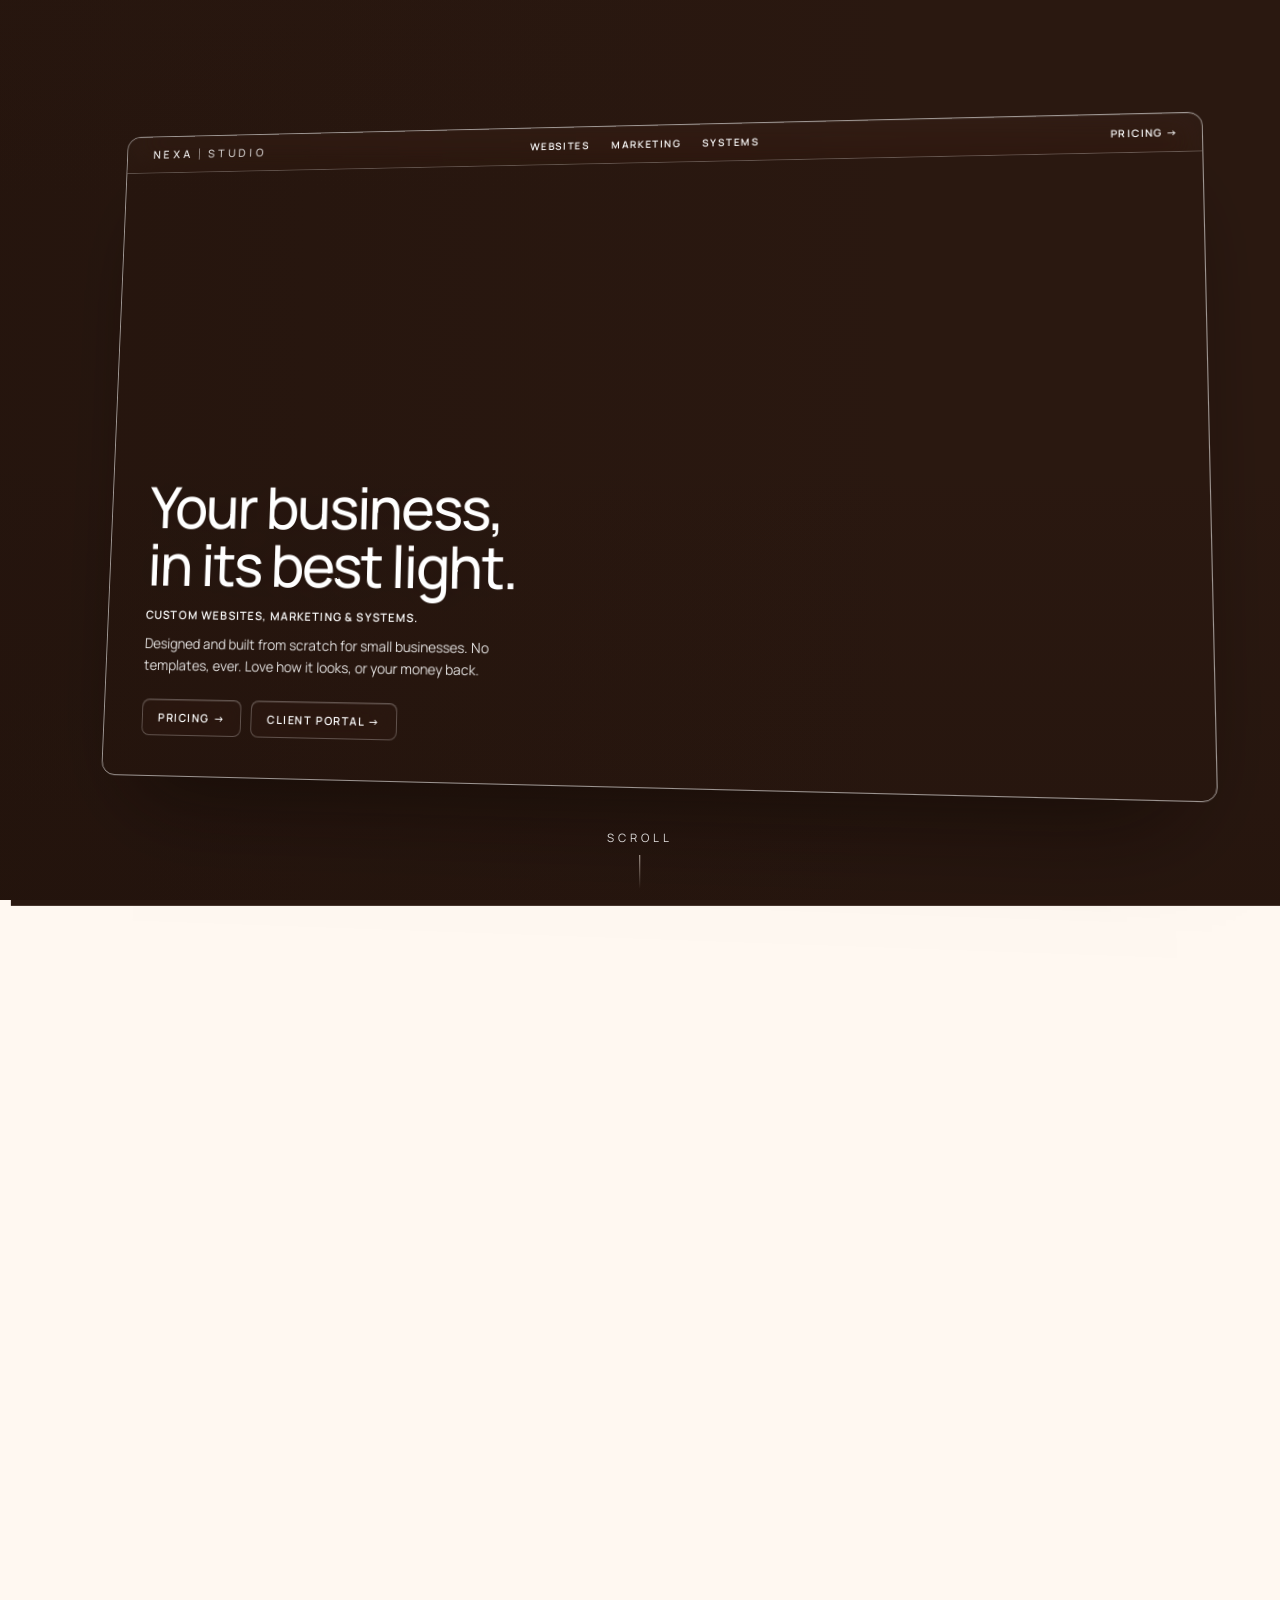
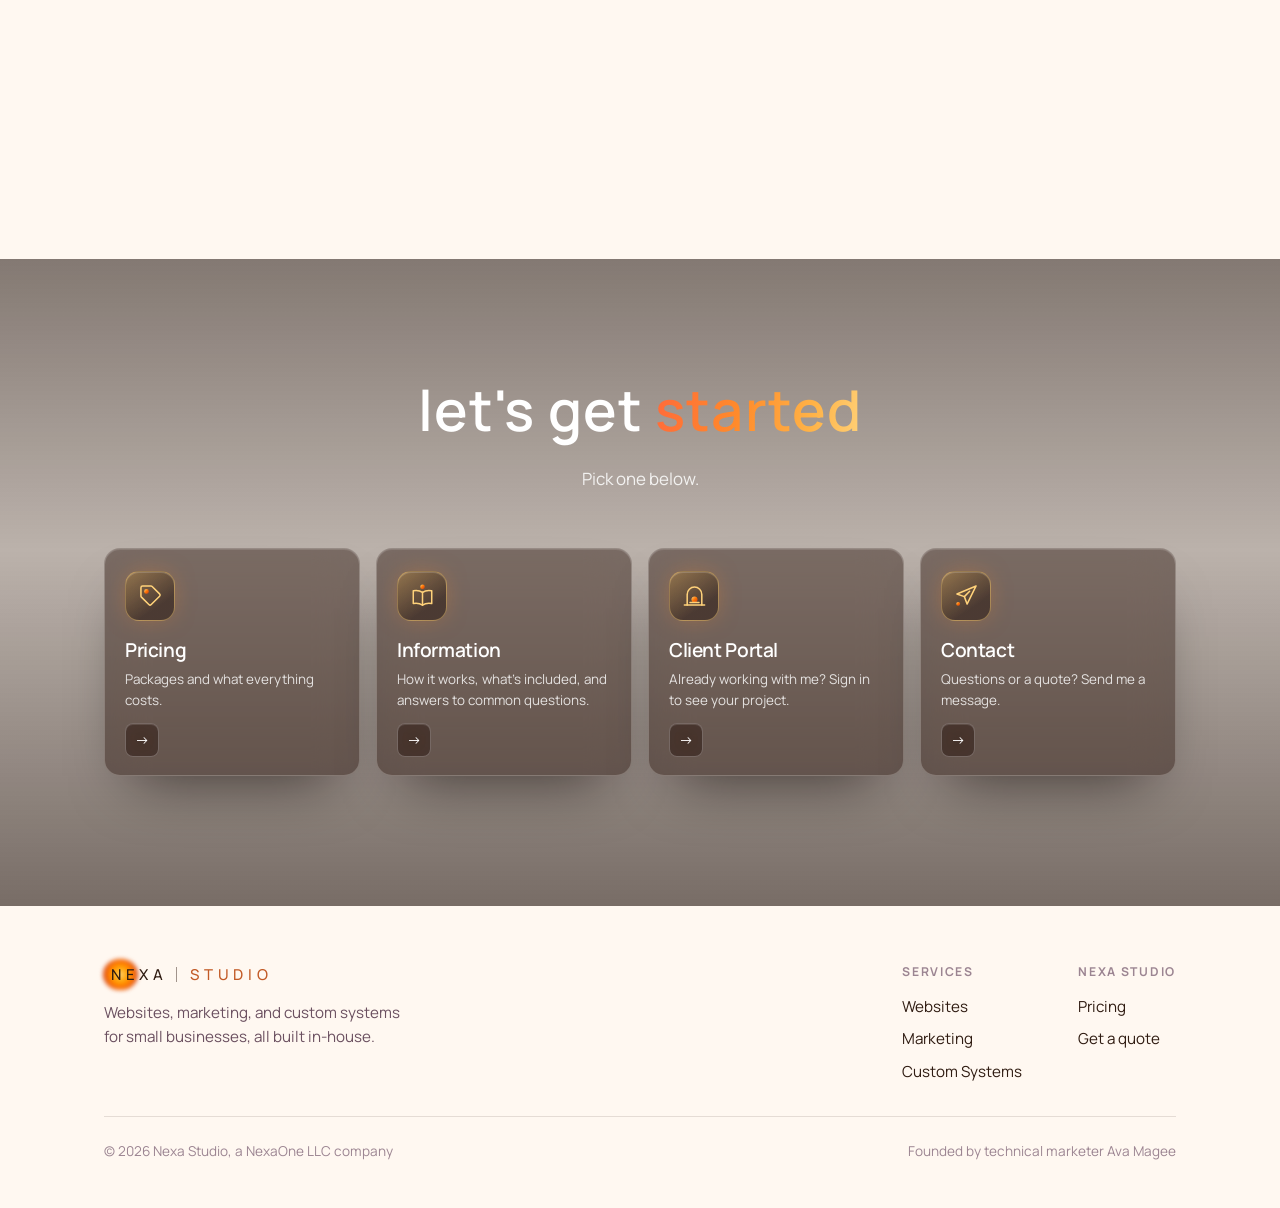
==== commit 635ad609: "New Systems: profit tile +25% Co-Authored-By: Claude Opus 5.5 <noreply@anthropic.com>" ====
--- a/index.html
+++ b/index.html
@@ -136,7 +136,7 @@
                 <div class="sys-side">
                   <div class="sys-tile"><span>Bookings</span><b>24</b></div>
                   <div class="sys-tile"><span>New leads</span><b>9</b></div>
-                  <div class="sys-tile sys-profit"><span>Profit</span><b><svg viewBox="0 0 24 24"><path d="M4 17l6-6 4 4 6-7"/><path d="M15 8h5v5"/></svg>+18%</b></div>
+                  <div class="sys-tile sys-profit"><span>Profit</span><b><svg viewBox="0 0 24 24"><path d="M4 17l6-6 4 4 6-7"/><path d="M15 8h5v5"/></svg>+25%</b></div>
                 </div>
               </div>
             </div>
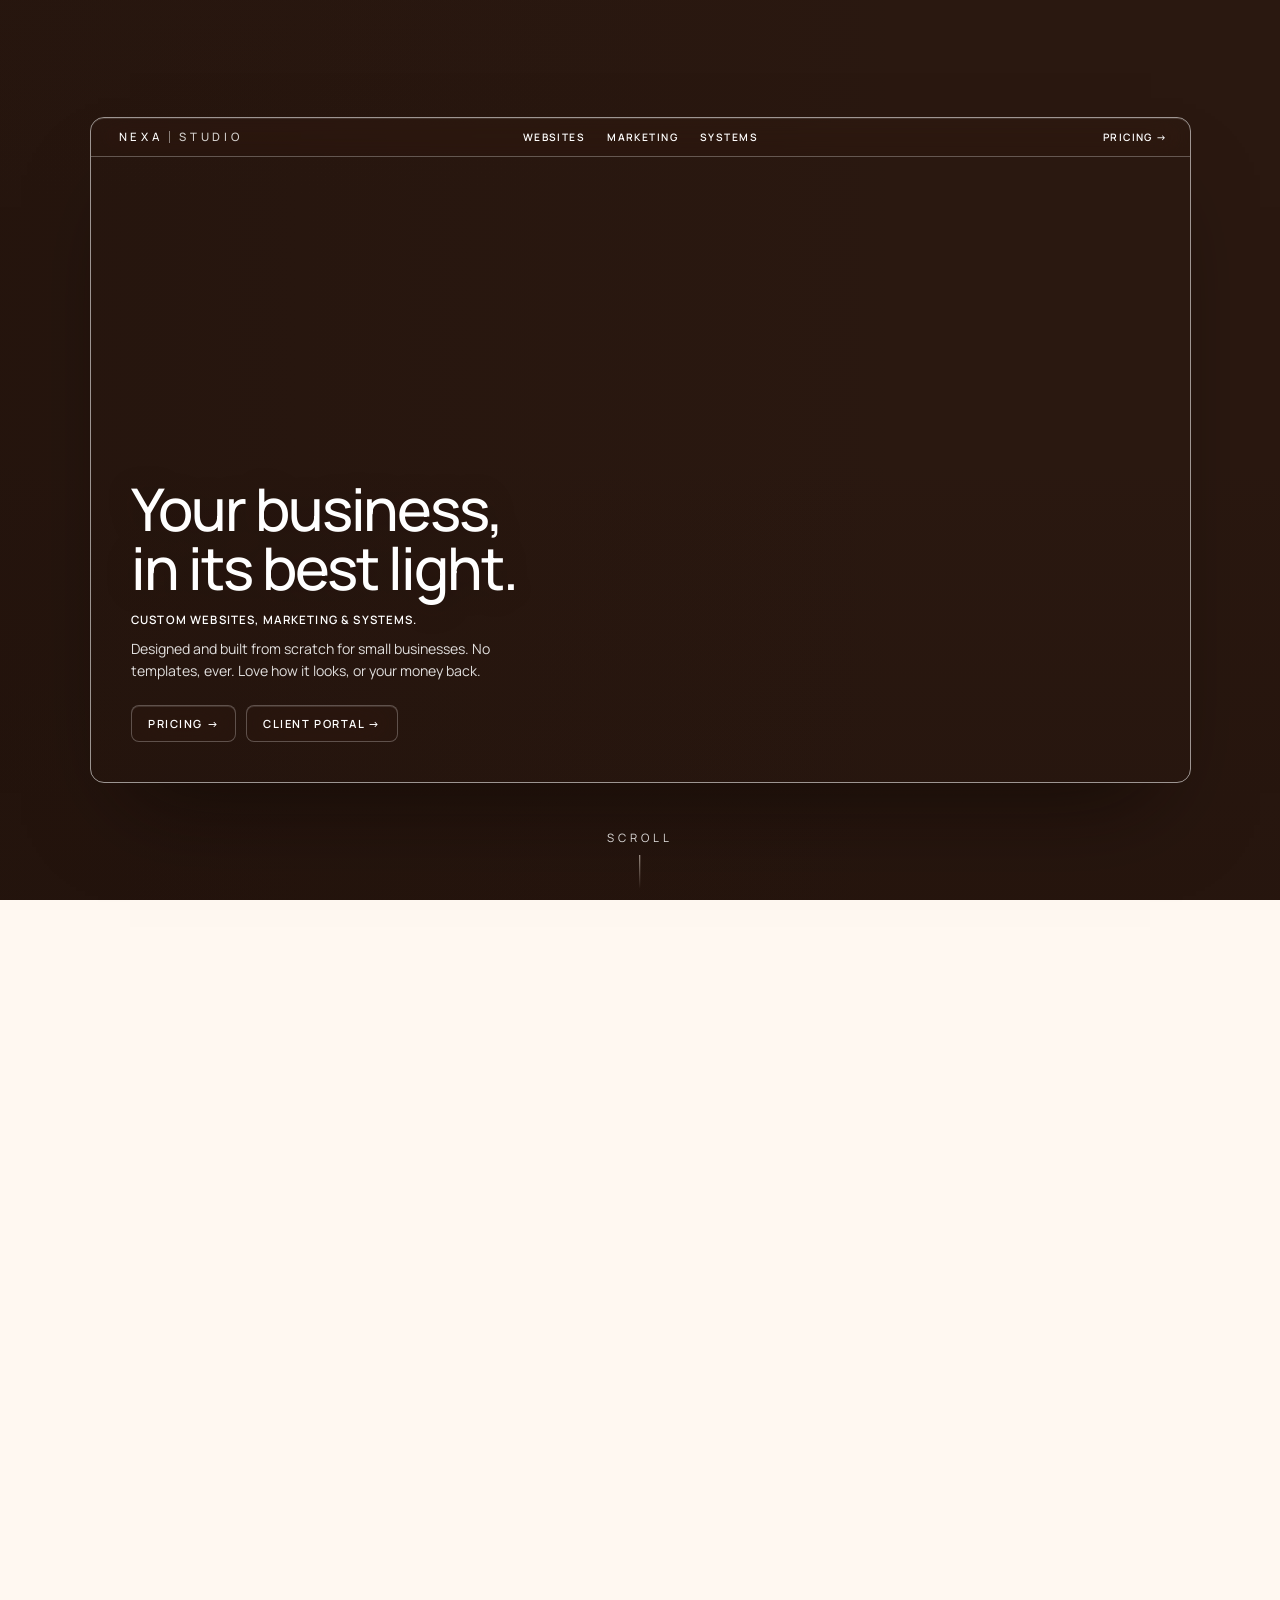
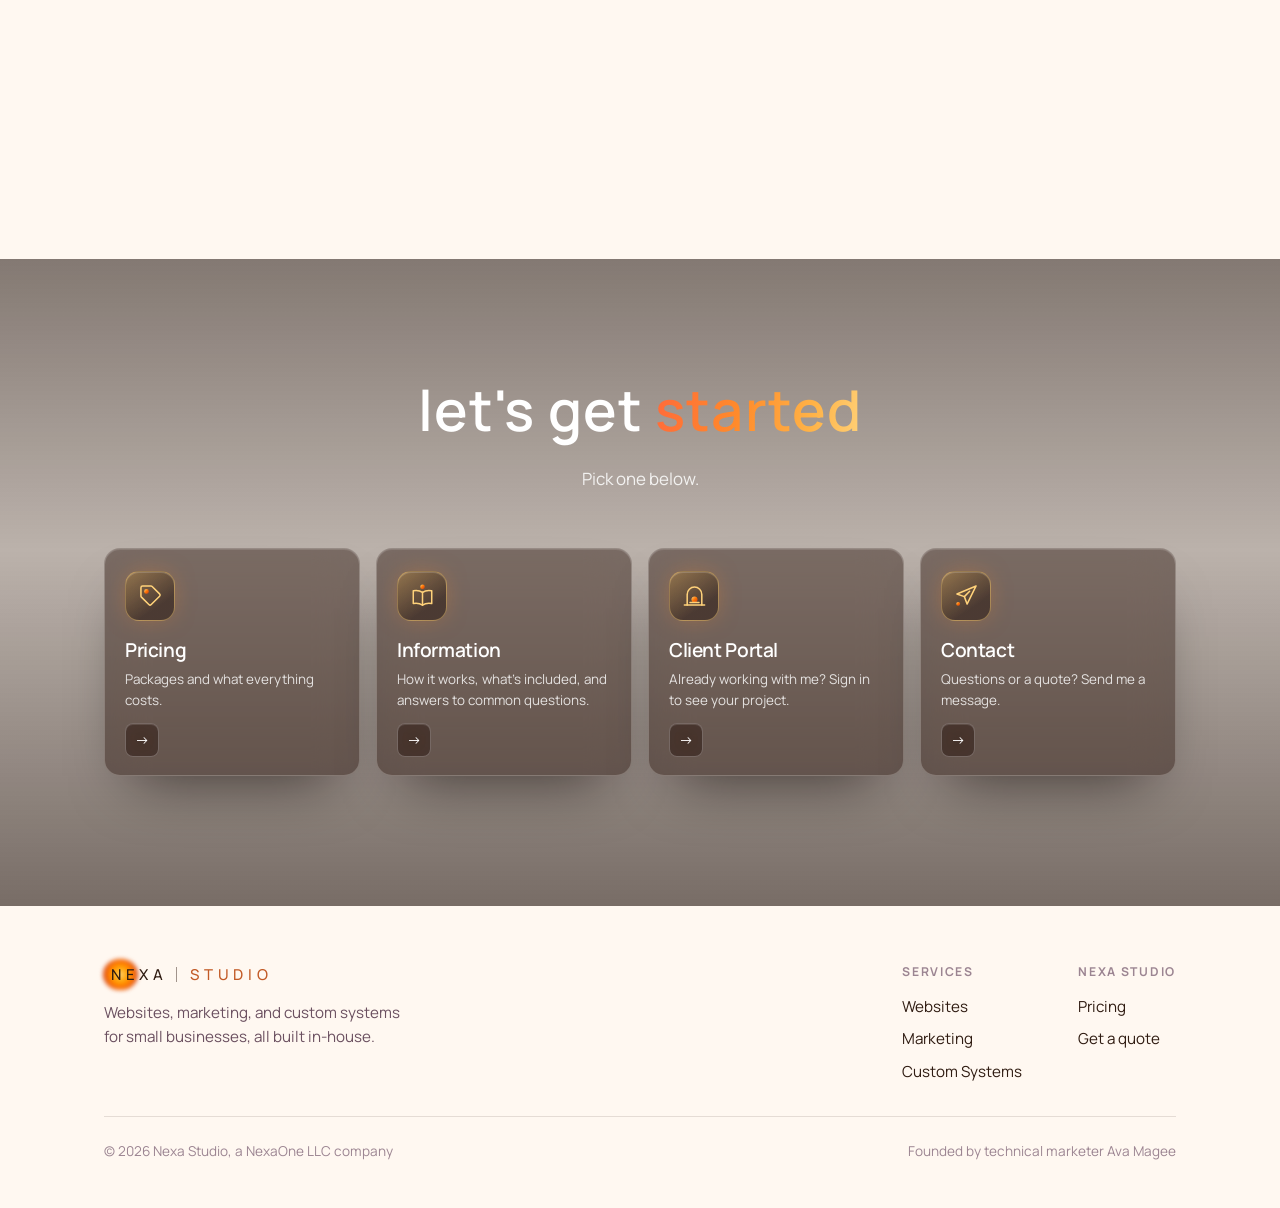
==== commit 67c2e808: "Websites slide: Google search result card (SEO) instead of the 'Designed from scratch' card Co-Autho" ====
--- a/index.html
+++ b/index.html
@@ -79,9 +79,14 @@
                 <em>Book now</em>
               </div>
               <div class="vb-card web-card float">
-                <p class="vb-url"><svg viewBox="0 0 24 24"><rect x="5" y="11" width="14" height="9" rx="2"/><path d="M8 11V8a4 4 0 0 1 8 0v3"/></svg>yourbusiness.com<em class="ads-live">Live</em></p>
-                <p class="vb-h">Designed from scratch</p>
-                <p class="vb-sub">Built to show up on Google and turn visitors into customers.</p>
+                <p class="serp-bar"><svg viewBox="0 0 24 24"><circle cx="11" cy="11" r="6.5"/><path d="M16 16l4.5 4.5"/></svg>barber near me</p>
+                <div class="serp-hit">
+                  <i class="serp-fav"></i>
+                  <div><p class="serp-url">yourbusiness.com</p><p class="serp-title">Your Business: Fresh Cuts, Book Online</p>
+                  <p class="serp-stars"><svg viewBox="0 0 24 24"><path d="M12 3.5l2.6 5.3 5.9.9-4.3 4.1 1 5.8-5.2-2.7-5.2 2.7 1-5.8-4.3-4.1 5.9-.9z"/></svg><svg viewBox="0 0 24 24"><path d="M12 3.5l2.6 5.3 5.9.9-4.3 4.1 1 5.8-5.2-2.7-5.2 2.7 1-5.8-4.3-4.1 5.9-.9z"/></svg><svg viewBox="0 0 24 24"><path d="M12 3.5l2.6 5.3 5.9.9-4.3 4.1 1 5.8-5.2-2.7-5.2 2.7 1-5.8-4.3-4.1 5.9-.9z"/></svg><svg viewBox="0 0 24 24"><path d="M12 3.5l2.6 5.3 5.9.9-4.3 4.1 1 5.8-5.2-2.7-5.2 2.7 1-5.8-4.3-4.1 5.9-.9z"/></svg><svg viewBox="0 0 24 24"><path d="M12 3.5l2.6 5.3 5.9.9-4.3 4.1 1 5.8-5.2-2.7-5.2 2.7 1-5.8-4.3-4.1 5.9-.9z"/></svg><span>5.0</span></p></div>
+                  <em class="serp-top">Top result</em>
+                </div>
+                <div class="serp-hit serp-dim"><i></i><div><b></b><b></b></div></div>
                 <div class="ads-chips"><span>SEO built in</span><span>Custom domain</span><span>Fast loading</span></div>
               </div>
             </div>
--- a/style.css
+++ b/style.css
@@ -2454,3 +2454,26 @@
 .tour-step:not(.seen) .sys-tile.sys-profit { opacity: 0; transform: translateY(10px); }
 @media (min-width: 1001px) { #services.bare .sys-tile.sys-profit { margin-left: 0; margin-right: 0; } #services.bare .sys-side { top: 4%; gap: 12px; } }
 @media (max-width: 600px) { .sys-side .sys-profit { grid-column: 1 / -1; } }
+
+/* Websites slide: Google-style search result card (SEO) */
+.serp-bar { display: flex; align-items: center; gap: 9px; margin: 0 0 12px; padding: 9px 14px; border-radius: 99px; background: rgba(255, 255, 255, .1); border: 1px solid rgba(255, 255, 255, .16); font: 500 .8rem/1 var(--sans); color: #fff; }
+.serp-bar svg { width: 15px; height: 15px; flex: none; fill: none; stroke: #ffd27a; stroke-width: 2; stroke-linecap: round; }
+.serp-hit { display: flex; align-items: flex-start; gap: 11px; padding: 12px; border-radius: 12px; background: rgba(255, 164, 2, .1); border: 1px solid rgba(255, 210, 122, .35); }
+.serp-hit > div { flex: 1; min-width: 0; }
+.serp-fav { flex: none; width: 26px; height: 26px; border-radius: 50%; background: var(--sun); box-shadow: 0 0 12px rgba(255, 116, 3, .55); }
+.serp-url { margin: 0 0 3px; font: 400 .68rem/1.2 var(--sans); color: rgba(255, 255, 255, .65); }
+.serp-title { margin: 0 0 5px; font: 600 .9rem/1.25 var(--display); color: #ffd27a; }
+.serp-stars { display: flex; align-items: center; gap: 2px; margin: 0; }
+.serp-stars svg { width: 12px; height: 12px; fill: #ffa402; }
+.serp-stars span { margin-left: 6px; font: 600 .68rem/1 var(--sans); color: rgba(255, 255, 255, .8); }
+.serp-top { flex: none; align-self: center; padding: 5px 9px; border-radius: 99px; background: var(--grad); font: 700 .6rem/1 var(--sans); font-style: normal; letter-spacing: .04em; color: #fff; white-space: nowrap; }
+.serp-dim { margin-top: 8px; background: rgba(255, 255, 255, .04); border-color: rgba(255, 255, 255, .1); opacity: .6; }
+.serp-dim i { flex: none; width: 26px; height: 26px; border-radius: 50%; background: rgba(255, 255, 255, .15); }
+.serp-dim div { display: grid; gap: 6px; padding-top: 3px; }
+.serp-dim b { height: 6px; width: 40%; border-radius: 3px; background: rgba(255, 255, 255, .3); }
+.serp-dim b + b { height: 9px; width: 75%; }
+.web-card .ads-chips { margin-top: 12px; }
+.tour-step:not(.seen) .serp-hit:not(.serp-dim) { opacity: 0; transform: translateY(10px); }
+.serp-hit { transition-delay: .7s; }
+@media (min-width: 1001px) { .vb-card.web-card { width: 58%; bottom: 4%; } .serp-title { font-size: 1rem; } .serp-bar { font-size: .88rem; } }
+@media (max-width: 600px) { .serp-top { display: none; } .serp-title { font-size: .8rem; } }
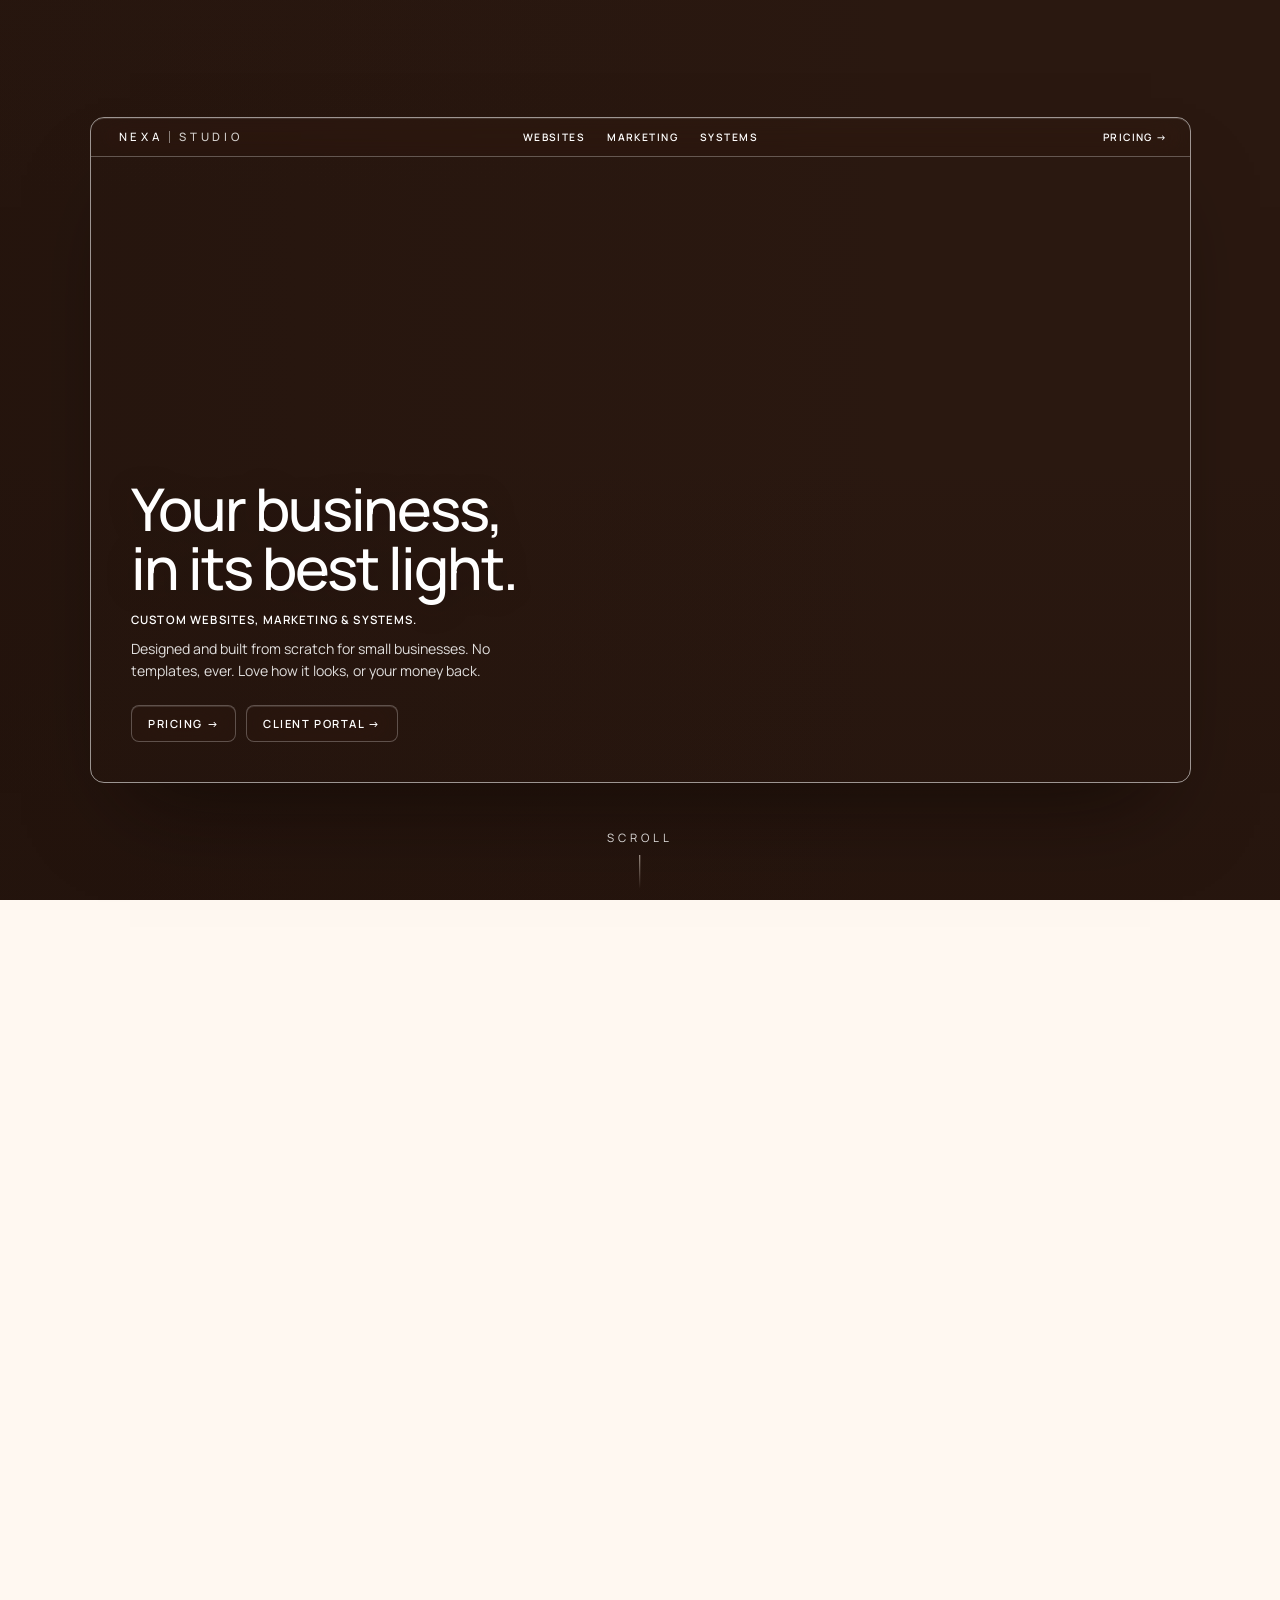
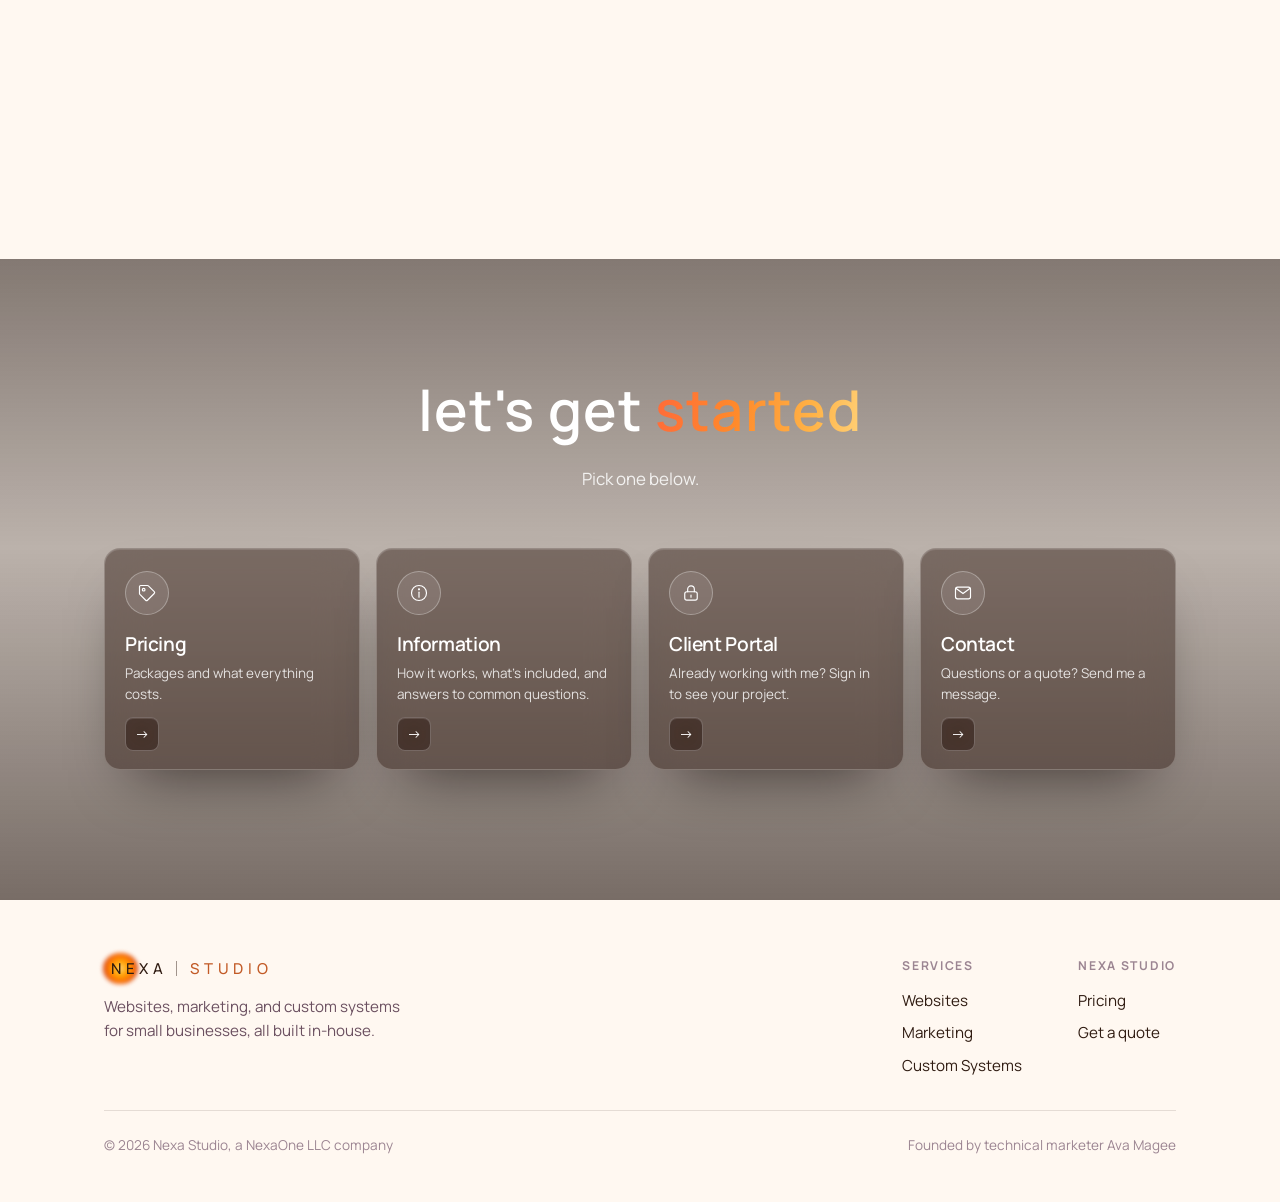
==== commit 43cb5ebc: "Get-started cards: restore original icons; subtle hover instead of sunset fill Co-Authored-By: Claud" ====
--- a/index.html
+++ b/index.html
@@ -190,28 +190,27 @@
       <h2>Let's get <span class="kw">started</span></h2>
       <p>Pick one below.</p>
     </div>
-    <svg width="0" height="0" style="position:absolute" aria-hidden="true" focusable="false"><defs><linearGradient id="sunG" x1="0" y1="0" x2="1" y2="1"><stop offset="0" stop-color="#FFD27A"/><stop offset=".5" stop-color="#FF7403"/><stop offset="1" stop-color="#CB3C18"/></linearGradient></defs></svg>
     <nav class="hub-cards" aria-label="Get started options">
     <a class="hub-card" href="/pricing/">
-      <span class="hub-ico" aria-hidden="true"><svg viewBox="0 0 24 24"><path d="M3.5 12.4V5A1.5 1.5 0 0 1 5 3.5h7.4a1.5 1.5 0 0 1 1.06.44l6.6 6.6a1.5 1.5 0 0 1 0 2.12l-7.4 7.4a1.5 1.5 0 0 1-2.12 0l-6.6-6.6a1.5 1.5 0 0 1-.44-1.06z"/><circle class="sun" cx="8.4" cy="8.4" r="2.1"/></svg></span>
+      <span class="hub-ico" aria-hidden="true"><svg viewBox="0 0 24 24"><path d="M3 12.6V4.5A1.5 1.5 0 0 1 4.5 3h8.1a1.5 1.5 0 0 1 1.06.44l7 7a1.5 1.5 0 0 1 0 2.12l-8.1 8.1a1.5 1.5 0 0 1-2.12 0l-7-7A1.5 1.5 0 0 1 3 12.6z"/><circle cx="8" cy="8" r="1.6"/></svg></span>
       <span class="hub-t">Pricing</span>
       <span class="hub-d">Packages and what everything costs.</span>
       <span class="hub-go" aria-hidden="true">&rarr;</span>
     </a>
     <a class="hub-card" href="/info/">
-      <span class="hub-ico" aria-hidden="true"><svg viewBox="0 0 24 24"><circle class="sun" cx="12" cy="4.2" r="2"/><path d="M12 9.2c-2.2-1.5-5.2-1.9-8.2-1.4v11.4c3-.5 6-.1 8.2 1.4 2.2-1.5 5.2-1.9 8.2-1.4V7.8c-3-.5-6-.1-8.2 1.4z"/><path d="M12 9.2v11.4"/></svg></span>
+      <span class="hub-ico" aria-hidden="true"><svg viewBox="0 0 24 24"><circle cx="12" cy="12" r="9"/><path d="M12 11v6"/><circle cx="12" cy="7.6" r=".6"/></svg></span>
       <span class="hub-t">Information</span>
       <span class="hub-d">How it works, what's included, and answers to common questions.</span>
       <span class="hub-go" aria-hidden="true">&rarr;</span>
     </a>
     <a class="hub-card" href="/portal/">
-      <span class="hub-ico" aria-hidden="true"><svg viewBox="0 0 24 24"><path d="M5.5 20.5V11a6.5 6.5 0 0 1 13 0v9.5"/><circle class="sun" cx="12" cy="15.6" r="2.7"/><path d="M8 18.3h8M3 20.5h18"/></svg></span>
+      <span class="hub-ico" aria-hidden="true"><svg viewBox="0 0 24 24"><rect x="4.5" y="10.5" width="15" height="10" rx="2.5"/><path d="M8 10.5V7.5a4 4 0 0 1 8 0v3"/><path d="M12 14.5v2.5"/></svg></span>
       <span class="hub-t">Client Portal</span>
       <span class="hub-d">Already working with me? Sign in to see your project.</span>
       <span class="hub-go" aria-hidden="true">&rarr;</span>
     </a>
     <a class="hub-card" href="/contact/">
-      <span class="hub-ico" aria-hidden="true"><svg viewBox="0 0 24 24"><path d="M20.5 3.5L3.5 10.6l6.6 2.4 2.4 6.6 8-16.1z"/><path d="M10.1 13l4.7-4.7"/><circle class="sun" cx="4.6" cy="19.4" r="1.7"/></svg></span>
+      <span class="hub-ico" aria-hidden="true"><svg viewBox="0 0 24 24"><rect x="3" y="5" width="18" height="14" rx="2.5"/><path d="M3.8 6.5l8.2 6.2 8.2-6.2"/></svg></span>
       <span class="hub-t">Contact</span>
       <span class="hub-d">Questions or a quote? Send me a message.</span>
       <span class="hub-go" aria-hidden="true">&rarr;</span>
--- a/style.css
+++ b/style.css
@@ -2230,16 +2230,6 @@
   .photo-intro .intro-hint { bottom: 10px; }
 }
 
-/* ---------- Card icons: gold line art + little sunset sun, in a warm glass tile ---------- */
-.hub-ico { width: 50px; height: 50px; border-radius: 14px;
-  background: linear-gradient(145deg, rgba(255, 164, 2, .2), rgba(42, 24, 16, .55) 70%); border: 1px solid rgba(255, 210, 122, .42);
-  box-shadow: inset 0 1px 0 rgba(255, 255, 255, .16), 0 0 26px -8px rgba(255, 128, 30, .55); transition: box-shadow .4s ease, border-color .4s ease; }
-.hub-ico svg { width: 27px; height: 27px; stroke: #ffd27a; stroke-width: 1.35; transition: stroke .4s ease; }
-.hub-ico svg .sun { fill: url(#sunG); stroke: none; transition: fill .4s ease; }
-.hub-card:hover .hub-ico, .hub-card:focus-visible .hub-ico { border-color: rgba(255, 255, 255, .6); box-shadow: inset 0 1px 0 rgba(255, 255, 255, .3), 0 0 30px -6px rgba(255, 230, 180, .7); }
-.hub-card:hover .hub-ico svg, .hub-card:focus-visible .hub-ico svg { stroke: #fff; }
-.hub-card:hover .hub-ico svg .sun, .hub-card:focus-visible .hub-ico svg .sun { fill: #fff; }
-
 /* ---------- Marketing slide: one glass "ad results" window, same style as the Websites one ---------- */
 .tour-visual.v-mkt { grid-template-columns: 1fr; padding: 0; gap: 0; }
 .v-mkt > .ads-win { width: 76%; }
@@ -2477,3 +2467,11 @@
 .serp-hit { transition-delay: .7s; }
 @media (min-width: 1001px) { .vb-card.web-card { width: 58%; bottom: 4%; } .serp-title { font-size: 1rem; } .serp-bar { font-size: .88rem; } }
 @media (max-width: 600px) { .serp-top { display: none; } .serp-title { font-size: .8rem; } }
+
+/* ---------- Get-started cards: classy hover (no sunset fill) ---------- */
+.hub-card::after { display: none; }
+.hub-card { transition: transform .4s ease, border-color .4s ease, box-shadow .4s ease, background .4s ease; }
+.hub-card:hover, .hub-card:focus-visible { transform: translateY(-3px); background: rgba(42, 24, 16, .58); border-color: rgba(255, 255, 255, .45);
+  box-shadow: 0 34px 60px -28px rgba(10, 5, 2, .75), inset 0 1px 0 rgba(255, 255, 255, .2); }
+.hub-card:hover .hub-ico, .hub-card:focus-visible .hub-ico { background: rgba(255, 255, 255, .16); border-color: rgba(255, 255, 255, .45); }
+.hub-card:hover .hub-go, .hub-card:focus-visible .hub-go { background: rgba(255, 255, 255, .14); border-color: rgba(255, 255, 255, .5); }
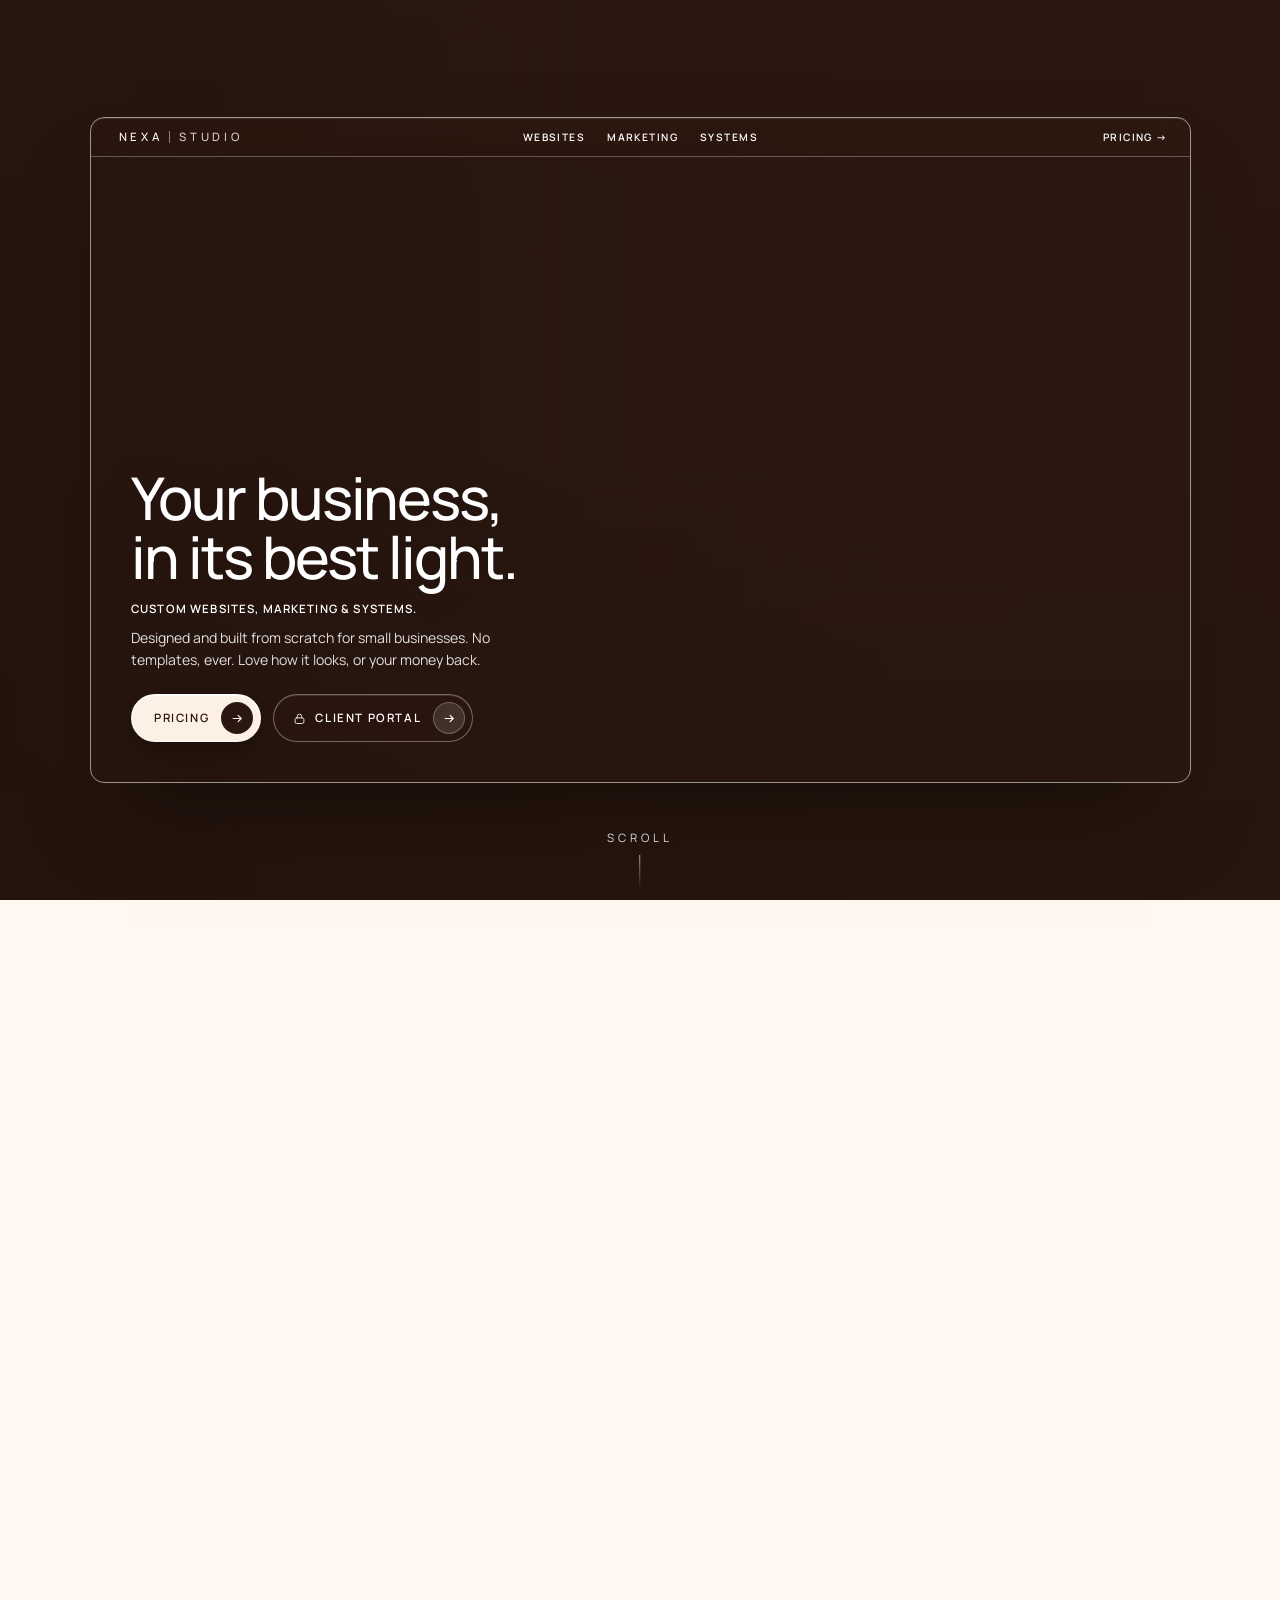
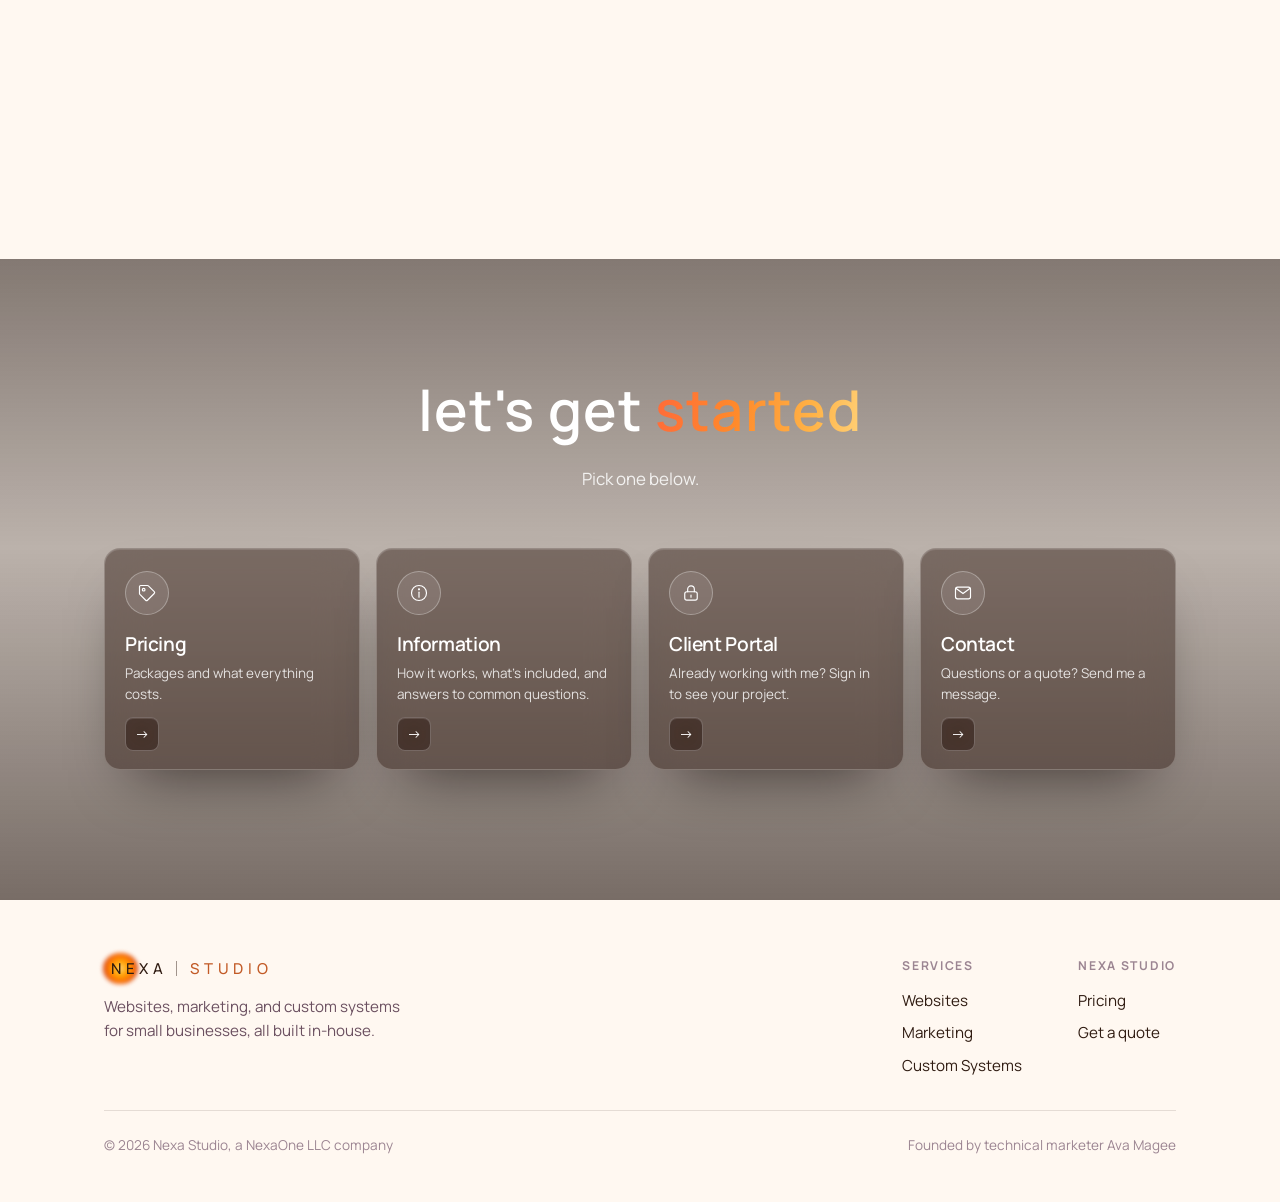
==== commit 6cb2df56: "Landing buttons: cream Pricing pill + dark glass Client portal pill with arrow circles Co-Authored-B" ====
--- a/index.html
+++ b/index.html
@@ -60,8 +60,8 @@
               <p class="pi-sub">Custom websites, marketing &amp; systems.</p>
               <p class="pi-desc">Designed and built from scratch for small businesses. No templates, ever. Love how it looks, or your money back.</p>
               <div class="pi-btns">
-                <a class="pi-btn" href="/pricing/">Pricing <span aria-hidden="true">&rarr;</span></a>
-                <a class="pi-btn" href="/portal/">Client portal <span aria-hidden="true">&rarr;</span></a>
+                <a class="pi-btn pb pb-main" href="/pricing/"><span>Pricing</span><span class="pb-arrow" aria-hidden="true"><svg viewBox="0 0 24 24"><path d="M5 12h13M13 7l5 5-5 5"/></svg></span></a>
+                <a class="pi-btn pb pb-glass" href="/portal/"><svg class="pb-ico" viewBox="0 0 24 24" aria-hidden="true"><rect x="5" y="11" width="14" height="9" rx="2.5"/><path d="M8.5 11V8.5a3.5 3.5 0 0 1 7 0V11"/></svg><span>Client portal</span><span class="pb-arrow" aria-hidden="true"><svg viewBox="0 0 24 24"><path d="M5 12h13M13 7l5 5-5 5"/></svg></span></a>
               </div>
             </div>
           </div>
@@ -79,14 +79,9 @@
                 <em>Book now</em>
               </div>
               <div class="vb-card web-card float">
-                <p class="serp-bar"><svg viewBox="0 0 24 24"><circle cx="11" cy="11" r="6.5"/><path d="M16 16l4.5 4.5"/></svg>barber near me</p>
-                <div class="serp-hit">
-                  <i class="serp-fav"></i>
-                  <div><p class="serp-url">yourbusiness.com</p><p class="serp-title">Your Business: Fresh Cuts, Book Online</p>
-                  <p class="serp-stars"><svg viewBox="0 0 24 24"><path d="M12 3.5l2.6 5.3 5.9.9-4.3 4.1 1 5.8-5.2-2.7-5.2 2.7 1-5.8-4.3-4.1 5.9-.9z"/></svg><svg viewBox="0 0 24 24"><path d="M12 3.5l2.6 5.3 5.9.9-4.3 4.1 1 5.8-5.2-2.7-5.2 2.7 1-5.8-4.3-4.1 5.9-.9z"/></svg><svg viewBox="0 0 24 24"><path d="M12 3.5l2.6 5.3 5.9.9-4.3 4.1 1 5.8-5.2-2.7-5.2 2.7 1-5.8-4.3-4.1 5.9-.9z"/></svg><svg viewBox="0 0 24 24"><path d="M12 3.5l2.6 5.3 5.9.9-4.3 4.1 1 5.8-5.2-2.7-5.2 2.7 1-5.8-4.3-4.1 5.9-.9z"/></svg><svg viewBox="0 0 24 24"><path d="M12 3.5l2.6 5.3 5.9.9-4.3 4.1 1 5.8-5.2-2.7-5.2 2.7 1-5.8-4.3-4.1 5.9-.9z"/></svg><span>5.0</span></p></div>
-                  <em class="serp-top">Top result</em>
-                </div>
-                <div class="serp-hit serp-dim"><i></i><div><b></b><b></b></div></div>
+                <p class="vb-url"><svg viewBox="0 0 24 24"><rect x="5" y="11" width="14" height="9" rx="2"/><path d="M8 11V8a4 4 0 0 1 8 0v3"/></svg>yourbusiness.com<em class="ads-live">Live</em></p>
+                <p class="sc-k">Site score</p>
+                <div class="sc-rings"><div class="sc-ring"><svg viewBox="0 0 64 64"><circle class="sc-bg" cx="32" cy="32" r="27"/><circle class="sc-val" cx="32" cy="32" r="27" pathLength="100" stroke-dasharray="100 100"/></svg><b>100</b><span>Speed</span></div><div class="sc-ring"><svg viewBox="0 0 64 64"><circle class="sc-bg" cx="32" cy="32" r="27"/><circle class="sc-val" cx="32" cy="32" r="27" pathLength="100" stroke-dasharray="100 100"/></svg><b>100</b><span>SEO</span></div><div class="sc-ring"><svg viewBox="0 0 64 64"><circle class="sc-bg" cx="32" cy="32" r="27"/><circle class="sc-val" cx="32" cy="32" r="27" pathLength="100" stroke-dasharray="100 100"/></svg><b>100</b><span>Accessible</span></div></div>
                 <div class="ads-chips"><span>SEO built in</span><span>Custom domain</span><span>Fast loading</span></div>
               </div>
             </div>
@@ -167,7 +162,6 @@
                 </ul>
                 <div class="ads-chips"><span>No templates</span><span>No outsourcing</span></div>
               </div>
-              <div class="sys-tile vb-tile float"><span>Plugins to hack</span><b>0</b></div>
             </div>
           </div>
           <div class="step-copy">
--- a/style.css
+++ b/style.css
@@ -2475,3 +2475,41 @@
   box-shadow: 0 34px 60px -28px rgba(10, 5, 2, .75), inset 0 1px 0 rgba(255, 255, 255, .2); }
 .hub-card:hover .hub-ico, .hub-card:focus-visible .hub-ico { background: rgba(255, 255, 255, .16); border-color: rgba(255, 255, 255, .45); }
 .hub-card:hover .hub-go, .hub-card:focus-visible .hub-go { background: rgba(255, 255, 255, .14); border-color: rgba(255, 255, 255, .5); }
+#services.bare .vb-tile.vb-word b, .vb-tile.vb-word b { font-size: 2rem; white-space: nowrap; }
+@media (max-width: 1000px) { .vb-tile.vb-word b { font-size: 1.3rem; } }
+
+/* Websites slide: site score rings */
+.sc-k { margin: 0 0 12px; font: 600 1.1rem/1.1 var(--display); letter-spacing: -.02em; color: #fff; }
+.sc-rings { display: grid; grid-template-columns: repeat(3, 1fr); gap: 10px; }
+.sc-ring { position: relative; display: grid; justify-items: center; gap: 6px; }
+.sc-ring svg { width: 100%; max-width: 86px; aspect-ratio: 1; display: block; rotate: -90deg; overflow: visible; }
+.sc-ring circle { fill: none; stroke-width: 5; }
+.sc-bg { stroke: rgba(255, 255, 255, .12); }
+.sc-val { stroke: #ff8a1e; stroke-linecap: round; filter: drop-shadow(0 0 6px rgba(255, 116, 3, .6)); transition: stroke-dasharray 1.4s cubic-bezier(.2, .7, .2, 1) .6s; }
+.sc-ring b { position: absolute; top: 0; left: 0; right: 0; aspect-ratio: 1; max-width: 86px; margin: 0 auto; display: grid; place-items: center; font: 600 1.3rem/1 var(--display); color: #ffd27a; }
+.sc-ring span { font: 500 .72rem/1 var(--sans); color: rgba(255, 255, 255, .78); }
+.tour-step:not(.seen) .sc-val { stroke-dasharray: 0 100; }
+@media (min-width: 1001px) { .sc-k { font-size: 1.5rem; } .sc-ring b { font-size: 1.5rem; } .sc-ring span { font-size: .82rem; } }
+@media (max-width: 600px) { .sc-ring b { font-size: 1rem; } .sc-rings { gap: 6px; } }
+
+/* ---------- Landing buttons: cream pill + dark glass pill ---------- */
+.pi-btns { gap: 12px; align-items: center; }
+.pi-btn.pb { display: inline-flex; align-items: center; gap: 12px; padding: 7px 7px 7px 22px; border-radius: 999px;
+  font: 600 .72rem/1 var(--sans); letter-spacing: .14em; text-transform: uppercase; text-decoration: none;
+  transition: transform .35s cubic-bezier(.2, .7, .2, 1), background .35s ease, border-color .35s ease, box-shadow .35s ease; }
+.pb-arrow { width: 32px; height: 32px; flex: none; display: grid; place-items: center; border-radius: 50%; transition: transform .35s cubic-bezier(.2, .7, .2, 1), background .35s ease; }
+.pb-arrow svg { width: 15px; height: 15px; fill: none; stroke: currentColor; stroke-width: 1.8; stroke-linecap: round; stroke-linejoin: round; }
+.pb-ico { width: 15px; height: 15px; flex: none; margin-right: -4px; fill: none; stroke: currentColor; stroke-width: 1.6; stroke-linecap: round; opacity: .85; }
+/* main: soft cream */
+.pi-btn.pb-main { background: #fdf1e6; color: #2a1810; border: 1px solid rgba(255, 255, 255, .7);
+  box-shadow: 0 14px 30px -14px rgba(10, 5, 2, .65), inset 0 1px 0 #fff; -webkit-backdrop-filter: none; backdrop-filter: none; }
+.pi-btn.pb-main .pb-arrow { background: #2a1810; color: #fdf1e6; }
+.pi-btn.pb-main:hover { background: #fff; transform: translateY(-2px); box-shadow: 0 20px 36px -16px rgba(10, 5, 2, .7), inset 0 1px 0 #fff; }
+/* secondary: dark glass */
+.pi-btn.pb-glass { padding-left: 18px; background: var(--glass); color: #fff; border: 1px solid rgba(255, 255, 255, .35);
+  -webkit-backdrop-filter: var(--glass-blur); backdrop-filter: var(--glass-blur); box-shadow: var(--glass-shadow); }
+.pi-btn.pb-glass .pb-arrow { background: rgba(255, 255, 255, .12); border: 1px solid rgba(255, 255, 255, .25); }
+.pi-btn.pb-glass:hover { background: var(--glass-hover); border-color: rgba(255, 255, 255, .55); transform: translateY(-2px); }
+.pi-btn.pb:hover .pb-arrow { transform: translateX(3px); }
+.pi-btn.pb:focus-visible { outline: 2px solid #fff; outline-offset: 3px; }
+@media (max-width: 600px) { .pi-btn.pb { font-size: .66rem; letter-spacing: .1em; gap: 10px; padding-left: 18px; } .pi-btn.pb-glass { padding-left: 14px; } .pb-arrow { width: 28px; height: 28px; } }
